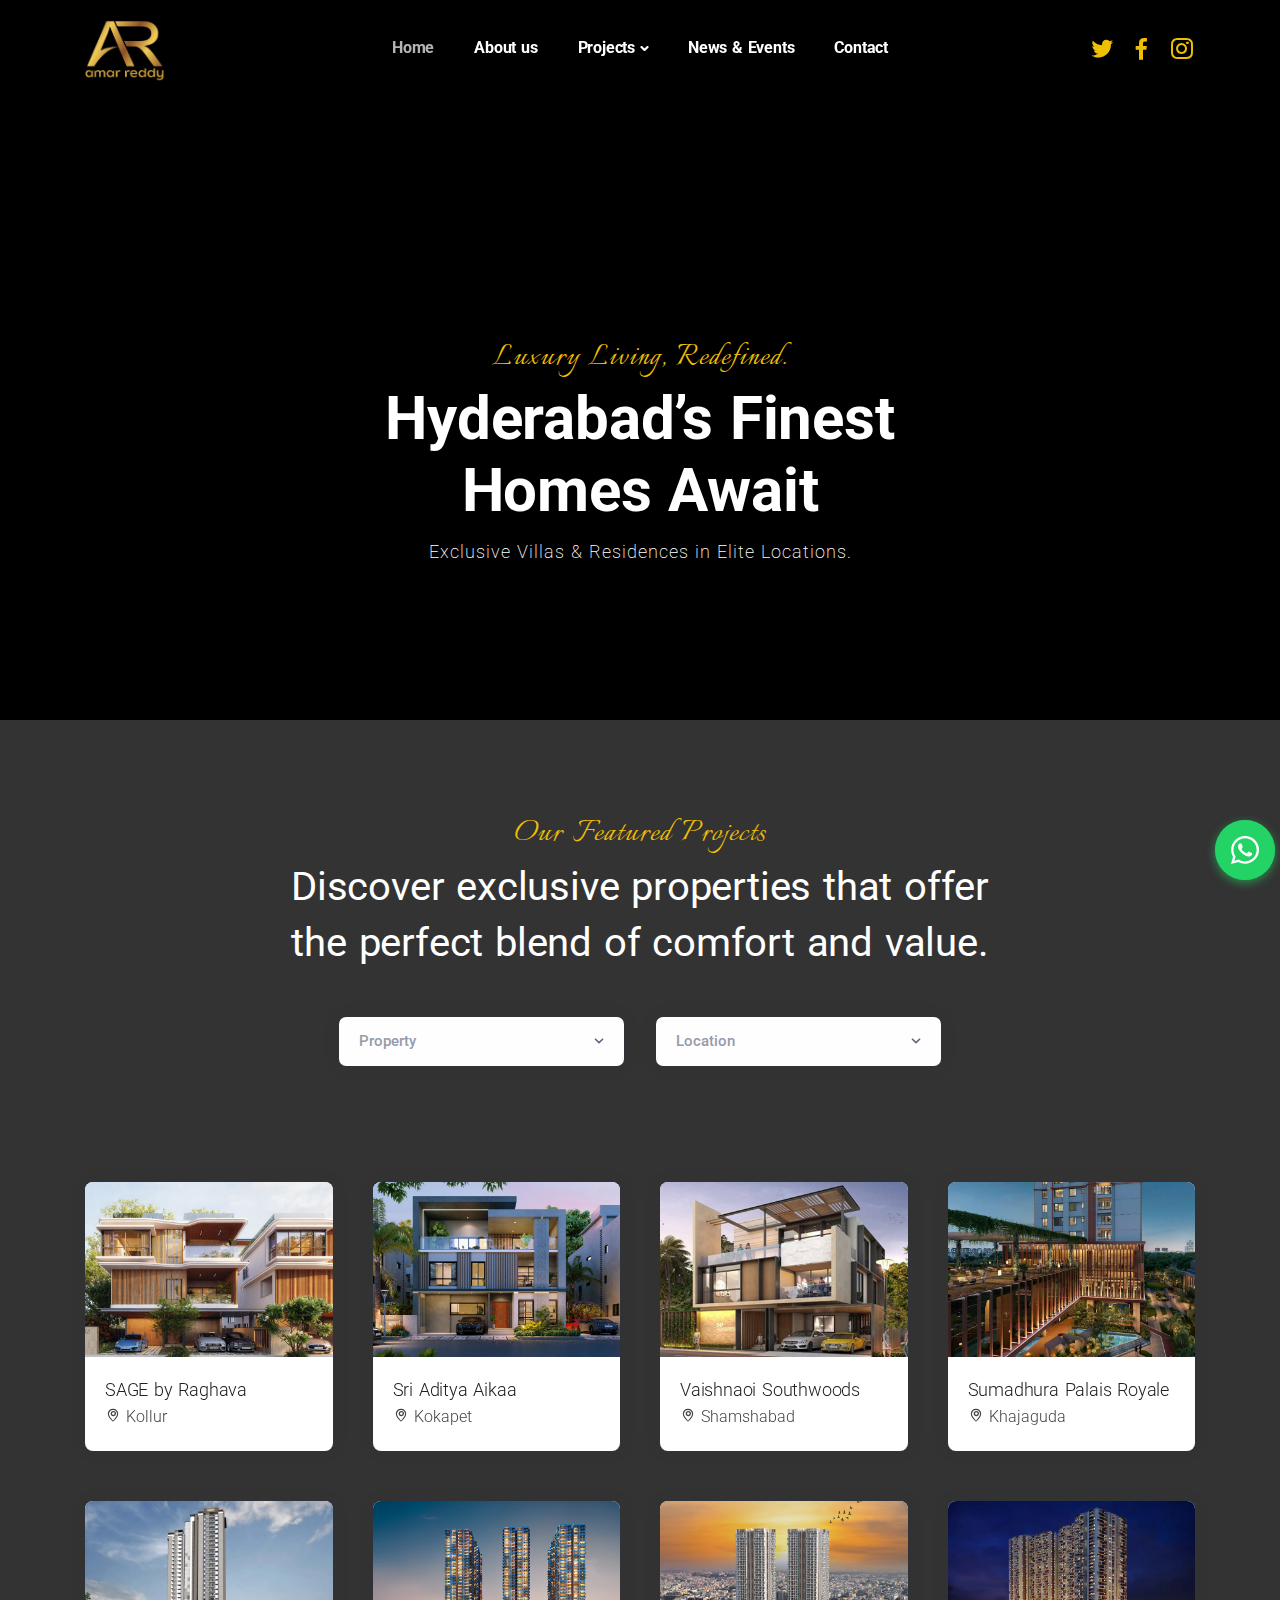
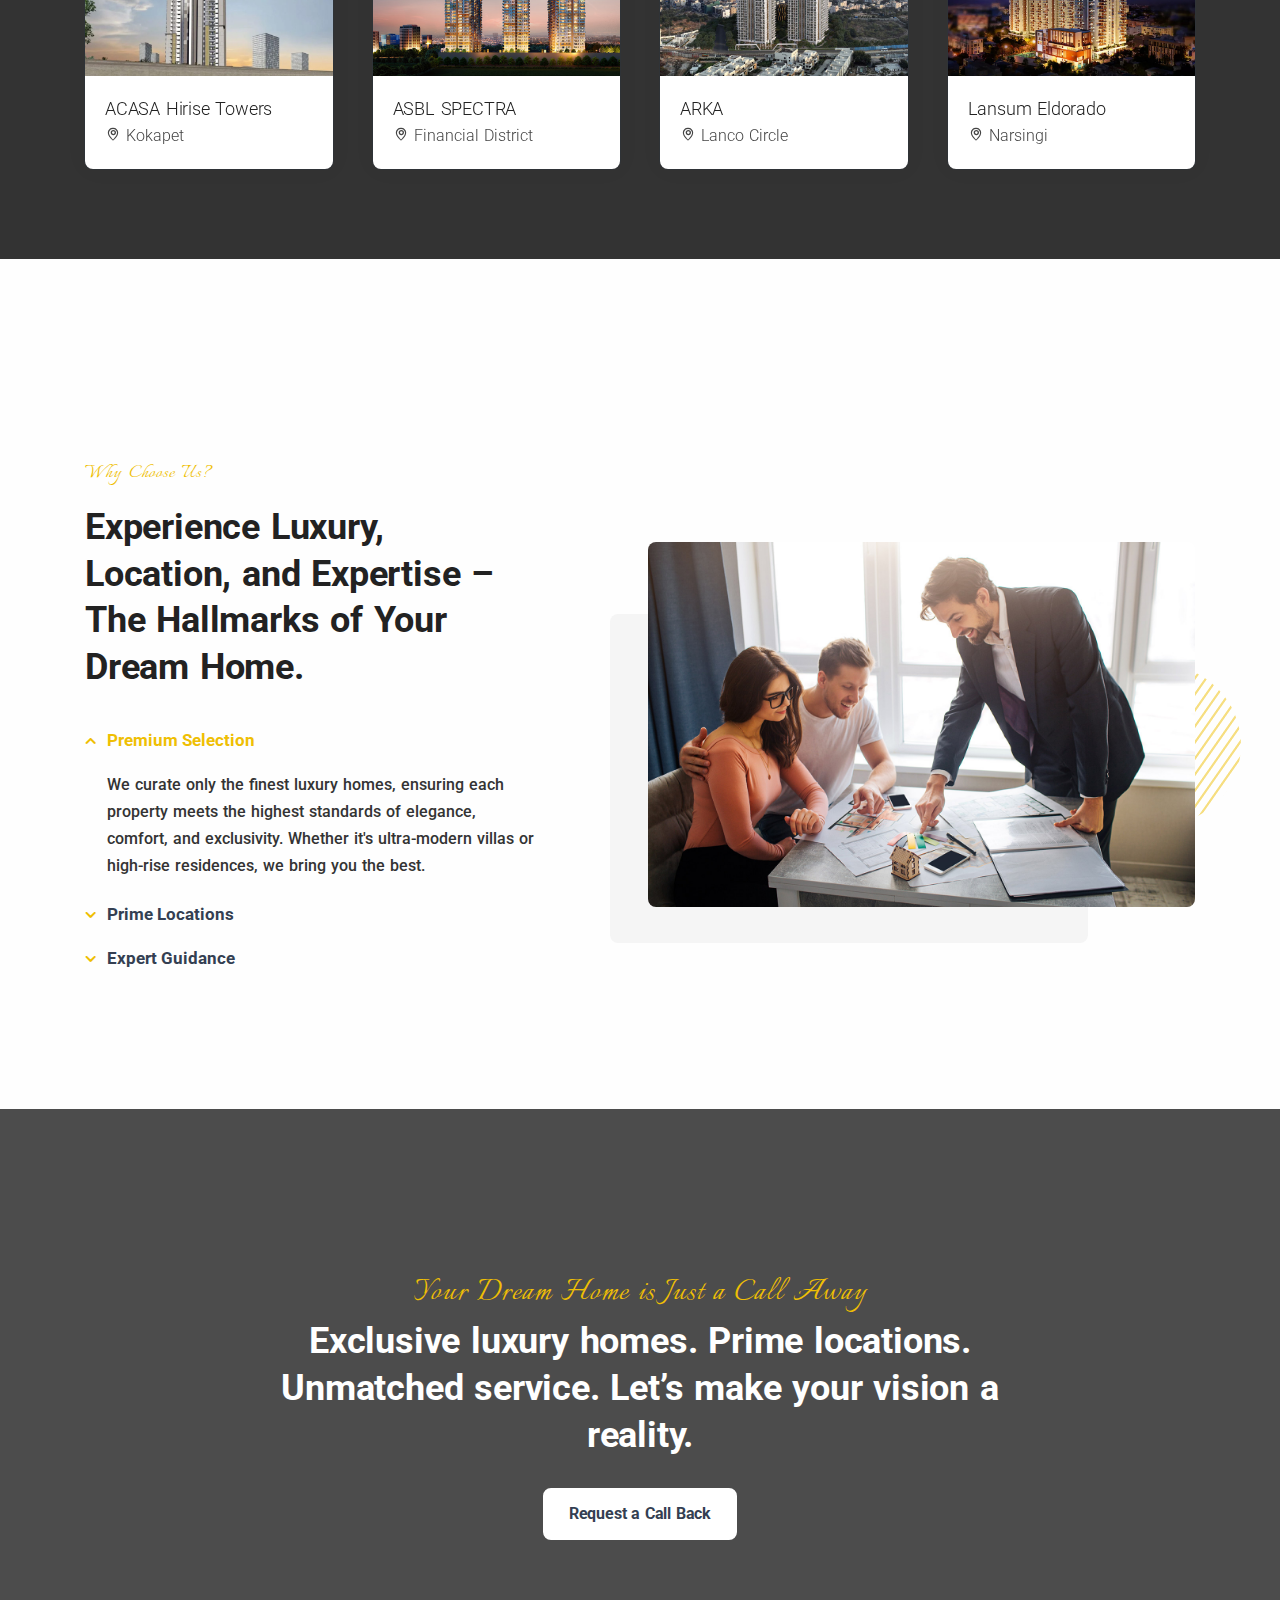
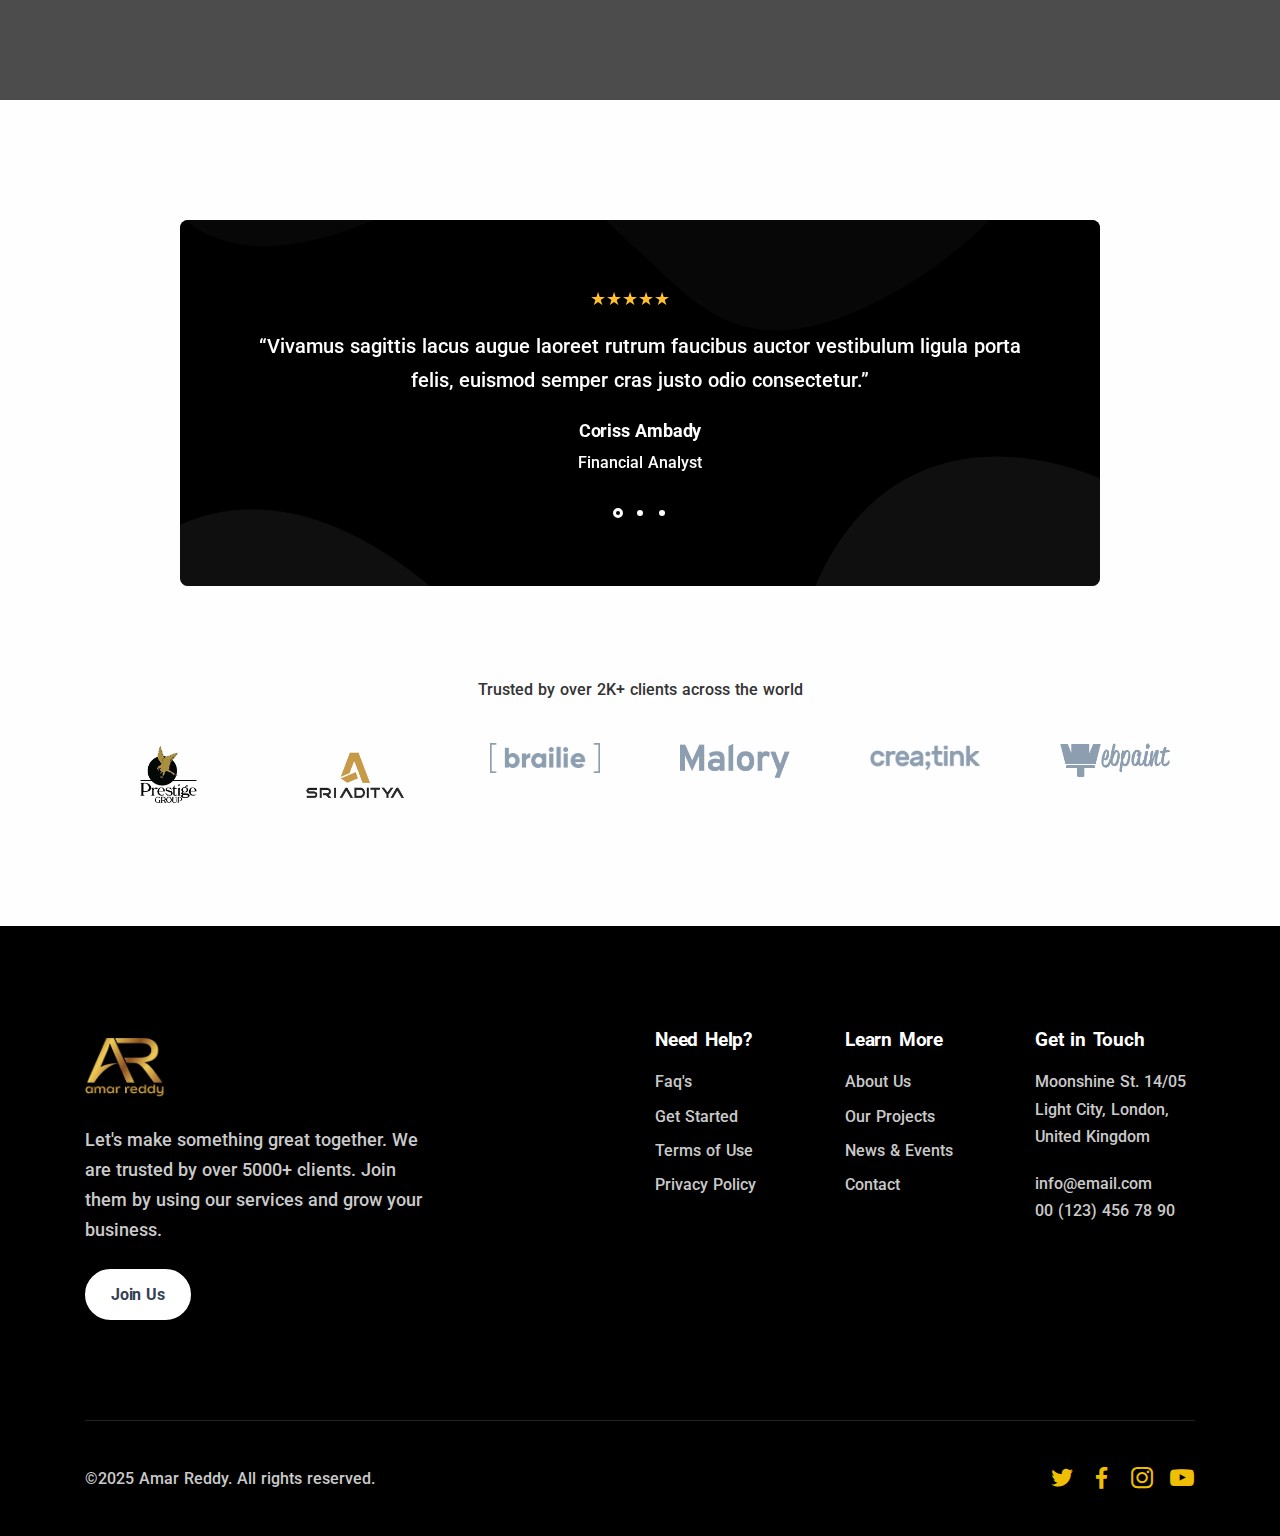
==== index.html @ 0ea3980a "first commit" ====
<!DOCTYPE html>
<html lang="en">
  <head>
    <meta charset="utf-8" />
    <meta name="viewport" content="width=device-width, initial-scale=1.0" />

    <meta name="Vinay" content="---" />
    <title>Amar Reddy</title>
    <link rel="shortcut icon" href="./assets/img/logo.png" />
    <link rel="stylesheet" href="./assets/css/plugins.css" />
    <link rel="stylesheet" href="./assets/css/style.css" />
    <link rel="stylesheet" href="./assets/css/colors/aqua.css" />
    <link
      href="https://fonts.googleapis.com/css2?family=Italianno&display=swap"
      rel="stylesheet"
    />
    <link rel="stylesheet" href="./assets/css/custom.css" />
  </head>

  <body>
    <div class="content-wrapper">
      <header class="wrapper bg-soft-primary">
        <nav
          class="navbar navbar-expand-lg navbar navbar-expand-lg navbar-dark navbar-bg-dark position-absolute navbar-dark"
        >
          <div class="container flex-lg-row flex-nowrap align-items-center">
            <div class="navbar-brand w-100">
              <a href="./index.html">
                <img
                  class="logo-dark"
                  src="./assets/img/logo.png"
                  alt=""
                  style="max-width: 80px"
                />
                <img
                  class="logo-light"
                  src="./assets/img/logo.png"
                  alt=""
                  style="max-width: 80px"
                />
              </a>
            </div>
            <div
              class="navbar-collapse offcanvas offcanvas-nav offcanvas-start"
            >
              <div class="offcanvas-header d-lg-none">
                <h3 class="text-white fs-30 mb-0">Amar Reddy</h3>
                <button
                  type="button"
                  class="btn-close btn-close-white"
                  data-bs-dismiss="offcanvas"
                  aria-label="Close"
                ></button>
              </div>
              <div class="offcanvas-body ms-lg-auto d-flex flex-column h-100">
                <ul class="navbar-nav">
                  <li class="nav-item dropdown">
                    <a class="nav-link active" href="/">Home</a>
                  </li>
                  <li class="nav-item">
                    <a class="nav-link" href="/about.html">About us</a>
                  </li>
                  <li class="nav-item dropdown">
                    <a
                      class="nav-link dropdown-toggle"
                      href="/projects.html"
                      data-bs-toggle="dropdown"
                      >Projects</a
                    >
                    <div class="dropdown-menu dropdown-lg">
                      <div class="dropdown-lg-content">
                        <div>
                          <h6 class="dropdown-header">Villas</h6>
                          <ul class="list-unstyled">
                            <li>
                              <a class="dropdown-item" href="#"
                                >SAGE by Raghava</a
                              >
                            </li>
                            <li>
                              <a class="dropdown-item" href="#"
                                >Sri Aditya Aikaa</a
                              >
                            </li>
                            <li>
                              <a class="dropdown-item" href="#"
                                >The Promenade Villas
                              </a>
                            </li>
                            <li>
                              <a class="dropdown-item" href="#"
                                >Vaishnaoi Southwoods</a
                              >
                            </li>
                          </ul>
                        </div>
                        <!-- /.column -->
                        <div>
                          <h6 class="dropdown-header">Flats</h6>
                          <ul class="list-unstyled">
                            <li>
                              <a
                                class="dropdown-item"
                                href="./single-project.html"
                                >Sumadhura Palais Royale
                              </a>
                            </li>
                            <li>
                              <a
                                class="dropdown-item"
                                href="./single-project2.html"
                                >ACASA Hirise Towers
                              </a>
                            </li>
                            <li>
                              <a
                                class="dropdown-item"
                                href="./single-project3.html"
                                >Lansum Elena (Elena Residences)
                              </a>
                            </li>
                            <li>
                              <a
                                class="dropdown-item"
                                href="./single-project4.html"
                                >ASBL SPECTRA
                              </a>
                            </li>
                          </ul>
                        </div>
                        <!-- /.column -->
                      </div>
                      <!-- /auto-column -->
                    </div>
                  </li>
                  <!-- <li class="nav-item">
                    <a class="nav-link" href="/services.html">Services</a>
                  </li> -->
                  <li class="nav-item">
                    <a class="nav-link" href="/blog.html">News & Events</a>
                  </li>
                  <li class="nav-item">
                    <a class="nav-link" href="/contact.html">Contact</a>
                  </li>
                </ul>
                <!-- /.navbar-nav -->
                <div class="offcanvas-footer d-lg-none">
                  <div>
                    <a href="mailto:info@pcrprojects.com" class="link-inverse"
                      >info@pcrprojects.com</a
                    >
                    <br />
                    +91 89779 00919 <br />
                    <nav class="nav social social-white mt-4">
                      <a href="https://x.com/pcr_projects" target="_blank"
                        ><i class="uil uil-twitter"></i
                      ></a>
                      <a
                        href="https://www.facebook.com/pcrprojects"
                        target="_blank"
                        ><i class="uil uil-facebook-f"></i
                      ></a>

                      <a
                        href="https://www.instagram.com/pcr.projects/"
                        target="_blank"
                        ><i class="uil uil-instagram"></i
                      ></a>
                      <!-- <a href="#"><i class="uil uil-youtube"></i></a> -->
                    </nav>
                    <!-- /.social -->
                  </div>
                </div>
                <!-- /.offcanvas-footer -->
              </div>
              <!-- /.offcanvas-body -->
            </div>
            <!-- /.navbar-collapse -->
            <div class="navbar-other w-100 d-flex ms-auto">
              <ul class="navbar-nav flex-row align-items-center ms-auto">
                <li class="nav-item">
                  <nav
                    class="nav social social-muted justify-content-end text-end"
                  >
                    <a href="#"><i class="uil uil-twitter"></i></a>
                    <a href="#"><i class="uil uil-facebook-f"></i></a>

                    <a href="#"><i class="uil uil-instagram"></i></a>
                  </nav>
                  <!-- /.social -->
                </li>
                <li class="nav-item d-lg-none">
                  <button class="hamburger offcanvas-nav-btn">
                    <span></span>
                  </button>
                </li>
              </ul>
              <!-- /.navbar-nav -->
            </div>
            <!-- /.navbar-other -->
          </div>
          <!-- /.container -->
        </nav>
        <!-- /.navbar -->
        <div
          class="offcanvas offcanvas-top bg-light"
          id="offcanvas-search"
          data-bs-scroll="true"
        >
          <div class="container d-flex flex-row py-6">
            <form class="search-form w-100">
              <input
                id="search-form"
                type="text"
                class="form-control"
                placeholder="Type keyword and hit enter"
              />
            </form>
            <!-- /.search-form -->
            <button
              type="button"
              class="btn-close"
              data-bs-dismiss="offcanvas"
              aria-label="Close"
            ></button>
          </div>
          <!-- /.container -->
        </div>
        <!-- /.offcanvas -->
      </header>
      <!-- /header -->

      <section class="video-wrapper bg-overlay ratio ratio-16x9">
        <style>
          .video-wrapper.bg-overlay:after {
            content: "";
            display: block;
            height: 100%;
            width: 100%;
            position: absolute;
            top: 0;
            left: 0;
            background: rgba(0, 0, 0, 0.8);
            z-index: 1;
          }
          .video-wrapper .video-content {
            height: 100vh;
          }
          .down-arrow {
            position: absolute;
            top: calc(100% - 120px);
            left: calc(50% - 60px);
            width: 60px;
            height: 60px;
            animation: jumpInfinite 1.5s infinite;

            text-align: center;
          }
          .down-arrow a {
            display: block;
            cursor: pointer;
            width: 60px;
            height: 60px;
            color: #999;
            text-transform: uppercase;
            font-size: 60px;
          }
          @keyframes jumpInfinite {
            0% {
              margin-top: 0;
            }
            50% {
              margin-top: 20px;
            }
            100% {
              margin-top: 0;
            }
          }
          .image-wrapper.bg-overlay:before {
            background-color: rgba(0, 0, 0, 0.7);
          }
          .video-content h1 {
            max-width: 50%;
            margin-left: auto;
            margin-right: auto;
          }
          .video-content p {
            font-weight: 200;
            font-size: 20px;
            letter-spacing: 1px;
          }
          @media (max-width: 767px) {
            .video-content h1 {
              max-width: 90%;
              margin-left: auto;
              margin-right: auto;
            }
          }
        </style>
        <video
          poster="./assets/img/photos/movie2.jpg"
          src="/assets/img/hero.mp4"
          autoplay
          loop
          playsinline
          muted
        ></video>
        <div class="video-content">
          <div class="container text-center">
            <h3 class="text-gold italianno fs-36 mb-0">
              Luxury Living, Redefined.
            </h3>
            <h1 class="display-1 text-white text-center">
              Hyderabad’s Finest Homes Await
            </h1>
            <p class="mb-0 text-white text-center fs-18">
              Exclusive Villas & Residences in Elite Locations.
            </p>
          </div>
          <!-- /.container -->
          <div class="down-arrow">
            <a href="#featuredProjects" class="scroll"
              ><i class="uil uil-angle-double-down"></i
            ></a>
          </div>
        </div>
        <!-- /.video-content -->
      </section>

      <section
        class="wrapper"
        style="background-color: #333"
        id="featuredProjects"
      >
        <style>
          .project .card-body {
            padding: 1rem;
          }
          .project .card-body h3 {
            font-weight: 300;
            font-size: 18px;
            margin-bottom: 0;
            /* letter-spacing: 1px; */
          }
          .project .card-body .location {
            font-weight: 300;
            color: #444;
          }
          .project .card-body .location i {
            font-weight: normal;
          }
        </style>
        <div class="container pb-14 pt-14">
          <div class="row">
            <div class="col-md-8 text-center offset-md-2">
              <h2 class="fs-16 italianno fs-36 text-primary mb-0">
                Our Featured Projects
              </h2>
              <h3
                class="mb-9 text-white"
                style="font-weight: 400; font-size: 2rem"
              >
                Discover exclusive properties that offer the perfect blend of
                comfort and value.
              </h3>
            </div>
            <!-- /column -->
          </div>
          <div class="grid grid-view projects-masonry">
            <div class="isotope-filter filter mb-10">
              <div class="row">
                <div class="col-xl-10 mx-auto">
                  <form class="filter-form mb-10">
                    <div class="row">
                      <div class="col-md-4 mb-3 offset-md-2">
                        <div class="form-select-wrapper">
                          <select
                            class="form-select filters-select"
                            aria-label=""
                          >
                            <option selected>Property</option>
                            <option value=".villa">Villa</option>
                            <option value=".flat">Flats</option>
                          </select>
                        </div>
                      </div>
                      <div class="col-md-4 mb-3">
                        <div class="form-select-wrapper">
                          <select class="form-select" aria-label="">
                            <option selected>Location</option>
                            <option value="type1">Full-time</option>
                            <option value="type3">Part-time</option>
                            <option value="type4">Remote</option>
                          </select>
                        </div>
                      </div>
                    </div>
                  </form>
                </div>
              </div>
            </div>
            <div class="row gx-md-8 gy-md-10 isotope">
              <div class="project item col-md-6 col-xl-3 villa lift">
                <div class="card">
                  <img
                    class="card-img-top"
                    src="/assets/img/sage-thumb.jpg"
                    alt=""
                  />
                  <div class="card-body">
                    <h3 class="mb-0">SAGE by Raghava</h3>
                    <div class="d-flex justify-content-between">
                      <span class="location"
                        ><i class="uil uil-map-marker pr-1"></i> Kollur</span
                      >
                    </div>
                  </div>
                  <!--/.card-body -->
                </div>
                <!--/.card -->
              </div>
              <!-- /.project -->

              <div class="project item col-md-6 col-xl-3 villa lift">
                <div class="card">
                  <img
                    class="card-img-top"
                    src="/assets/img/aikaa-thumb.jpg"
                    alt=""
                  />
                  <div class="card-body">
                    <h3>Sri Aditya Aikaa</h3>
                    <div class="d-flex justify-content-between">
                      <span class="location"
                        ><i class="uil uil-map-marker pr-1"></i> Kokapet</span
                      >
                    </div>
                  </div>
                  <!--/.card-body -->
                </div>
                <!--/.card -->
              </div>
              <!-- /.project -->

              <div class="project item col-md-6 col-xl-3 villa lift">
                <div class="card">
                  <img
                    class="card-img-top"
                    src="/assets/img/Vaishnaoi-Southwoods-thumb.jpg"
                    alt=""
                  />
                  <div class="card-body">
                    <h3>Vaishnaoi Southwoods</h3>
                    <div class="d-flex justify-content-between">
                      <span class="location"
                        ><i class="uil uil-map-marker pr-1"></i>
                        Shamshabad</span
                      >
                    </div>
                  </div>
                  <!--/.card-body -->
                </div>
                <!--/.card -->
              </div>
              <!-- /.project -->

              <div class="project item col-md-6 col-xl-3 flat lift">
                <div class="card">
                  <img
                    class="card-img-top"
                    src="/assets/img/Sumadhura-Palais-Royale.jpg"
                    alt=""
                  />
                  <div class="card-body">
                    <h3>Sumadhura Palais Royale</h3>
                    <div class="d-flex justify-content-between">
                      <span class="location"
                        ><i class="uil uil-map-marker pr-1"></i> Khajaguda</span
                      >
                    </div>
                  </div>
                  <!--/.card-body -->
                </div>
                <!--/.card -->
              </div>
              <!-- /.project -->

              <div class="project item col-md-6 col-xl-3 flat lift">
                <div class="card">
                  <img
                    class="card-img-top"
                    src="/assets/img/ACASA-thumb.jpg"
                    alt=""
                  />
                  <div class="card-body">
                    <h3>ACASA Hirise Towers</h3>
                    <div class="d-flex justify-content-between">
                      <span class="location"
                        ><i class="uil uil-map-marker pr-1"></i> Kokapet</span
                      >
                    </div>
                  </div>
                  <!--/.card-body -->
                </div>
                <!--/.card -->
              </div>
              <!-- /.project -->

              <div class="project item col-md-6 col-xl-3 flat lift">
                <div class="card">
                  <img
                    class="card-img-top"
                    src="/assets/img/asbl-spectra-thumb.jpg"
                    alt=""
                  />
                  <div class="card-body">
                    <h3>ASBL SPECTRA</h3>
                    <div class="d-flex justify-content-between">
                      <span class="location"
                        ><i class="uil uil-map-marker pr-1"></i> Financial
                        District</span
                      >
                    </div>
                  </div>
                  <!--/.card-body -->
                </div>
                <!--/.card -->
              </div>
              <!-- /.project -->

              <div class="project item col-md-6 col-xl-3 flat lift">
                <div class="card">
                  <img
                    class="card-img-top"
                    src="/assets/img/arka-thumb.jpg"
                    alt=""
                  />
                  <div class="card-body">
                    <h3>ARKA</h3>
                    <div class="d-flex justify-content-between">
                      <span class="location"
                        ><i class="uil uil-map-marker pr-1"></i> Lanco
                        Circle</span
                      >
                    </div>
                  </div>
                  <!--/.card-body -->
                </div>
                <!--/.card -->
              </div>
              <!-- /.project -->

              <div class="project item col-md-6 col-xl-3 flat lift">
                <div class="card">
                  <img
                    class="card-img-top"
                    src="/assets/img/LANSUM-ELDORADO-thumb.jpg"
                    alt=""
                  />
                  <div class="card-body">
                    <h3>Lansum Eldorado</h3>
                    <div class="d-flex justify-content-between">
                      <span class="location"
                        ><i class="uil uil-map-marker pr-1"></i> Narsingi</span
                      >
                    </div>
                  </div>
                  <!--/.card-body -->
                </div>
                <!--/.card -->
              </div>
              <!-- /.project -->
            </div>
            <!-- /.row -->
          </div>
          <!-- /.grid -->
        </div>
        <!-- /.container -->
      </section>
      <!-- /section -->

      <section class="wrapper">
        <div class="container pt-19 pb-14 pt-md-20 pb-md-16">
          <div class="row gy-10 gy-sm-13 gx-lg-3 align-items-center">
            <div
              class="col-md-8 col-lg-6 offset-lg-1 order-lg-2 position-relative"
            >
              <div
                class="shape rounded-circle bg-line primary rellax w-18 h-18"
                data-rellax-speed="1"
                style="top: -2rem; right: -1.9rem"
              ></div>
              <div
                class="shape rounded bg-soft-primary rellax d-md-block"
                data-rellax-speed="0"
                style="bottom: -1.8rem; left: -1.5rem; width: 85%; height: 90%"
              ></div>
              <figure class="rounded">
                <img src="/assets/img/why-pcr.jpg" alt="" />
              </figure>
            </div>
            <!--/column -->
            <div class="col-lg-5">
              <h2 class="fs-22 italianno text-primary mb-3">Why Choose Us?</h2>
              <h3 class="display-4 mb-7">
                Experience Luxury, Location, and Expertise – The Hallmarks of
                Your Dream Home.
              </h3>
              <div class="accordion accordion-wrapper" id="accordionExample">
                <div class="card plain accordion-item">
                  <div class="card-header" id="headingOne">
                    <button
                      class="accordion-button"
                      data-bs-toggle="collapse"
                      data-bs-target="#collapseOne"
                      aria-expanded="true"
                      aria-controls="collapseOne"
                    >
                      Premium Selection
                    </button>
                  </div>
                  <!--/.card-header -->
                  <div
                    id="collapseOne"
                    class="accordion-collapse collapse show"
                    aria-labelledby="headingOne"
                    data-bs-parent="#accordionExample"
                  >
                    <div class="card-body">
                      <p>
                        We curate only the finest luxury homes, ensuring each
                        property meets the highest standards of elegance,
                        comfort, and exclusivity. Whether it's ultra-modern
                        villas or high-rise residences, we bring you the best.
                      </p>
                    </div>
                    <!--/.card-body -->
                  </div>
                  <!--/.accordion-collapse -->
                </div>
                <!--/.accordion-item -->
                <div class="card plain accordion-item">
                  <div class="card-header" id="headingTwo">
                    <button
                      class="collapsed"
                      data-bs-toggle="collapse"
                      data-bs-target="#collapseTwo"
                      aria-expanded="false"
                      aria-controls="collapseTwo"
                    >
                      Prime Locations
                    </button>
                  </div>
                  <!--/.card-header -->
                  <div
                    id="collapseTwo"
                    class="accordion-collapse collapse"
                    aria-labelledby="headingTwo"
                    data-bs-parent="#accordionExample"
                  >
                    <div class="card-body">
                      <p>
                        Our portfolio features properties in Hyderabad’s most
                        prestigious neighborhoods, including Gandipet, Kokapet,
                        and Financial District. Live in a location that offers
                        luxury, convenience, and a thriving community.
                      </p>
                    </div>
                    <!--/.card-body -->
                  </div>
                  <!--/.accordion-collapse -->
                </div>
                <!--/.accordion-item -->
                <div class="card plain accordion-item">
                  <div class="card-header" id="headingThree">
                    <button
                      class="collapsed"
                      data-bs-toggle="collapse"
                      data-bs-target="#collapseThree"
                      aria-expanded="false"
                      aria-controls="collapseThree"
                    >
                      Expert Guidance
                    </button>
                  </div>
                  <!--/.card-header -->
                  <div
                    id="collapseThree"
                    class="accordion-collapse collapse"
                    aria-labelledby="headingThree"
                    data-bs-parent="#accordionExample"
                  >
                    <div class="card-body">
                      <p>
                        With years of experience in luxury real estate, we
                        provide personalized assistance at every step. From
                        property selection to finalizing the deal, our team
                        ensures a smooth and hassle-free buying experience.
                      </p>
                    </div>
                    <!--/.card-body -->
                  </div>
                  <!--/.accordion-collapse -->
                </div>
                <!--/.accordion-item -->
              </div>
              <!--/.accordion -->
            </div>
            <!--/column -->
          </div>
          <!--/.row -->
        </div>
      </section>
      <section
        class="wrapper image-wrapper bg-image bg-overlay text-center"
        data-image-src="./assets/img/bg1.jpg"
      >
        <div class="container py-18">
          <div class="row">
            <div class="col-md-8 offset-md-2">
              <h2 class="fs-36 italianno text-primary mb-0">
                Your Dream Home is Just a Call Away
              </h2>
              <h3 class="display-4 mb-6 text-white text-center">
                Exclusive luxury homes. Prime locations. Unmatched service.
                Let’s make your vision a reality.
              </h3>
              <a
                href="#"
                class="btn btn-white rounded mb-0 text-nowrap"
                data-bs-toggle="modal"
                data-bs-target="#modal-enquiry"
                >Request a Call Back</a
              >
            </div>
            <!-- /column -->
          </div>
          <!-- /.row -->
        </div>
        <!-- /.container -->
      </section>
      <!-- /section -->
      <section class="wrapper bg-light d-none">
        <div class="container py-14 py-md-16">
          <div class="row">
            <div class="col-lg-9 col-xl-8 col-xxl-7">
              <h2 class="fs-16 text-uppercase text-primary mb-3">
                Insights & Updates
              </h2>
              <h3 class="display-4 mb-9">
                Stay informed with the latest trends, tips, and updates in real
                estate.
              </h3>
            </div>
            <!-- /column -->
          </div>
          <!-- /.row -->
          <div
            class="swiper-container blog grid-view mb-10"
            data-margin="30"
            data-dots="true"
            data-items-xl="3"
            data-items-md="2"
            data-items-xs="1"
          >
            <div class="swiper">
              <div class="swiper-wrapper">
                <div class="swiper-slide">
                  <article>
                    <figure class="overlay overlay-1 hover-scale rounded mb-6">
                      <a href="/b1.html">
                        <img src="./assets/img/bi1.jpg" alt=""
                      /></a>
                      <figcaption>
                        <h5 class="from-top mb-0">Read More</h5>
                      </figcaption>
                    </figure>
                    <div class="post-header">
                      <h2 class="post-title h3 mb-3">
                        <a class="link-dark" href="./b1.html"
                          >5 Tips for First-Time Homebuyers: A Guide to Smart
                          Investments</a
                        >
                      </h2>
                    </div>
                    <!-- /.post-header -->
                    <div class="post-footer">
                      <ul class="post-meta">
                        <li class="post-date">
                          <i class="uil uil-calendar-alt"></i
                          ><span>12 Jan 2025</span>
                        </li>
                        <li class="post-comments">
                          <a href="/b1.html"
                            ><i class="uil uil-file-alt fs-15"></i>Buying
                            Guide</a
                          >
                        </li>
                      </ul>
                      <!-- /.post-meta -->
                    </div>
                    <!-- /.post-footer -->
                  </article>
                  <!-- /article -->
                </div>
                <!--/.swiper-slide -->
                <div class="swiper-slide">
                  <article>
                    <figure class="overlay overlay-1 hover-scale rounded mb-6">
                      <a href="/b1.html">
                        <img src="./assets/img/bi2.jpg" alt=""
                      /></a>
                      <figcaption>
                        <h5 class="from-top mb-0">Read More</h5>
                      </figcaption>
                    </figure>
                    <div class="post-header">
                      <h2 class="post-title h3 mb-3">
                        <a class="link-dark" href="#"
                          >The Future of Real Estate in Hyderabad: Trends to
                          Watch</a
                        >
                      </h2>
                    </div>
                    <!-- /.post-header -->
                    <div class="post-footer">
                      <ul class="post-meta">
                        <li class="post-date">
                          <i class="uil uil-calendar-alt"></i
                          ><span>12 Jan 2025</span>
                        </li>
                        <li class="post-comments">
                          <a href="/b1.html"
                            ><i class="uil uil-file-alt fs-15"></i>Market
                            Trends</a
                          >
                        </li>
                      </ul>
                      <!-- /.post-meta -->
                    </div>
                    <!-- /.post-footer -->
                  </article>
                  <!-- /article -->
                </div>
                <!--/.swiper-slide -->
                <div class="swiper-slide">
                  <article>
                    <figure class="overlay overlay-1 hover-scale rounded mb-6">
                      <a href="/b1.html">
                        <img src="./assets/img/bi3.jpg" alt=""
                      /></a>
                      <figcaption>
                        <h5 class="from-top mb-0">Read More</h5>
                      </figcaption>
                    </figure>
                    <div class="post-header">
                      <h2 class="post-title h3 mb-3">
                        <a class="link-dark" href="/b1.html"
                          >Maximizing Property Value: Interior Design Ideas That
                          Work</a
                        >
                      </h2>
                    </div>
                    <!-- /.post-header -->
                    <div class="post-footer">
                      <ul class="post-meta">
                        <li class="post-date">
                          <i class="uil uil-calendar-alt"></i
                          ><span>10 Jan 2025</span>
                        </li>
                        <li class="post-comments">
                          <a href="/b1.html"
                            ><i class="uil uil-file-alt fs-15"></i>Interior
                            Design</a
                          >
                        </li>
                      </ul>
                      <!-- /.post-meta -->
                    </div>
                    <!-- /.post-footer -->
                  </article>
                  <!-- /article -->
                </div>
                <!--/.swiper-slide -->
                <div class="swiper-slide">
                  <article>
                    <figure class="overlay overlay-1 hover-scale rounded mb-6">
                      <a href="/b1.html">
                        <img src="./assets/img/bi4.jpg" alt=""
                      /></a>
                      <figcaption>
                        <h5 class="from-top mb-0">Read More</h5>
                      </figcaption>
                    </figure>
                    <div class="post-header">
                      <h2 class="post-title h3 mb-3">
                        <a class="link-dark" href="/b1.html"
                          >Top 5 Real Estate Investment Strategies for Long-Term
                          Gains</a
                        >
                      </h2>
                    </div>
                    <div class="post-footer">
                      <ul class="post-meta">
                        <li class="post-date">
                          <i class="uil uil-calendar-alt"></i
                          ><span>10 Jan 2025</span>
                        </li>
                        <li class="post-comments">
                          <a href="#"
                            ><i class="uil uil-file-alt fs-15"></i>Investment
                            Advice</a
                          >
                        </li>
                      </ul>
                      <!-- /.post-meta -->
                    </div>
                    <!-- /.post-footer -->
                  </article>
                  <!-- /article -->
                </div>
                <!--/.swiper-slide -->
              </div>
              <!-- /.swiper-wrapper -->
            </div>
            <!-- /.swiper -->
          </div>
          <!-- /.swiper-container -->
        </div>
        <!-- /.container -->
      </section>
      <!-- /section -->
      <section class="wrapper bg-light">
        <div class="container py-14 py-md-16">
          <div class="row text-white text-center">
            <div class="col-xl-10 mx-auto mb-14 mb-lg-n6">
              <div
                class="card image-wrapper bg-full bg-image bg-overlay bg-overlay-400"
                data-image-src="./assets/img/bg-dark.png"
              >
                <div class="card-body p-9 p-xl-12">
                  <div class="row gx-0">
                    <div class="col-xxl-9 mx-auto">
                      <div
                        class="swiper-container dots-light dots-closer mb-6"
                        data-margin="30"
                        data-dots="true"
                      >
                        <div class="swiper">
                          <div class="swiper-wrapper">
                            <div class="swiper-slide">
                              <span class="ratings five mb-3"></span>
                              <blockquote class="border-0 fs-lg mb-2">
                                <p>
                                  “Vivamus sagittis lacus augue laoreet rutrum
                                  faucibus auctor vestibulum ligula porta felis,
                                  euismod semper cras justo odio consectetur.”
                                </p>
                                <div
                                  class="blockquote-details justify-content-center text-center"
                                >
                                  <div class="info ps-0">
                                    <h5 class="mb-1 text-white">
                                      Coriss Ambady
                                    </h5>
                                    <p class="mb-0">Financial Analyst</p>
                                  </div>
                                </div>
                              </blockquote>
                            </div>
                            <!--/.swiper-slide -->
                            <div class="swiper-slide">
                              <span class="ratings five mb-3"></span>
                              <blockquote class="border-0 fs-lg mb-2">
                                <p>
                                  “Vivamus sagittis lacus augue laoreet rutrum
                                  faucibus auctor vestibulum ligula porta felis,
                                  euismod semper cras justo odio consectetur.”
                                </p>
                                <div
                                  class="blockquote-details justify-content-center text-center"
                                >
                                  <div class="info ps-0">
                                    <h5 class="mb-1 text-white">Cory Zamora</h5>
                                    <p class="mb-0">Marketing Specialist</p>
                                  </div>
                                </div>
                              </blockquote>
                            </div>
                            <!--/.swiper-slide -->
                            <div class="swiper-slide">
                              <span class="ratings five mb-3"></span>
                              <blockquote class="border-0 fs-lg mb-2">
                                <p>
                                  “Vivamus sagittis lacus augue laoreet rutrum
                                  faucibus auctor vestibulum ligula porta felis,
                                  euismod semper cras justo odio consectetur.”
                                </p>
                                <div
                                  class="blockquote-details justify-content-center text-center"
                                >
                                  <div class="info ps-0">
                                    <h5 class="mb-1 text-white">
                                      Nikolas Brooten
                                    </h5>
                                    <p class="mb-0">Sales Manager</p>
                                  </div>
                                </div>
                              </blockquote>
                            </div>
                            <!--/.swiper-slide -->
                          </div>
                          <!--/.swiper-wrapper -->
                        </div>
                        <!-- /.swiper -->
                      </div>
                      <!-- /.swiper-container -->
                    </div>
                    <!-- /column -->
                  </div>
                  <!-- /.row -->
                </div>
                <!--/.card-body -->
              </div>
              <!--/.card -->
            </div>
            <!-- /column -->
          </div>
          <!-- /.row -->
        </div>
        <!-- /.container -->
      </section>
      <!-- /section -->

      <section class="wrapper bg-light">
        <div class="container pb-14 pb-md-16">
          <p class="text-center mb-8">
            Trusted by over 2K+ clients across the world
          </p>
          <div
            class="swiper-container clients mb-0"
            data-margin="30"
            data-dots="false"
            data-loop="true"
            data-autoplay="true"
            data-autoplaytime="1"
            data-drag="false"
            data-speed="5000"
            data-items-xxl="7"
            data-items-xl="6"
            data-items-lg="5"
            data-items-md="4"
            data-items-xs="2"
          >
            <div class="swiper">
              <div class="swiper-wrapper ticker">
                <div class="swiper-slide px-5">
                  <img src="./assets/img/brands/c1.png" alt="" />
                </div>
                <div class="swiper-slide px-5">
                  <img src="./assets/img/brands/c2.png" alt="" />
                </div>
                <div class="swiper-slide px-5">
                  <img src="./assets/img/brands/c3.png" alt="" />
                </div>
                <div class="swiper-slide px-5">
                  <img src="./assets/img/brands/c4.png" alt="" />
                </div>
                <div class="swiper-slide px-5">
                  <img src="./assets/img/brands/c5.png" alt="" />
                </div>
                <div class="swiper-slide px-5">
                  <img src="./assets/img/brands/c6.png" alt="" />
                </div>
                <div class="swiper-slide px-5">
                  <img src="./assets/img/brands/c7.png" alt="" />
                </div>
                <div class="swiper-slide px-5">
                  <img src="./assets/img/brands/c8.png" alt="" />
                </div>
                <div class="swiper-slide px-5">
                  <img src="./assets/img/brands/c9.png" alt="" />
                </div>
                <div class="swiper-slide px-5">
                  <img src="./assets/img/brands/c10.png" alt="" />
                </div>
                <div class="swiper-slide px-5">
                  <img src="./assets/img/brands/c11.png" alt="" />
                </div>
              </div>
              <!--/.swiper-wrapper -->
            </div>
            <!-- /.swiper -->
          </div>
          <!-- /.swiper-container -->
        </div>
        <!-- /.container -->
      </section>
      <!-- /section -->
    </div>
    <!-- /.content-wrapper -->
    <footer class="bg-dark text-inverse">
      <div class="container pt-13 pt-md-15 pb-7">
        <div class="row gy-6 gy-lg-0">
          <div class="col-lg-4">
            <div class="widget">
              <img
                class="mb-4 fooLogo"
                src="./assets/img/logo.png"
                style="max-width: 80px"
                alt=""
              />
              <p class="lead mb-5">
                Let's make something great together. We are trusted by over
                5000+ clients. Join them by using our services and grow your
                business.
              </p>
              <a href="#" class="btn btn-white rounded-pill">Join Us</a>
            </div>
            <!-- /.widget -->
          </div>
          <!-- /column -->
          <div class="col-md-4 col-lg-2 offset-lg-2">
            <div class="widget">
              <h4 class="widget-title text-white mb-3">Need Help?</h4>
              <ul class="list-unstyled text-reset mb-0">
                <li><a href="#">Faq's</a></li>
                <li><a href="#">Get Started</a></li>
                <li><a href="#">Terms of Use</a></li>
                <li><a href="#">Privacy Policy</a></li>
              </ul>
            </div>
            <!-- /.widget -->
          </div>
          <!-- /column -->
          <div class="col-md-4 col-lg-2">
            <div class="widget">
              <h4 class="widget-title text-white mb-3">Learn More</h4>
              <ul class="list-unstyled mb-0">
                <li><a href="#">About Us</a></li>
                <li><a href="#">Our Projects</a></li>
                <li><a href="#">News & Events</a></li>

                <li><a href="#">Contact</a></li>
              </ul>
            </div>
            <!-- /.widget -->
          </div>
          <!-- /column -->
          <div class="col-md-4 col-lg-2">
            <div class="widget">
              <h4 class="widget-title text-white mb-3">Get in Touch</h4>
              <address>
                Moonshine St. 14/05 Light City, London, United Kingdom
              </address>
              <a href="mailto:first.last@email.com">info@email.com</a><br />
              00 (123) 456 78 90
            </div>
            <!-- /.widget -->
          </div>
          <!-- /column -->
        </div>
        <!--/.row -->
        <hr class="mt-13 mt-md-15 mb-7" />
        <div class="d-md-flex align-items-center justify-content-between">
          <p class="mb-2 mb-lg-0">©2025 Amar Reddy. All rights reserved.</p>
          <nav class="nav social social-white text-md-end">
            <a href="#"><i class="uil uil-twitter"></i></a>
            <a href="#"><i class="uil uil-facebook-f"></i></a>

            <a href="#"><i class="uil uil-instagram"></i></a>
            <a href="#"><i class="uil uil-youtube"></i></a>
          </nav>
          <!-- /.social -->
        </div>
        <!-- /div -->
      </div>
      <!-- /.container -->
    </footer>

    <style>
      #wpp-fix {
        position: fixed;
        bottom: 20px;
        right: 5px;
        z-index: 12;
      }
      #wpp-fix .wpp-link {
        -webkit-transition: 0.3s ease-in-out;
        -moz-transition: 0.3s ease-in-out;
        -ms-transition: 0.3s ease-in-out;
        -o-transition: 0.3s ease-in-out;
        transition: 0.3s ease-in-out;
        background: #25d366;
        display: flex;
        z-index: 2;
        position: relative;
        padding: 15px;
        border: none;
        cursor: pointer;
        border-radius: 50%;
        box-shadow: 0 3px 10px rgba(37, 211, 102, 0.56);
        -webkit-transform: scale(1);
        -moz-transform: scale(1);
        -ms-transform: scale(1);
        -o-transform: scale(1);
        transform: scale(1);
      }
      #wpp-fix .wpp-link + .form-wpp,
      #wpp-fix .wpp-link + .form-wpp + .mask {
        -webkit-transition: 0.3s ease-in-out;
        -moz-transition: 0.3s ease-in-out;
        -ms-transition: 0.3s ease-in-out;
        -o-transition: 0.3s ease-in-out;
        width: 100%;
      }
      #wpp-fix .wpp-link > span {
        display: none;
      }
      #wpp-fix .wpp-link:hover {
        -webkit-transform: scale(1.05);
        -moz-transform: scale(1.05);
        -ms-transform: scale(1.05);
        -o-transform: scale(1.05);
        transform: scale(1.05);
        background: #1da851;
      }
      #wpp-fix .wpp-link.hide-this {
        opacity: 0;
        visibility: hidden;
        -webkit-transform: scale(0.5);
        -moz-transform: scale(0.5);
        -ms-transform: scale(0.5);
        -o-transform: scale(0.5);
        transform: scale(0.5);
      }
      #wpp-fix .wpp-link.hide-this + .form-wpp {
        visibility: visible;
        opacity: 1;
        -webkit-transform: scale(1);
        -moz-transform: scale(1);
        -ms-transform: scale(1);
        -o-transform: scale(1);
        transform: scale(1);
        border-radius: 1%;
      }
      #wpp-fix .wpp-link + .form-wpp form.submitting::after,
      #wpp-fix .wpp-link.hide-this + .form-wpp + .mask {
        opacity: 1;
        visibility: visible;
      }
      #wpp-fix .wpp-link + .form-wpp {
        transition: 0.3s ease-in-out;
        position: absolute;
        box-shadow: 0 0 20px 0 rgba(0, 0, 0, 0.12);
        border-radius: 50%;
        bottom: 0;
        right: 0;
        opacity: 0;
        overflow: hidden;
        -webkit-transform: scale(0.2);
        -moz-transform: scale(0.2);
        -ms-transform: scale(0.2);
        -o-transform: scale(0.2);
        transform: scale(0.2);
        z-index: 1;
        visibility: hidden;
        transform-origin: bottom right;
        max-width: 300px;
        min-width: 350px;
      }
      #wpp-fix .wpp-link + .form-wpp + .mask {
        transition: 0.3s ease-in-out;
        position: fixed;
        height: 100%;
        top: 0;
        left: 0;
        background: rgba(0, 0, 0, 0.8);
        opacity: 0;
        visibility: hidden;
      }
      #wpp-fix .wpp-link + .form-wpp .form-content,
      #wpp-fix .wpp-link + .form-wpp form {
        -webkit-transition: 0.3s ease-in-out;
        -moz-transition: 0.3s ease-in-out;
        -ms-transition: 0.3s ease-in-out;
        -o-transition: 0.3s ease-in-out;
      }
      #wpp-fix .wpp-link + .form-wpp .form-content {
        transition: 0.3s ease-in-out;
        padding: 15px;
        float: left;
        position: relative;
        width: 100%;
        background-color: #e9e0d7;
        background-position: 50%;
        background-size: cover;
        /*background-image: url(https://www.davidsonsilva.com.br/wp-content/uploads/2023/04/bg-whatsapp.png);*/
      }
      #wpp-fix .wpp-link + .form-wpp .buss-msg {
        background-color: #fff;
        padding: 10px;
        border-radius: 0 4px 4px;
        line-height: 1.3;
        font-size: 15px;
        max-width: 270px;
        margin: 0 0 10px;
        position: relative;
      }
      #wpp-fix .wpp-link + .form-wpp .buss-msg::before {
        content: "";
        position: absolute;
        border-top: 5px solid #fff;
        border-right: 5px solid #fff;
        border-bottom: 5px solid transparent;
        border-left: 5px solid transparent;
        left: -10px;
        top: 0;
      }
      #wpp-fix .wpp-link + .form-wpp form {
        width: 270px;
        transition: 0.3s ease-in-out;
        float: right;
        position: initial;
      }
      #wpp-fix .wpp-link + .form-wpp form .btn button,
      #wpp-fix .wpp-link + .form-wpp form::after {
        -webkit-transition: 0.3s ease-in-out;
        -moz-transition: 0.3s ease-in-out;
        -ms-transition: 0.3s ease-in-out;
        -o-transition: 0.3s ease-in-out;
      }
      #wpp-fix .wpp-link + .form-wpp form label {
        line-height: 1;
        margin-bottom: 0;
      }
      #wpp-fix .wpp-link + .form-wpp form label.error {
        font-size: 10px;
        padding: 0 5px;
        position: absolute;
        right: 0;
        bottom: 3px;
      }
      #wpp-fix .wpp-link + .form-wpp form .campo {
        position: relative;
        float: left;
        width: 100%;
        margin-bottom: 5px;
      }
      #wpp-fix .wpp-link + .form-wpp form .form-control-wrap {
        float: left;
        width: 100%;
        position: relative;
      }
      #wpp-fix .wpp-link + .form-wpp form .form-control-wrap::after {
        content: "";
        position: absolute;
        border-top: 5px solid #e7ffe7;
        border-right: 5px solid transparent;
        border-bottom: 5px solid transparent;
        border-left: 5px solid #e7ffe7;
        right: -10px;
        top: 0;
      }
      #wpp-fix .wpp-link + .form-wpp form input[type="email"],
      #wpp-fix .wpp-link + .form-wpp form input[type="tel"],
      #wpp-fix .wpp-link + .form-wpp form input[type="text"] {
        border-radius: 4px 0 4px 4px;
        width: 100%;
        padding: 10px;
        background: #e7ffe7;
        border: 1px solid #e7ffe7;
        font-size: 1rem;
      }
      #wpp-fix .wpp-link + .form-wpp form input.error,
      #wpp-fix .wpp-link + .form-wpp form input.not-valid {
        border-color: #f44336;
      }
      #wpp-fix .wpp-link + .form-wpp form input + .not-valid-tip {
        font-size: 10px;
        padding: 0 5px;
        position: absolute;
        right: 0;
        bottom: 0;
      }
      #wpp-fix .wpp-link + .form-wpp form .btn {
        float: right;
        margin-top: 5px;
      }
      #wpp-fix .wpp-link + .form-wpp form .btn button {
        transition: 0.3s ease-in-out;
        background-color: #0c6156;
        border: 1px solid #0c6156;
        text-transform: initial;
        cursor: pointer;
        padding: 8px 12px;
        color: #fff;
        border-radius: 4px;
        font-size: 1rem;
        position: relative;
        display: flex;
        align-items: center;
        justify-content: center;
        gap: 8px;
      }
      #wpp-fix .wpp-link + .form-wpp form .btn button:hover {
        border-color: #06342e;
        background-color: #06342e;
        box-shadow: 0 1px 4px 0 rgba(12, 97, 86, 0.52);
      }
      #wpp-fix .wpp-link + .form-wpp form .response-output {
        font-size: 0.9rem;
        line-height: 1.2;
        float: left;
        margin: 0;
        width: 100%;
        display: none;
        opacity: 0;
        @inclue transition();
      }
      #wpp-fix .wpp-link + .form-wpp form::after {
        transition: 0.3s ease-in-out;
        content: "";
        position: absolute;
        width: calc(100% + 4px);
        height: calc(100% + 15px);
        background: rgba(255, 255, 255, 0.93);
        left: -2px;
        top: -9px;
        z-index: 5;
        /*background-image: url(https://www.davidsonsilva.com.br/wp-content/uploads/2023/04/load.gif);*/
        background-size: 70px;
        background-repeat: no-repeat;
        background-position: 50%;
        opacity: 0;
        visibility: hidden;
      }
      #wpp-fix .wpp-link + .form-wpp form.sent {
        height: 50px;
      }
      #wpp-fix .wpp-link + .form-wpp form.sent .response-output {
        position: absolute;
        width: 100%;
        height: calc(100% + 15px);
        background: #fff;
        opacity: 1;
        left: 0;
        font-size: 1.4rem;
        text-align: center;
        top: 0;
        align-items: center;
        display: flex;
      }
      #wpp-fix .wpp-link + .form-wpp .head-wpp {
        width: 100%;
        padding: 12px 8px;
        background: #0c6156;
        position: relative;
        display: flex;
        flex-wrap: wrap;
        align-items: center;
        z-index: 6;
      }
      #wpp-fix .wpp-link + .form-wpp .head-wpp img {
        margin-right: 8px;
        width: 50px;
        border-radius: 50%;
      }
      #wpp-fix .wpp-link + .form-wpp .head-wpp h3 {
        word-break: keep-all;
        padding-right: 30px;
        font-size: 1.1rem;
        font-weight: 500;
        color: #fff;
        margin: 0 0 0 10px;
      }
      #wpp-fix .wpp-link + .form-wpp .close {
        color: #fff;
        position: absolute;
        cursor: pointer;
        right: 0;
        top: 0;
        padding: 7px 8px;
        font-size: 1.375rem;
      }
      #wpp-fix svg {
        width: initial;
        display: block;
        height: 30px;
      }
      #wpp-fix svg path {
        fill: #fff;
      }
      #wpp-fix.shake .wpp-link::before {
        -webkit-transition: 0.3s ease-in-out;
        -moz-transition: 0.3s ease-in-out;
        -ms-transition: 0.3s ease-in-out;
        -o-transition: 0.3s ease-in-out;
        transition: 0.3s ease-in-out;
        background: rgba(37, 211, 102, 0.6);
        content: "";
        width: 100%;
        height: 100%;
        position: absolute;
        border-radius: 50%;
        z-index: -1;
        top: 0;
        right: 0;
        -webkit-animation: 2s infinite pulse;
        -moz-animation: 2s infinite pulse;
        -o-animation: 2s infinite pulse;
        animation: 2s infinite pulse;
      }
      #wpp-fix.shake svg {
        -webkit-animation: 1s infinite wiggle;
        -moz-animation: 1s infinite wiggle;
        -o-animation: 1s infinite wiggle;
        animation: 1s infinite wiggle;
      }
      @media (max-width: 767px) {
        #wpp-fix {
          bottom: 10%;
        }
        #wpp-fix svg {
          height: 30px;
        }
        #wpp-fix .wpp-link {
          padding: 10px;
        }
        #wpp-fix .wpp-link + .form-wpp form {
          width: 260px;
        }
        #wpp-fix .wpp-link + .form-wpp form .btn button,
        #wpp-fix .wpp-link + .form-wpp form input[type="email"],
        #wpp-fix .wpp-link + .form-wpp form input[type="text"] {
          font-size: 0.875rem;
        }
      }
      @media (max-width: 395px) {
        #wpp-fix .wpp-link + .form-wpp {
          min-width: 290px;
        }
        #wpp-fix .wpp-link + .form-wpp .head-wpp img {
          width: 40px;
        }
      }
      @-webkit-keyframes wiggle {
        0% {
          -webkit-transform: rotate(-3deg);
          -moz-transform: rotate(-3deg);
          -ms-transform: rotate(-3deg);
          -o-transform: rotate(-3deg);
          transform: rotate(-3deg);
        }
        20% {
          -webkit-transform: rotate(20deg);
          -moz-transform: rotate(20deg);
          -ms-transform: rotate(20deg);
          -o-transform: rotate(20deg);
          transform: rotate(20deg);
        }
        40% {
          -webkit-transform: rotate(-15deg);
          -moz-transform: rotate(-15deg);
          -ms-transform: rotate(-15deg);
          -o-transform: rotate(-15deg);
          transform: rotate(-15deg);
        }
        60% {
          -webkit-transform: rotate(5deg);
          -moz-transform: rotate(5deg);
          -ms-transform: rotate(5deg);
          -o-transform: rotate(5deg);
          transform: rotate(5deg);
        }
        90% {
          -webkit-transform: rotate(-1deg);
          -moz-transform: rotate(-1deg);
          -ms-transform: rotate(-1deg);
          -o-transform: rotate(-1deg);
          transform: rotate(-1deg);
        }
        100% {
          -webkit-transform: rotate(0);
          -moz-transform: rotate(0);
          -ms-transform: rotate(0);
          -o-transform: rotate(0);
          transform: rotate(0);
        }
      }
      @-moz-keyframes wiggle {
        0% {
          -webkit-transform: rotate(-3deg);
          -moz-transform: rotate(-3deg);
          -ms-transform: rotate(-3deg);
          -o-transform: rotate(-3deg);
          transform: rotate(-3deg);
        }
        20% {
          -webkit-transform: rotate(20deg);
          -moz-transform: rotate(20deg);
          -ms-transform: rotate(20deg);
          -o-transform: rotate(20deg);
          transform: rotate(20deg);
        }
        40% {
          -webkit-transform: rotate(-15deg);
          -moz-transform: rotate(-15deg);
          -ms-transform: rotate(-15deg);
          -o-transform: rotate(-15deg);
          transform: rotate(-15deg);
        }
        60% {
          -webkit-transform: rotate(5deg);
          -moz-transform: rotate(5deg);
          -ms-transform: rotate(5deg);
          -o-transform: rotate(5deg);
          transform: rotate(5deg);
        }
        90% {
          -webkit-transform: rotate(-1deg);
          -moz-transform: rotate(-1deg);
          -ms-transform: rotate(-1deg);
          -o-transform: rotate(-1deg);
          transform: rotate(-1deg);
        }
        100% {
          -webkit-transform: rotate(0);
          -moz-transform: rotate(0);
          -ms-transform: rotate(0);
          -o-transform: rotate(0);
          transform: rotate(0);
        }
      }
      @-o-keyframes wiggle {
        0% {
          -webkit-transform: rotate(-3deg);
          -moz-transform: rotate(-3deg);
          -ms-transform: rotate(-3deg);
          -o-transform: rotate(-3deg);
          transform: rotate(-3deg);
        }
        20% {
          -webkit-transform: rotate(20deg);
          -moz-transform: rotate(20deg);
          -ms-transform: rotate(20deg);
          -o-transform: rotate(20deg);
          transform: rotate(20deg);
        }
        40% {
          -webkit-transform: rotate(-15deg);
          -moz-transform: rotate(-15deg);
          -ms-transform: rotate(-15deg);
          -o-transform: rotate(-15deg);
          transform: rotate(-15deg);
        }
        60% {
          -webkit-transform: rotate(5deg);
          -moz-transform: rotate(5deg);
          -ms-transform: rotate(5deg);
          -o-transform: rotate(5deg);
          transform: rotate(5deg);
        }
        90% {
          -webkit-transform: rotate(-1deg);
          -moz-transform: rotate(-1deg);
          -ms-transform: rotate(-1deg);
          -o-transform: rotate(-1deg);
          transform: rotate(-1deg);
        }
        100% {
          -webkit-transform: rotate(0);
          -moz-transform: rotate(0);
          -ms-transform: rotate(0);
          -o-transform: rotate(0);
          transform: rotate(0);
        }
      }
      @keyframes wiggle {
        0% {
          -webkit-transform: rotate(-3deg);
          -moz-transform: rotate(-3deg);
          -ms-transform: rotate(-3deg);
          -o-transform: rotate(-3deg);
          transform: rotate(-3deg);
        }
        20% {
          -webkit-transform: rotate(20deg);
          -moz-transform: rotate(20deg);
          -ms-transform: rotate(20deg);
          -o-transform: rotate(20deg);
          transform: rotate(20deg);
        }
        40% {
          -webkit-transform: rotate(-15deg);
          -moz-transform: rotate(-15deg);
          -ms-transform: rotate(-15deg);
          -o-transform: rotate(-15deg);
          transform: rotate(-15deg);
        }
        60% {
          -webkit-transform: rotate(5deg);
          -moz-transform: rotate(5deg);
          -ms-transform: rotate(5deg);
          -o-transform: rotate(5deg);
          transform: rotate(5deg);
        }
        90% {
          -webkit-transform: rotate(-1deg);
          -moz-transform: rotate(-1deg);
          -ms-transform: rotate(-1deg);
          -o-transform: rotate(-1deg);
          transform: rotate(-1deg);
        }
        100% {
          -webkit-transform: rotate(0);
          -moz-transform: rotate(0);
          -ms-transform: rotate(0);
          -o-transform: rotate(0);
          transform: rotate(0);
        }
      }
      @-webkit-keyframes pulse {
        0% {
          -webkit-transform: scale(1);
          -moz-transform: scale(1);
          -ms-transform: scale(1);
          -o-transform: scale(1);
          transform: scale(1);
        }
        50% {
          -webkit-transform: scale(1.6);
          -moz-transform: scale(1.6);
          -ms-transform: scale(1.6);
          -o-transform: scale(1.6);
          transform: scale(1.6);
        }
        100% {
          -webkit-transform: scale(1.7);
          -moz-transform: scale(1.7);
          -ms-transform: scale(1.7);
          -o-transform: scale(1.7);
          transform: scale(1.7);
          opacity: 0;
        }
      }
      @-moz-keyframes pulse {
        0% {
          -webkit-transform: scale(1);
          -moz-transform: scale(1);
          -ms-transform: scale(1);
          -o-transform: scale(1);
          transform: scale(1);
        }
        50% {
          -webkit-transform: scale(1.6);
          -moz-transform: scale(1.6);
          -ms-transform: scale(1.6);
          -o-transform: scale(1.6);
          transform: scale(1.6);
        }
        100% {
          -webkit-transform: scale(1.7);
          -moz-transform: scale(1.7);
          -ms-transform: scale(1.7);
          -o-transform: scale(1.7);
          transform: scale(1.7);
          opacity: 0;
        }
      }
      @-o-keyframes pulse {
        0% {
          -webkit-transform: scale(1);
          -moz-transform: scale(1);
          -ms-transform: scale(1);
          -o-transform: scale(1);
          transform: scale(1);
        }
        50% {
          -webkit-transform: scale(1.6);
          -moz-transform: scale(1.6);
          -ms-transform: scale(1.6);
          -o-transform: scale(1.6);
          transform: scale(1.6);
        }
        100% {
          -webkit-transform: scale(1.7);
          -moz-transform: scale(1.7);
          -ms-transform: scale(1.7);
          -o-transform: scale(1.7);
          transform: scale(1.7);
          opacity: 0;
        }
      }
      @keyframes pulse {
        0% {
          -webkit-transform: scale(1);
          -moz-transform: scale(1);
          -ms-transform: scale(1);
          -o-transform: scale(1);
          transform: scale(1);
        }
        50% {
          -webkit-transform: scale(1.6);
          -moz-transform: scale(1.6);
          -ms-transform: scale(1.6);
          -o-transform: scale(1.6);
          transform: scale(1.6);
        }
        100% {
          -webkit-transform: scale(1.7);
          -moz-transform: scale(1.7);
          -ms-transform: scale(1.7);
          -o-transform: scale(1.7);
          transform: scale(1.7);
          opacity: 0;
        }
      }
      #wpp-fix {
        position: fixed;
        bottom: 20px;
        right: 5px;
        z-index: 12;
      }
      #wpp-fix .wpp-link {
        -webkit-transition: 0.3s ease-in-out;
        -moz-transition: 0.3s ease-in-out;
        -ms-transition: 0.3s ease-in-out;
        -o-transition: 0.3s ease-in-out;
        transition: 0.3s ease-in-out;
        background: #25d366;
        display: flex;
        z-index: 2;
        position: relative;
        padding: 15px;
        border: none;
        cursor: pointer;
        border-radius: 50%;
        box-shadow: 0 3px 10px rgba(37, 211, 102, 0.56);
        -webkit-transform: scale(1);
        -moz-transform: scale(1);
        -ms-transform: scale(1);
        -o-transform: scale(1);
        transform: scale(1);
      }
      #wpp-fix .wpp-link + .form-wpp,
      #wpp-fix .wpp-link + .form-wpp + .mask {
        -webkit-transition: 0.3s ease-in-out;
        -moz-transition: 0.3s ease-in-out;
        -ms-transition: 0.3s ease-in-out;
        -o-transition: 0.3s ease-in-out;
        width: 100%;
      }
      #wpp-fix .wpp-link > span {
        display: none;
      }
      #wpp-fix .wpp-link:hover {
        -webkit-transform: scale(1.05);
        -moz-transform: scale(1.05);
        -ms-transform: scale(1.05);
        -o-transform: scale(1.05);
        transform: scale(1.05);
        background: #1da851;
      }
      #wpp-fix .wpp-link.hide-this {
        opacity: 0;
        visibility: hidden;
        -webkit-transform: scale(0.5);
        -moz-transform: scale(0.5);
        -ms-transform: scale(0.5);
        -o-transform: scale(0.5);
        transform: scale(0.5);
      }
      #wpp-fix .wpp-link.hide-this + .form-wpp {
        visibility: visible;
        opacity: 1;
        -webkit-transform: scale(1);
        -moz-transform: scale(1);
        -ms-transform: scale(1);
        -o-transform: scale(1);
        transform: scale(1);
        border-radius: 1%;
      }
      #wpp-fix .wpp-link + .form-wpp form.submitting::after,
      #wpp-fix .wpp-link.hide-this + .form-wpp + .mask {
        opacity: 1;
        visibility: visible;
      }
      #wpp-fix .wpp-link + .form-wpp {
        transition: 0.3s ease-in-out;
        position: absolute;
        box-shadow: 0 0 20px 0 rgba(0, 0, 0, 0.12);
        border-radius: 50%;
        bottom: 0;
        right: 0;
        opacity: 0;
        overflow: hidden;
        -webkit-transform: scale(0.2);
        -moz-transform: scale(0.2);
        -ms-transform: scale(0.2);
        -o-transform: scale(0.2);
        transform: scale(0.2);
        z-index: 1;
        visibility: hidden;
        transform-origin: bottom right;
        max-width: 300px;
        min-width: 350px;
      }
      #wpp-fix .wpp-link + .form-wpp + .mask {
        transition: 0.3s ease-in-out;
        position: fixed;
        height: 100%;
        top: 0;
        left: 0;
        background: rgba(0, 0, 0, 0.8);
        opacity: 0;
        visibility: hidden;
      }
      #wpp-fix .wpp-link + .form-wpp .form-content,
      #wpp-fix .wpp-link + .form-wpp form {
        -webkit-transition: 0.3s ease-in-out;
        -moz-transition: 0.3s ease-in-out;
        -ms-transition: 0.3s ease-in-out;
        -o-transition: 0.3s ease-in-out;
      }
      #wpp-fix .wpp-link + .form-wpp .form-content {
        transition: 0.3s ease-in-out;
        padding: 15px;
        float: left;
        position: relative;
        width: 100%;
        background-color: #e9e0d7;
        background-position: 50%;
        background-size: cover;
        /*background-image: url(https://www.davidsonsilva.com.br/wp-content/uploads/2023/04/bg-whatsapp.png);*/
      }
      #wpp-fix .wpp-link + .form-wpp .buss-msg {
        background-color: #fff;
        padding: 10px;
        border-radius: 0 4px 4px;
        line-height: 1.3;
        font-size: 15px;
        max-width: 270px;
        margin: 0 0 10px;
        position: relative;
      }
      #wpp-fix .wpp-link + .form-wpp .buss-msg::before {
        content: "";
        position: absolute;
        border-top: 5px solid #fff;
        border-right: 5px solid #fff;
        border-bottom: 5px solid transparent;
        border-left: 5px solid transparent;
        left: -10px;
        top: 0;
      }
      #wpp-fix .wpp-link + .form-wpp form {
        width: 270px;
        transition: 0.3s ease-in-out;
        float: right;
        position: initial;
      }
      #wpp-fix .wpp-link + .form-wpp form .btn button,
      #wpp-fix .wpp-link + .form-wpp form::after {
        -webkit-transition: 0.3s ease-in-out;
        -moz-transition: 0.3s ease-in-out;
        -ms-transition: 0.3s ease-in-out;
        -o-transition: 0.3s ease-in-out;
      }
      #wpp-fix .wpp-link + .form-wpp form label {
        line-height: 1;
        margin-bottom: 0;
      }
      #wpp-fix .wpp-link + .form-wpp form label.error {
        font-size: 10px;
        padding: 0 5px;
        position: absolute;
        right: 0;
        bottom: 3px;
      }
      #wpp-fix .wpp-link + .form-wpp form .campo {
        position: relative;
        float: left;
        width: 100%;
        margin-bottom: 5px;
      }
      #wpp-fix .wpp-link + .form-wpp form .form-control-wrap {
        float: left;
        width: 100%;
        position: relative;
      }
      #wpp-fix .wpp-link + .form-wpp form .form-control-wrap::after {
        content: "";
        position: absolute;
        border-top: 5px solid #e7ffe7;
        border-right: 5px solid transparent;
        border-bottom: 5px solid transparent;
        border-left: 5px solid #e7ffe7;
        right: -10px;
        top: 0;
      }
      #wpp-fix .wpp-link + .form-wpp form input[type="email"],
      #wpp-fix .wpp-link + .form-wpp form input[type="tel"],
      #wpp-fix .wpp-link + .form-wpp form input[type="text"] {
        border-radius: 4px 0 4px 4px;
        width: 100%;
        padding: 10px;
        background: #e7ffe7;
        border: 1px solid #e7ffe7;
        font-size: 1rem;
      }
      #wpp-fix .wpp-link + .form-wpp form input.error,
      #wpp-fix .wpp-link + .form-wpp form input.not-valid {
        border-color: #f44336;
      }
      #wpp-fix .wpp-link + .form-wpp form input + .not-valid-tip {
        font-size: 10px;
        padding: 0 5px;
        position: absolute;
        right: 0;
        bottom: 0;
      }
      #wpp-fix .wpp-link + .form-wpp form .btn {
        float: right;
        margin-top: 5px;
      }
      #wpp-fix .wpp-link + .form-wpp form .btn button {
        transition: 0.3s ease-in-out;
        background-color: #0c6156;
        border: 1px solid #0c6156;
        text-transform: initial;
        cursor: pointer;
        padding: 8px 12px;
        color: #fff;
        border-radius: 4px;
        font-size: 1rem;
        position: relative;
        display: flex;
        align-items: center;
        justify-content: center;
        gap: 8px;
      }
      #wpp-fix .wpp-link + .form-wpp form .btn button:hover {
        border-color: #06342e;
        background-color: #06342e;
        box-shadow: 0 1px 4px 0 rgba(12, 97, 86, 0.52);
      }
      #wpp-fix .wpp-link + .form-wpp form .response-output {
        font-size: 0.9rem;
        line-height: 1.2;
        float: left;
        margin: 0;
        width: 100%;
        display: none;
        opacity: 0;
        @inclue transition();
      }
      #wpp-fix .wpp-link + .form-wpp form::after {
        transition: 0.3s ease-in-out;
        content: "";
        position: absolute;
        width: calc(100% + 4px);
        height: calc(100% + 15px);
        background: rgba(255, 255, 255, 0.93);
        left: -2px;
        top: -9px;
        z-index: 5;
        /*background-image: url(https://www.davidsonsilva.com.br/wp-content/uploads/2023/04/load.gif);*/
        background-size: 70px;
        background-repeat: no-repeat;
        background-position: 50%;
        opacity: 0;
        visibility: hidden;
      }
      #wpp-fix .wpp-link + .form-wpp form.sent {
        height: 50px;
      }
      #wpp-fix .wpp-link + .form-wpp form.sent .response-output {
        position: absolute;
        width: 100%;
        height: calc(100% + 15px);
        background: #fff;
        opacity: 1;
        left: 0;
        font-size: 1.4rem;
        text-align: center;
        top: 0;
        align-items: center;
        display: flex;
      }
      #wpp-fix .wpp-link + .form-wpp .head-wpp {
        width: 100%;
        padding: 12px 8px;
        background: #0c6156;
        position: relative;
        display: flex;
        flex-wrap: wrap;
        align-items: center;
        z-index: 6;
      }
      #wpp-fix .wpp-link + .form-wpp .head-wpp img {
        margin-right: 8px;
        width: 50px;
        border-radius: 50%;
      }
      #wpp-fix .wpp-link + .form-wpp .head-wpp h3 {
        word-break: keep-all;
        padding-right: 30px;
        font-size: 1.1rem;
        font-weight: 500;
        color: #fff;
        margin: 0 0 0 10px;
      }
      #wpp-fix .wpp-link + .form-wpp .close {
        color: #fff;
        position: absolute;
        cursor: pointer;
        right: 0;
        top: 0;
        padding: 7px 8px;
        font-size: 1.375rem;
      }
      #wpp-fix svg {
        width: initial;
        display: block;
        height: 30px;
      }
      #wpp-fix svg path {
        fill: #fff;
      }
      #wpp-fix.shake .wpp-link::before {
        -webkit-transition: 0.3s ease-in-out;
        -moz-transition: 0.3s ease-in-out;
        -ms-transition: 0.3s ease-in-out;
        -o-transition: 0.3s ease-in-out;
        transition: 0.3s ease-in-out;
        background: rgba(37, 211, 102, 0.6);
        content: "";
        width: 100%;
        height: 100%;
        position: absolute;
        border-radius: 50%;
        z-index: -1;
        top: 0;
        right: 0;
        -webkit-animation: 2s infinite pulse;
        -moz-animation: 2s infinite pulse;
        -o-animation: 2s infinite pulse;
        animation: 2s infinite pulse;
      }
      #wpp-fix.shake svg {
        -webkit-animation: 1s infinite wiggle;
        -moz-animation: 1s infinite wiggle;
        -o-animation: 1s infinite wiggle;
        animation: 1s infinite wiggle;
      }
      @media (max-width: 767px) {
        #wpp-fix {
          bottom: 10%;
        }
        #wpp-fix svg {
          height: 30px;
        }
        #wpp-fix .wpp-link {
          padding: 10px;
        }
        #wpp-fix .wpp-link + .form-wpp form {
          width: 260px;
        }
        #wpp-fix .wpp-link + .form-wpp form .btn button,
        #wpp-fix .wpp-link + .form-wpp form input[type="email"],
        #wpp-fix .wpp-link + .form-wpp form input[type="text"] {
          font-size: 0.875rem;
        }
      }
      @media (max-width: 395px) {
        #wpp-fix .wpp-link + .form-wpp {
          min-width: 290px;
        }
        #wpp-fix .wpp-link + .form-wpp .head-wpp img {
          width: 40px;
        }
      }
    </style>

    <div class="modal fade" id="modal-enquiry" tabindex="-1">
      <div class="modal-dialog modal-dialog-centered modal-md">
        <div class="modal-content text-center">
          <div class="modal-body">
            <div class="container-fluid">
              <div class="row">
                <!-- <div class="col-md-4"></div> -->
                <div class="col-12">
                  <button
                    type="button"
                    class="btn-close"
                    data-bs-dismiss="modal"
                    aria-label="Close"
                  ></button>
                  <h2 class="mb-3 text-start text-primary">
                    Interested in Our Projects?
                  </h2>
                  <p class="lead mb-6 text-start">
                    Share your details with us, and we’ll get back to you with
                    all the information you need about our projects.
                  </p>
                  <form class="text-start mb-3">
                    <div class="form-floating mb-4">
                      <input
                        type="text"
                        class="form-control"
                        placeholder="Name"
                        id="loginName"
                      />
                      <label for="loginName">Name</label>
                    </div>
                    <div class="form-floating mb-4">
                      <input
                        type="number"
                        class="form-control"
                        placeholder="Contact Number"
                        id="contactNumber"
                      />
                      <label for="loginEmail">Contact Number</label>
                    </div>
                    <div class="form-floating mb-4">
                      <input
                        type="email"
                        class="form-control"
                        placeholder="Email"
                        id="loginEmail"
                      />
                      <label for="loginEmail">Email</label>
                    </div>
                    <div class="form-floating mb-4">
                      <input
                        type="text"
                        class="form-control"
                        placeholder="Location Preference"
                        id="locationPreference"
                      />
                      <label for="loginName">Location Preference</label>
                    </div>
                    <div class="form-select-wrapper mb-4">
                      <select
                        class="form-select"
                        aria-label="Default select example"
                      >
                        <option selected>Project Name</option>
                        <option value="1">One</option>
                        <option value="2">Two</option>
                        <option value="3">Three</option>
                      </select>
                    </div>
                    <div class="form-floating mb-4">
                      <textarea
                        class="form-control"
                        rows="6"
                        style="height: 120px"
                        placeholder="Tell us about your business goals"
                        id="message"
                      ></textarea>
                      <label for="loginEmail">Message</label>
                    </div>

                    <a class="btn btn-primary btn-login w-100 mb-2">Sign Up</a>
                  </form>
                  <!-- /form -->
                </div>
              </div>
            </div>
          </div>
          <!--/.modal-content -->
        </div>
        <!--/.modal-body -->
      </div>
      <!--/.modal-dialog -->
    </div>
    <!--/.modal -->
    <div id="wpp-fix" class="right shake" style="z-index: 9999">
      <a
        href="https://api.whatsapp.com/send?phone=919985294300&amp;text=Kindly%20share%20more%20details"
        target="_blank"
      >
        <button id="wpp-link" class="wpp-form wpp-link">
          <svg
            height="682pt"
            viewBox="-23 -21 682 682.667"
            width="682pt"
            xmlns="https://www.w3.org/2000/svg"
          >
            <path
              d="M544.387 93.008C484.512 33.063 404.883.035 320.05 0 145.246 0 2.98 142.262 2.91 317.113c-.024 55.895 14.577 110.457 42.331 158.551L.25 640l168.121-44.102c46.324 25.27 98.477 38.586 151.55 38.602h.134c174.785 0 317.066-142.273 317.132-317.133.036-84.742-32.921-164.418-92.8-224.36zM320.05 580.94h-.11c-47.296-.02-93.683-12.73-134.16-36.742l-9.62-5.715-99.766 26.172 26.628-97.27-6.27-9.972c-26.386-41.969-40.32-90.476-40.296-140.281.055-145.332 118.305-263.57 263.7-263.57 70.406.023 136.59 27.476 186.355 77.3s77.156 116.051 77.133 186.485C583.582 462.69 465.34 580.94 320.05 580.94zm144.586-197.418c-7.922-3.968-46.883-23.132-54.149-25.78-7.258-2.645-12.547-3.962-17.824 3.968-5.285 7.93-20.469 25.781-25.094 31.066-4.625 5.29-9.242 5.953-17.168 1.985-7.925-3.965-33.457-12.336-63.726-39.332-23.555-21.012-39.457-46.961-44.082-54.89-4.617-7.938-.04-11.813 3.476-16.173 8.578-10.652 17.168-21.82 19.809-27.105 2.644-5.29 1.32-9.918-.664-13.883-1.977-3.965-17.824-42.969-24.426-58.84-6.437-15.445-12.965-13.36-17.832-13.601-4.617-.231-9.902-.278-15.187-.278-5.282 0-13.868 1.98-21.133 9.918-7.262 7.934-27.73 27.102-27.73 66.106s28.394 76.683 32.355 81.972c3.96 5.29 55.879 85.328 135.367 119.649 18.906 8.172 33.664 13.043 45.176 16.695 18.984 6.031 36.254 5.18 49.91 3.14 15.226-2.277 46.879-19.171 53.488-37.68 6.602-18.51 6.602-34.374 4.617-37.683-1.976-3.304-7.261-5.285-15.183-9.254zm0 0"
              fill-rule="evenodd"
            ></path>
          </svg>
        </button>
      </a>
    </div>
    <script src="./assets/js/plugins.js"></script>
    <script src="./assets/js/theme.js"></script>
    <script src="//cdnjs.cloudflare.com/ajax/libs/jquery/2.2.2/jquery.min.js"></script>
    <script id="rendered-js">
      // init Isotope
      var $grid = $(".grid").isotope({
        itemSelector: ".project",
        layoutMode: "fitRows",
      });

      // filter functions
      var filterFns = {
        // show if number is greater than 50
        numberGreaterThan50: function () {
          var number = $(this).find(".number").text();
          return parseInt(number, 10) > 50;
        },
        // show if name ends with -ium
        ium: function () {
          var name = $(this).find(".name").text();
          return name.match(/ium$/);
        },
      };

      // bind filter on select change
      $(".filters-select").on("change", function () {
        // get filter value from option value
        var filterValue = this.value;
        // use filterFn if matches value
        filterValue = filterFns[filterValue] || filterValue;
        $grid.isotope({ filter: filterValue });
      });
      //# sourceURL=pen.js
    </script>
  </body>
</html>
---- assets/css/plugins.css ----
@charset "UTF-8";
/*!
 * animate.css - https://animate.style/
 * Version - 4.1.1
 * Licensed under the MIT license - http://opensource.org/licenses/MIT
 *
 * Copyright (c) 2020 Animate.css
 */
:root {
  --animate-duration: 1s;
  --animate-delay: 1s;
  --animate-repeat: 1
}
.animate__animated {
  -webkit-animation-duration: 1s;
  animation-duration: 1s;
  -webkit-animation-duration: var(--animate-duration);
  animation-duration: var(--animate-duration);
  -webkit-animation-fill-mode: both;
  animation-fill-mode: both
}
.animate__animated.animate__infinite {
  -webkit-animation-iteration-count: infinite;
  animation-iteration-count: infinite
}
.animate__animated.animate__repeat-1 {
  -webkit-animation-iteration-count: 1;
  animation-iteration-count: 1;
  -webkit-animation-iteration-count: var(--animate-repeat);
  animation-iteration-count: var(--animate-repeat)
}
.animate__animated.animate__repeat-2 {
  -webkit-animation-iteration-count: 2;
  animation-iteration-count: 2;
  -webkit-animation-iteration-count: calc(var(--animate-repeat)*2);
  animation-iteration-count: calc(var(--animate-repeat)*2)
}
.animate__animated.animate__repeat-3 {
  -webkit-animation-iteration-count: 3;
  animation-iteration-count: 3;
  -webkit-animation-iteration-count: calc(var(--animate-repeat)*3);
  animation-iteration-count: calc(var(--animate-repeat)*3)
}
.animate__animated.animate__delay-1s {
  -webkit-animation-delay: 1s;
  animation-delay: 1s;
  -webkit-animation-delay: var(--animate-delay);
  animation-delay: var(--animate-delay)
}
.animate__animated.animate__delay-2s {
  -webkit-animation-delay: 2s;
  animation-delay: 2s;
  -webkit-animation-delay: calc(var(--animate-delay)*2);
  animation-delay: calc(var(--animate-delay)*2)
}
.animate__animated.animate__delay-3s {
  -webkit-animation-delay: 3s;
  animation-delay: 3s;
  -webkit-animation-delay: calc(var(--animate-delay)*3);
  animation-delay: calc(var(--animate-delay)*3)
}
.animate__animated.animate__delay-4s {
  -webkit-animation-delay: 4s;
  animation-delay: 4s;
  -webkit-animation-delay: calc(var(--animate-delay)*4);
  animation-delay: calc(var(--animate-delay)*4)
}
.animate__animated.animate__delay-5s {
  -webkit-animation-delay: 5s;
  animation-delay: 5s;
  -webkit-animation-delay: calc(var(--animate-delay)*5);
  animation-delay: calc(var(--animate-delay)*5)
}
.animate__animated.animate__faster {
  -webkit-animation-duration: .5s;
  animation-duration: .5s;
  -webkit-animation-duration: calc(var(--animate-duration)/2);
  animation-duration: calc(var(--animate-duration)/2)
}
.animate__animated.animate__fast {
  -webkit-animation-duration: .8s;
  animation-duration: .8s;
  -webkit-animation-duration: calc(var(--animate-duration)*0.8);
  animation-duration: calc(var(--animate-duration)*0.8)
}
.animate__animated.animate__slow {
  -webkit-animation-duration: 2s;
  animation-duration: 2s;
  -webkit-animation-duration: calc(var(--animate-duration)*2);
  animation-duration: calc(var(--animate-duration)*2)
}
.animate__animated.animate__slower {
  -webkit-animation-duration: 3s;
  animation-duration: 3s;
  -webkit-animation-duration: calc(var(--animate-duration)*3);
  animation-duration: calc(var(--animate-duration)*3)
}
@media (prefers-reduced-motion:reduce),
print {
  .animate__animated {
    -webkit-animation-duration: 1ms !important;
    animation-duration: 1ms !important;
    -webkit-transition-duration: 1ms !important;
    transition-duration: 1ms !important;
    -webkit-animation-iteration-count: 1 !important;
    animation-iteration-count: 1 !important
  }
  .animate__animated[class*=Out] {
    opacity: 0
  }
}
@-webkit-keyframes bounce {
  0%,
  20%,
  53%,
  to {
    -webkit-animation-timing-function: cubic-bezier(.215, .61, .355, 1);
    animation-timing-function: cubic-bezier(.215, .61, .355, 1);
    -webkit-transform: translateZ(0);
    transform: translateZ(0)
  }
  40%,
  43% {
    -webkit-animation-timing-function: cubic-bezier(.755, .05, .855, .06);
    animation-timing-function: cubic-bezier(.755, .05, .855, .06);
    -webkit-transform: translate3d(0, -30px, 0) scaleY(1.1);
    transform: translate3d(0, -30px, 0) scaleY(1.1)
  }
  70% {
    -webkit-animation-timing-function: cubic-bezier(.755, .05, .855, .06);
    animation-timing-function: cubic-bezier(.755, .05, .855, .06);
    -webkit-transform: translate3d(0, -15px, 0) scaleY(1.05);
    transform: translate3d(0, -15px, 0) scaleY(1.05)
  }
  80% {
    -webkit-transition-timing-function: cubic-bezier(.215, .61, .355, 1);
    transition-timing-function: cubic-bezier(.215, .61, .355, 1);
    -webkit-transform: translateZ(0) scaleY(.95);
    transform: translateZ(0) scaleY(.95)
  }
  90% {
    -webkit-transform: translate3d(0, -4px, 0) scaleY(1.02);
    transform: translate3d(0, -4px, 0) scaleY(1.02)
  }
}
@keyframes bounce {
  0%,
  20%,
  53%,
  to {
    -webkit-animation-timing-function: cubic-bezier(.215, .61, .355, 1);
    animation-timing-function: cubic-bezier(.215, .61, .355, 1);
    -webkit-transform: translateZ(0);
    transform: translateZ(0)
  }
  40%,
  43% {
    -webkit-animation-timing-function: cubic-bezier(.755, .05, .855, .06);
    animation-timing-function: cubic-bezier(.755, .05, .855, .06);
    -webkit-transform: translate3d(0, -30px, 0) scaleY(1.1);
    transform: translate3d(0, -30px, 0) scaleY(1.1)
  }
  70% {
    -webkit-animation-timing-function: cubic-bezier(.755, .05, .855, .06);
    animation-timing-function: cubic-bezier(.755, .05, .855, .06);
    -webkit-transform: translate3d(0, -15px, 0) scaleY(1.05);
    transform: translate3d(0, -15px, 0) scaleY(1.05)
  }
  80% {
    -webkit-transition-timing-function: cubic-bezier(.215, .61, .355, 1);
    transition-timing-function: cubic-bezier(.215, .61, .355, 1);
    -webkit-transform: translateZ(0) scaleY(.95);
    transform: translateZ(0) scaleY(.95)
  }
  90% {
    -webkit-transform: translate3d(0, -4px, 0) scaleY(1.02);
    transform: translate3d(0, -4px, 0) scaleY(1.02)
  }
}
.animate__bounce {
  -webkit-animation-name: bounce;
  animation-name: bounce;
  -webkit-transform-origin: center bottom;
  transform-origin: center bottom
}
@-webkit-keyframes flash {
  0%,
  50%,
  to {
    opacity: 1
  }
  25%,
  75% {
    opacity: 0
  }
}
@keyframes flash {
  0%,
  50%,
  to {
    opacity: 1
  }
  25%,
  75% {
    opacity: 0
  }
}
.animate__flash {
  -webkit-animation-name: flash;
  animation-name: flash
}
@-webkit-keyframes pulse {
  0% {
    -webkit-transform: scaleX(1);
    transform: scaleX(1)
  }
  50% {
    -webkit-transform: scale3d(1.05, 1.05, 1.05);
    transform: scale3d(1.05, 1.05, 1.05)
  }
  to {
    -webkit-transform: scaleX(1);
    transform: scaleX(1)
  }
}
@keyframes pulse {
  0% {
    -webkit-transform: scaleX(1);
    transform: scaleX(1)
  }
  50% {
    -webkit-transform: scale3d(1.05, 1.05, 1.05);
    transform: scale3d(1.05, 1.05, 1.05)
  }
  to {
    -webkit-transform: scaleX(1);
    transform: scaleX(1)
  }
}
.animate__pulse {
  -webkit-animation-name: pulse;
  animation-name: pulse;
  -webkit-animation-timing-function: ease-in-out;
  animation-timing-function: ease-in-out
}
@-webkit-keyframes rubberBand {
  0% {
    -webkit-transform: scaleX(1);
    transform: scaleX(1)
  }
  30% {
    -webkit-transform: scale3d(1.25, .75, 1);
    transform: scale3d(1.25, .75, 1)
  }
  40% {
    -webkit-transform: scale3d(.75, 1.25, 1);
    transform: scale3d(.75, 1.25, 1)
  }
  50% {
    -webkit-transform: scale3d(1.15, .85, 1);
    transform: scale3d(1.15, .85, 1)
  }
  65% {
    -webkit-transform: scale3d(.95, 1.05, 1);
    transform: scale3d(.95, 1.05, 1)
  }
  75% {
    -webkit-transform: scale3d(1.05, .95, 1);
    transform: scale3d(1.05, .95, 1)
  }
  to {
    -webkit-transform: scaleX(1);
    transform: scaleX(1)
  }
}
@keyframes rubberBand {
  0% {
    -webkit-transform: scaleX(1);
    transform: scaleX(1)
  }
  30% {
    -webkit-transform: scale3d(1.25, .75, 1);
    transform: scale3d(1.25, .75, 1)
  }
  40% {
    -webkit-transform: scale3d(.75, 1.25, 1);
    transform: scale3d(.75, 1.25, 1)
  }
  50% {
    -webkit-transform: scale3d(1.15, .85, 1);
    transform: scale3d(1.15, .85, 1)
  }
  65% {
    -webkit-transform: scale3d(.95, 1.05, 1);
    transform: scale3d(.95, 1.05, 1)
  }
  75% {
    -webkit-transform: scale3d(1.05, .95, 1);
    transform: scale3d(1.05, .95, 1)
  }
  to {
    -webkit-transform: scaleX(1);
    transform: scaleX(1)
  }
}
.animate__rubberBand {
  -webkit-animation-name: rubberBand;
  animation-name: rubberBand
}
@-webkit-keyframes shakeX {
  0%,
  to {
    -webkit-transform: translateZ(0);
    transform: translateZ(0)
  }
  10%,
  30%,
  50%,
  70%,
  90% {
    -webkit-transform: translate3d(-10px, 0, 0);
    transform: translate3d(-10px, 0, 0)
  }
  20%,
  40%,
  60%,
  80% {
    -webkit-transform: translate3d(10px, 0, 0);
    transform: translate3d(10px, 0, 0)
  }
}
@keyframes shakeX {
  0%,
  to {
    -webkit-transform: translateZ(0);
    transform: translateZ(0)
  }
  10%,
  30%,
  50%,
  70%,
  90% {
    -webkit-transform: translate3d(-10px, 0, 0);
    transform: translate3d(-10px, 0, 0)
  }
  20%,
  40%,
  60%,
  80% {
    -webkit-transform: translate3d(10px, 0, 0);
    transform: translate3d(10px, 0, 0)
  }
}
.animate__shakeX {
  -webkit-animation-name: shakeX;
  animation-name: shakeX
}
@-webkit-keyframes shakeY {
  0%,
  to {
    -webkit-transform: translateZ(0);
    transform: translateZ(0)
  }
  10%,
  30%,
  50%,
  70%,
  90% {
    -webkit-transform: translate3d(0, -10px, 0);
    transform: translate3d(0, -10px, 0)
  }
  20%,
  40%,
  60%,
  80% {
    -webkit-transform: translate3d(0, 10px, 0);
    transform: translate3d(0, 10px, 0)
  }
}
@keyframes shakeY {
  0%,
  to {
    -webkit-transform: translateZ(0);
    transform: translateZ(0)
  }
  10%,
  30%,
  50%,
  70%,
  90% {
    -webkit-transform: translate3d(0, -10px, 0);
    transform: translate3d(0, -10px, 0)
  }
  20%,
  40%,
  60%,
  80% {
    -webkit-transform: translate3d(0, 10px, 0);
    transform: translate3d(0, 10px, 0)
  }
}
.animate__shakeY {
  -webkit-animation-name: shakeY;
  animation-name: shakeY
}
@-webkit-keyframes headShake {
  0% {
    -webkit-transform: translateX(0);
    transform: translateX(0)
  }
  6.5% {
    -webkit-transform: translateX(-6px) rotateY(-9deg);
    transform: translateX(-6px) rotateY(-9deg)
  }
  18.5% {
    -webkit-transform: translateX(5px) rotateY(7deg);
    transform: translateX(5px) rotateY(7deg)
  }
  31.5% {
    -webkit-transform: translateX(-3px) rotateY(-5deg);
    transform: translateX(-3px) rotateY(-5deg)
  }
  43.5% {
    -webkit-transform: translateX(2px) rotateY(3deg);
    transform: translateX(2px) rotateY(3deg)
  }
  50% {
    -webkit-transform: translateX(0);
    transform: translateX(0)
  }
}
@keyframes headShake {
  0% {
    -webkit-transform: translateX(0);
    transform: translateX(0)
  }
  6.5% {
    -webkit-transform: translateX(-6px) rotateY(-9deg);
    transform: translateX(-6px) rotateY(-9deg)
  }
  18.5% {
    -webkit-transform: translateX(5px) rotateY(7deg);
    transform: translateX(5px) rotateY(7deg)
  }
  31.5% {
    -webkit-transform: translateX(-3px) rotateY(-5deg);
    transform: translateX(-3px) rotateY(-5deg)
  }
  43.5% {
    -webkit-transform: translateX(2px) rotateY(3deg);
    transform: translateX(2px) rotateY(3deg)
  }
  50% {
    -webkit-transform: translateX(0);
    transform: translateX(0)
  }
}
.animate__headShake {
  -webkit-animation-timing-function: ease-in-out;
  animation-timing-function: ease-in-out;
  -webkit-animation-name: headShake;
  animation-name: headShake
}
@-webkit-keyframes swing {
  20% {
    -webkit-transform: rotate(15deg);
    transform: rotate(15deg)
  }
  40% {
    -webkit-transform: rotate(-10deg);
    transform: rotate(-10deg)
  }
  60% {
    -webkit-transform: rotate(5deg);
    transform: rotate(5deg)
  }
  80% {
    -webkit-transform: rotate(-5deg);
    transform: rotate(-5deg)
  }
  to {
    -webkit-transform: rotate(0deg);
    transform: rotate(0deg)
  }
}
@keyframes swing {
  20% {
    -webkit-transform: rotate(15deg);
    transform: rotate(15deg)
  }
  40% {
    -webkit-transform: rotate(-10deg);
    transform: rotate(-10deg)
  }
  60% {
    -webkit-transform: rotate(5deg);
    transform: rotate(5deg)
  }
  80% {
    -webkit-transform: rotate(-5deg);
    transform: rotate(-5deg)
  }
  to {
    -webkit-transform: rotate(0deg);
    transform: rotate(0deg)
  }
}
.animate__swing {
  -webkit-transform-origin: top center;
  transform-origin: top center;
  -webkit-animation-name: swing;
  animation-name: swing
}
@-webkit-keyframes tada {
  0% {
    -webkit-transform: scaleX(1);
    transform: scaleX(1)
  }
  10%,
  20% {
    -webkit-transform: scale3d(.9, .9, .9) rotate(-3deg);
    transform: scale3d(.9, .9, .9) rotate(-3deg)
  }
  30%,
  50%,
  70%,
  90% {
    -webkit-transform: scale3d(1.1, 1.1, 1.1) rotate(3deg);
    transform: scale3d(1.1, 1.1, 1.1) rotate(3deg)
  }
  40%,
  60%,
  80% {
    -webkit-transform: scale3d(1.1, 1.1, 1.1) rotate(-3deg);
    transform: scale3d(1.1, 1.1, 1.1) rotate(-3deg)
  }
  to {
    -webkit-transform: scaleX(1);
    transform: scaleX(1)
  }
}
@keyframes tada {
  0% {
    -webkit-transform: scaleX(1);
    transform: scaleX(1)
  }
  10%,
  20% {
    -webkit-transform: scale3d(.9, .9, .9) rotate(-3deg);
    transform: scale3d(.9, .9, .9) rotate(-3deg)
  }
  30%,
  50%,
  70%,
  90% {
    -webkit-transform: scale3d(1.1, 1.1, 1.1) rotate(3deg);
    transform: scale3d(1.1, 1.1, 1.1) rotate(3deg)
  }
  40%,
  60%,
  80% {
    -webkit-transform: scale3d(1.1, 1.1, 1.1) rotate(-3deg);
    transform: scale3d(1.1, 1.1, 1.1) rotate(-3deg)
  }
  to {
    -webkit-transform: scaleX(1);
    transform: scaleX(1)
  }
}
.animate__tada {
  -webkit-animation-name: tada;
  animation-name: tada
}
@-webkit-keyframes wobble {
  0% {
    -webkit-transform: translateZ(0);
    transform: translateZ(0)
  }
  15% {
    -webkit-transform: translate3d(-25%, 0, 0) rotate(-5deg);
    transform: translate3d(-25%, 0, 0) rotate(-5deg)
  }
  30% {
    -webkit-transform: translate3d(20%, 0, 0) rotate(3deg);
    transform: translate3d(20%, 0, 0) rotate(3deg)
  }
  45% {
    -webkit-transform: translate3d(-15%, 0, 0) rotate(-3deg);
    transform: translate3d(-15%, 0, 0) rotate(-3deg)
  }
  60% {
    -webkit-transform: translate3d(10%, 0, 0) rotate(2deg);
    transform: translate3d(10%, 0, 0) rotate(2deg)
  }
  75% {
    -webkit-transform: translate3d(-5%, 0, 0) rotate(-1deg);
    transform: translate3d(-5%, 0, 0) rotate(-1deg)
  }
  to {
    -webkit-transform: translateZ(0);
    transform: translateZ(0)
  }
}
@keyframes wobble {
  0% {
    -webkit-transform: translateZ(0);
    transform: translateZ(0)
  }
  15% {
    -webkit-transform: translate3d(-25%, 0, 0) rotate(-5deg);
    transform: translate3d(-25%, 0, 0) rotate(-5deg)
  }
  30% {
    -webkit-transform: translate3d(20%, 0, 0) rotate(3deg);
    transform: translate3d(20%, 0, 0) rotate(3deg)
  }
  45% {
    -webkit-transform: translate3d(-15%, 0, 0) rotate(-3deg);
    transform: translate3d(-15%, 0, 0) rotate(-3deg)
  }
  60% {
    -webkit-transform: translate3d(10%, 0, 0) rotate(2deg);
    transform: translate3d(10%, 0, 0) rotate(2deg)
  }
  75% {
    -webkit-transform: translate3d(-5%, 0, 0) rotate(-1deg);
    transform: translate3d(-5%, 0, 0) rotate(-1deg)
  }
  to {
    -webkit-transform: translateZ(0);
    transform: translateZ(0)
  }
}
.animate__wobble {
  -webkit-animation-name: wobble;
  animation-name: wobble
}
@-webkit-keyframes jello {
  0%,
  11.1%,
  to {
    -webkit-transform: translateZ(0);
    transform: translateZ(0)
  }
  22.2% {
    -webkit-transform: skewX(-12.5deg) skewY(-12.5deg);
    transform: skewX(-12.5deg) skewY(-12.5deg)
  }
  33.3% {
    -webkit-transform: skewX(6.25deg) skewY(6.25deg);
    transform: skewX(6.25deg) skewY(6.25deg)
  }
  44.4% {
    -webkit-transform: skewX(-3.125deg) skewY(-3.125deg);
    transform: skewX(-3.125deg) skewY(-3.125deg)
  }
  55.5% {
    -webkit-transform: skewX(1.5625deg) skewY(1.5625deg);
    transform: skewX(1.5625deg) skewY(1.5625deg)
  }
  66.6% {
    -webkit-transform: skewX(-.78125deg) skewY(-.78125deg);
    transform: skewX(-.78125deg) skewY(-.78125deg)
  }
  77.7% {
    -webkit-transform: skewX(.390625deg) skewY(.390625deg);
    transform: skewX(.390625deg) skewY(.390625deg)
  }
  88.8% {
    -webkit-transform: skewX(-.1953125deg) skewY(-.1953125deg);
    transform: skewX(-.1953125deg) skewY(-.1953125deg)
  }
}
@keyframes jello {
  0%,
  11.1%,
  to {
    -webkit-transform: translateZ(0);
    transform: translateZ(0)
  }
  22.2% {
    -webkit-transform: skewX(-12.5deg) skewY(-12.5deg);
    transform: skewX(-12.5deg) skewY(-12.5deg)
  }
  33.3% {
    -webkit-transform: skewX(6.25deg) skewY(6.25deg);
    transform: skewX(6.25deg) skewY(6.25deg)
  }
  44.4% {
    -webkit-transform: skewX(-3.125deg) skewY(-3.125deg);
    transform: skewX(-3.125deg) skewY(-3.125deg)
  }
  55.5% {
    -webkit-transform: skewX(1.5625deg) skewY(1.5625deg);
    transform: skewX(1.5625deg) skewY(1.5625deg)
  }
  66.6% {
    -webkit-transform: skewX(-.78125deg) skewY(-.78125deg);
    transform: skewX(-.78125deg) skewY(-.78125deg)
  }
  77.7% {
    -webkit-transform: skewX(.390625deg) skewY(.390625deg);
    transform: skewX(.390625deg) skewY(.390625deg)
  }
  88.8% {
    -webkit-transform: skewX(-.1953125deg) skewY(-.1953125deg);
    transform: skewX(-.1953125deg) skewY(-.1953125deg)
  }
}
.animate__jello {
  -webkit-animation-name: jello;
  animation-name: jello;
  -webkit-transform-origin: center;
  transform-origin: center
}
@-webkit-keyframes heartBeat {
  0% {
    -webkit-transform: scale(1);
    transform: scale(1)
  }
  14% {
    -webkit-transform: scale(1.3);
    transform: scale(1.3)
  }
  28% {
    -webkit-transform: scale(1);
    transform: scale(1)
  }
  42% {
    -webkit-transform: scale(1.3);
    transform: scale(1.3)
  }
  70% {
    -webkit-transform: scale(1);
    transform: scale(1)
  }
}
@keyframes heartBeat {
  0% {
    -webkit-transform: scale(1);
    transform: scale(1)
  }
  14% {
    -webkit-transform: scale(1.3);
    transform: scale(1.3)
  }
  28% {
    -webkit-transform: scale(1);
    transform: scale(1)
  }
  42% {
    -webkit-transform: scale(1.3);
    transform: scale(1.3)
  }
  70% {
    -webkit-transform: scale(1);
    transform: scale(1)
  }
}
.animate__heartBeat {
  -webkit-animation-name: heartBeat;
  animation-name: heartBeat;
  -webkit-animation-duration: 1.3s;
  animation-duration: 1.3s;
  -webkit-animation-duration: calc(var(--animate-duration)*1.3);
  animation-duration: calc(var(--animate-duration)*1.3);
  -webkit-animation-timing-function: ease-in-out;
  animation-timing-function: ease-in-out
}
@-webkit-keyframes backInDown {
  0% {
    -webkit-transform: translateY(-1200px) scale(.7);
    transform: translateY(-1200px) scale(.7);
    opacity: .7
  }
  80% {
    -webkit-transform: translateY(0) scale(.7);
    transform: translateY(0) scale(.7);
    opacity: .7
  }
  to {
    -webkit-transform: scale(1);
    transform: scale(1);
    opacity: 1
  }
}
@keyframes backInDown {
  0% {
    -webkit-transform: translateY(-1200px) scale(.7);
    transform: translateY(-1200px) scale(.7);
    opacity: .7
  }
  80% {
    -webkit-transform: translateY(0) scale(.7);
    transform: translateY(0) scale(.7);
    opacity: .7
  }
  to {
    -webkit-transform: scale(1);
    transform: scale(1);
    opacity: 1
  }
}
.animate__backInDown {
  -webkit-animation-name: backInDown;
  animation-name: backInDown
}
@-webkit-keyframes backInLeft {
  0% {
    -webkit-transform: translateX(-2000px) scale(.7);
    transform: translateX(-2000px) scale(.7);
    opacity: .7
  }
  80% {
    -webkit-transform: translateX(0) scale(.7);
    transform: translateX(0) scale(.7);
    opacity: .7
  }
  to {
    -webkit-transform: scale(1);
    transform: scale(1);
    opacity: 1
  }
}
@keyframes backInLeft {
  0% {
    -webkit-transform: translateX(-2000px) scale(.7);
    transform: translateX(-2000px) scale(.7);
    opacity: .7
  }
  80% {
    -webkit-transform: translateX(0) scale(.7);
    transform: translateX(0) scale(.7);
    opacity: .7
  }
  to {
    -webkit-transform: scale(1);
    transform: scale(1);
    opacity: 1
  }
}
.animate__backInLeft {
  -webkit-animation-name: backInLeft;
  animation-name: backInLeft
}
@-webkit-keyframes backInRight {
  0% {
    -webkit-transform: translateX(2000px) scale(.7);
    transform: translateX(2000px) scale(.7);
    opacity: .7
  }
  80% {
    -webkit-transform: translateX(0) scale(.7);
    transform: translateX(0) scale(.7);
    opacity: .7
  }
  to {
    -webkit-transform: scale(1);
    transform: scale(1);
    opacity: 1
  }
}
@keyframes backInRight {
  0% {
    -webkit-transform: translateX(2000px) scale(.7);
    transform: translateX(2000px) scale(.7);
    opacity: .7
  }
  80% {
    -webkit-transform: translateX(0) scale(.7);
    transform: translateX(0) scale(.7);
    opacity: .7
  }
  to {
    -webkit-transform: scale(1);
    transform: scale(1);
    opacity: 1
  }
}
.animate__backInRight {
  -webkit-animation-name: backInRight;
  animation-name: backInRight
}
@-webkit-keyframes backInUp {
  0% {
    -webkit-transform: translateY(1200px) scale(.7);
    transform: translateY(1200px) scale(.7);
    opacity: .7
  }
  80% {
    -webkit-transform: translateY(0) scale(.7);
    transform: translateY(0) scale(.7);
    opacity: .7
  }
  to {
    -webkit-transform: scale(1);
    transform: scale(1);
    opacity: 1
  }
}
@keyframes backInUp {
  0% {
    -webkit-transform: translateY(1200px) scale(.7);
    transform: translateY(1200px) scale(.7);
    opacity: .7
  }
  80% {
    -webkit-transform: translateY(0) scale(.7);
    transform: translateY(0) scale(.7);
    opacity: .7
  }
  to {
    -webkit-transform: scale(1);
    transform: scale(1);
    opacity: 1
  }
}
.animate__backInUp {
  -webkit-animation-name: backInUp;
  animation-name: backInUp
}
@-webkit-keyframes backOutDown {
  0% {
    -webkit-transform: scale(1);
    transform: scale(1);
    opacity: 1
  }
  20% {
    -webkit-transform: translateY(0) scale(.7);
    transform: translateY(0) scale(.7);
    opacity: .7
  }
  to {
    -webkit-transform: translateY(700px) scale(.7);
    transform: translateY(700px) scale(.7);
    opacity: .7
  }
}
@keyframes backOutDown {
  0% {
    -webkit-transform: scale(1);
    transform: scale(1);
    opacity: 1
  }
  20% {
    -webkit-transform: translateY(0) scale(.7);
    transform: translateY(0) scale(.7);
    opacity: .7
  }
  to {
    -webkit-transform: translateY(700px) scale(.7);
    transform: translateY(700px) scale(.7);
    opacity: .7
  }
}
.animate__backOutDown {
  -webkit-animation-name: backOutDown;
  animation-name: backOutDown
}
@-webkit-keyframes backOutLeft {
  0% {
    -webkit-transform: scale(1);
    transform: scale(1);
    opacity: 1
  }
  20% {
    -webkit-transform: translateX(0) scale(.7);
    transform: translateX(0) scale(.7);
    opacity: .7
  }
  to {
    -webkit-transform: translateX(-2000px) scale(.7);
    transform: translateX(-2000px) scale(.7);
    opacity: .7
  }
}
@keyframes backOutLeft {
  0% {
    -webkit-transform: scale(1);
    transform: scale(1);
    opacity: 1
  }
  20% {
    -webkit-transform: translateX(0) scale(.7);
    transform: translateX(0) scale(.7);
    opacity: .7
  }
  to {
    -webkit-transform: translateX(-2000px) scale(.7);
    transform: translateX(-2000px) scale(.7);
    opacity: .7
  }
}
.animate__backOutLeft {
  -webkit-animation-name: backOutLeft;
  animation-name: backOutLeft
}
@-webkit-keyframes backOutRight {
  0% {
    -webkit-transform: scale(1);
    transform: scale(1);
    opacity: 1
  }
  20% {
    -webkit-transform: translateX(0) scale(.7);
    transform: translateX(0) scale(.7);
    opacity: .7
  }
  to {
    -webkit-transform: translateX(2000px) scale(.7);
    transform: translateX(2000px) scale(.7);
    opacity: .7
  }
}
@keyframes backOutRight {
  0% {
    -webkit-transform: scale(1);
    transform: scale(1);
    opacity: 1
  }
  20% {
    -webkit-transform: translateX(0) scale(.7);
    transform: translateX(0) scale(.7);
    opacity: .7
  }
  to {
    -webkit-transform: translateX(2000px) scale(.7);
    transform: translateX(2000px) scale(.7);
    opacity: .7
  }
}
.animate__backOutRight {
  -webkit-animation-name: backOutRight;
  animation-name: backOutRight
}
@-webkit-keyframes backOutUp {
  0% {
    -webkit-transform: scale(1);
    transform: scale(1);
    opacity: 1
  }
  20% {
    -webkit-transform: translateY(0) scale(.7);
    transform: translateY(0) scale(.7);
    opacity: .7
  }
  to {
    -webkit-transform: translateY(-700px) scale(.7);
    transform: translateY(-700px) scale(.7);
    opacity: .7
  }
}
@keyframes backOutUp {
  0% {
    -webkit-transform: scale(1);
    transform: scale(1);
    opacity: 1
  }
  20% {
    -webkit-transform: translateY(0) scale(.7);
    transform: translateY(0) scale(.7);
    opacity: .7
  }
  to {
    -webkit-transform: translateY(-700px) scale(.7);
    transform: translateY(-700px) scale(.7);
    opacity: .7
  }
}
.animate__backOutUp {
  -webkit-animation-name: backOutUp;
  animation-name: backOutUp
}
@-webkit-keyframes bounceIn {
  0%,
  20%,
  40%,
  60%,
  80%,
  to {
    -webkit-animation-timing-function: cubic-bezier(.215, .61, .355, 1);
    animation-timing-function: cubic-bezier(.215, .61, .355, 1)
  }
  0% {
    opacity: 0;
    -webkit-transform: scale3d(.3, .3, .3);
    transform: scale3d(.3, .3, .3)
  }
  20% {
    -webkit-transform: scale3d(1.1, 1.1, 1.1);
    transform: scale3d(1.1, 1.1, 1.1)
  }
  40% {
    -webkit-transform: scale3d(.9, .9, .9);
    transform: scale3d(.9, .9, .9)
  }
  60% {
    opacity: 1;
    -webkit-transform: scale3d(1.03, 1.03, 1.03);
    transform: scale3d(1.03, 1.03, 1.03)
  }
  80% {
    -webkit-transform: scale3d(.97, .97, .97);
    transform: scale3d(.97, .97, .97)
  }
  to {
    opacity: 1;
    -webkit-transform: scaleX(1);
    transform: scaleX(1)
  }
}
@keyframes bounceIn {
  0%,
  20%,
  40%,
  60%,
  80%,
  to {
    -webkit-animation-timing-function: cubic-bezier(.215, .61, .355, 1);
    animation-timing-function: cubic-bezier(.215, .61, .355, 1)
  }
  0% {
    opacity: 0;
    -webkit-transform: scale3d(.3, .3, .3);
    transform: scale3d(.3, .3, .3)
  }
  20% {
    -webkit-transform: scale3d(1.1, 1.1, 1.1);
    transform: scale3d(1.1, 1.1, 1.1)
  }
  40% {
    -webkit-transform: scale3d(.9, .9, .9);
    transform: scale3d(.9, .9, .9)
  }
  60% {
    opacity: 1;
    -webkit-transform: scale3d(1.03, 1.03, 1.03);
    transform: scale3d(1.03, 1.03, 1.03)
  }
  80% {
    -webkit-transform: scale3d(.97, .97, .97);
    transform: scale3d(.97, .97, .97)
  }
  to {
    opacity: 1;
    -webkit-transform: scaleX(1);
    transform: scaleX(1)
  }
}
.animate__bounceIn {
  -webkit-animation-duration: .75s;
  animation-duration: .75s;
  -webkit-animation-duration: calc(var(--animate-duration)*0.75);
  animation-duration: calc(var(--animate-duration)*0.75);
  -webkit-animation-name: bounceIn;
  animation-name: bounceIn
}
@-webkit-keyframes bounceInDown {
  0%,
  60%,
  75%,
  90%,
  to {
    -webkit-animation-timing-function: cubic-bezier(.215, .61, .355, 1);
    animation-timing-function: cubic-bezier(.215, .61, .355, 1)
  }
  0% {
    opacity: 0;
    -webkit-transform: translate3d(0, -3000px, 0) scaleY(3);
    transform: translate3d(0, -3000px, 0) scaleY(3)
  }
  60% {
    opacity: 1;
    -webkit-transform: translate3d(0, 25px, 0) scaleY(.9);
    transform: translate3d(0, 25px, 0) scaleY(.9)
  }
  75% {
    -webkit-transform: translate3d(0, -10px, 0) scaleY(.95);
    transform: translate3d(0, -10px, 0) scaleY(.95)
  }
  90% {
    -webkit-transform: translate3d(0, 5px, 0) scaleY(.985);
    transform: translate3d(0, 5px, 0) scaleY(.985)
  }
  to {
    -webkit-transform: translateZ(0);
    transform: translateZ(0)
  }
}
@keyframes bounceInDown {
  0%,
  60%,
  75%,
  90%,
  to {
    -webkit-animation-timing-function: cubic-bezier(.215, .61, .355, 1);
    animation-timing-function: cubic-bezier(.215, .61, .355, 1)
  }
  0% {
    opacity: 0;
    -webkit-transform: translate3d(0, -3000px, 0) scaleY(3);
    transform: translate3d(0, -3000px, 0) scaleY(3)
  }
  60% {
    opacity: 1;
    -webkit-transform: translate3d(0, 25px, 0) scaleY(.9);
    transform: translate3d(0, 25px, 0) scaleY(.9)
  }
  75% {
    -webkit-transform: translate3d(0, -10px, 0) scaleY(.95);
    transform: translate3d(0, -10px, 0) scaleY(.95)
  }
  90% {
    -webkit-transform: translate3d(0, 5px, 0) scaleY(.985);
    transform: translate3d(0, 5px, 0) scaleY(.985)
  }
  to {
    -webkit-transform: translateZ(0);
    transform: translateZ(0)
  }
}
.animate__bounceInDown {
  -webkit-animation-name: bounceInDown;
  animation-name: bounceInDown
}
@-webkit-keyframes bounceInLeft {
  0%,
  60%,
  75%,
  90%,
  to {
    -webkit-animation-timing-function: cubic-bezier(.215, .61, .355, 1);
    animation-timing-function: cubic-bezier(.215, .61, .355, 1)
  }
  0% {
    opacity: 0;
    -webkit-transform: translate3d(-3000px, 0, 0) scaleX(3);
    transform: translate3d(-3000px, 0, 0) scaleX(3)
  }
  60% {
    opacity: 1;
    -webkit-transform: translate3d(25px, 0, 0) scaleX(1);
    transform: translate3d(25px, 0, 0) scaleX(1)
  }
  75% {
    -webkit-transform: translate3d(-10px, 0, 0) scaleX(.98);
    transform: translate3d(-10px, 0, 0) scaleX(.98)
  }
  90% {
    -webkit-transform: translate3d(5px, 0, 0) scaleX(.995);
    transform: translate3d(5px, 0, 0) scaleX(.995)
  }
  to {
    -webkit-transform: translateZ(0);
    transform: translateZ(0)
  }
}
@keyframes bounceInLeft {
  0%,
  60%,
  75%,
  90%,
  to {
    -webkit-animation-timing-function: cubic-bezier(.215, .61, .355, 1);
    animation-timing-function: cubic-bezier(.215, .61, .355, 1)
  }
  0% {
    opacity: 0;
    -webkit-transform: translate3d(-3000px, 0, 0) scaleX(3);
    transform: translate3d(-3000px, 0, 0) scaleX(3)
  }
  60% {
    opacity: 1;
    -webkit-transform: translate3d(25px, 0, 0) scaleX(1);
    transform: translate3d(25px, 0, 0) scaleX(1)
  }
  75% {
    -webkit-transform: translate3d(-10px, 0, 0) scaleX(.98);
    transform: translate3d(-10px, 0, 0) scaleX(.98)
  }
  90% {
    -webkit-transform: translate3d(5px, 0, 0) scaleX(.995);
    transform: translate3d(5px, 0, 0) scaleX(.995)
  }
  to {
    -webkit-transform: translateZ(0);
    transform: translateZ(0)
  }
}
.animate__bounceInLeft {
  -webkit-animation-name: bounceInLeft;
  animation-name: bounceInLeft
}
@-webkit-keyframes bounceInRight {
  0%,
  60%,
  75%,
  90%,
  to {
    -webkit-animation-timing-function: cubic-bezier(.215, .61, .355, 1);
    animation-timing-function: cubic-bezier(.215, .61, .355, 1)
  }
  0% {
    opacity: 0;
    -webkit-transform: translate3d(3000px, 0, 0) scaleX(3);
    transform: translate3d(3000px, 0, 0) scaleX(3)
  }
  60% {
    opacity: 1;
    -webkit-transform: translate3d(-25px, 0, 0) scaleX(1);
    transform: translate3d(-25px, 0, 0) scaleX(1)
  }
  75% {
    -webkit-transform: translate3d(10px, 0, 0) scaleX(.98);
    transform: translate3d(10px, 0, 0) scaleX(.98)
  }
  90% {
    -webkit-transform: translate3d(-5px, 0, 0) scaleX(.995);
    transform: translate3d(-5px, 0, 0) scaleX(.995)
  }
  to {
    -webkit-transform: translateZ(0);
    transform: translateZ(0)
  }
}
@keyframes bounceInRight {
  0%,
  60%,
  75%,
  90%,
  to {
    -webkit-animation-timing-function: cubic-bezier(.215, .61, .355, 1);
    animation-timing-function: cubic-bezier(.215, .61, .355, 1)
  }
  0% {
    opacity: 0;
    -webkit-transform: translate3d(3000px, 0, 0) scaleX(3);
    transform: translate3d(3000px, 0, 0) scaleX(3)
  }
  60% {
    opacity: 1;
    -webkit-transform: translate3d(-25px, 0, 0) scaleX(1);
    transform: translate3d(-25px, 0, 0) scaleX(1)
  }
  75% {
    -webkit-transform: translate3d(10px, 0, 0) scaleX(.98);
    transform: translate3d(10px, 0, 0) scaleX(.98)
  }
  90% {
    -webkit-transform: translate3d(-5px, 0, 0) scaleX(.995);
    transform: translate3d(-5px, 0, 0) scaleX(.995)
  }
  to {
    -webkit-transform: translateZ(0);
    transform: translateZ(0)
  }
}
.animate__bounceInRight {
  -webkit-animation-name: bounceInRight;
  animation-name: bounceInRight
}
@-webkit-keyframes bounceInUp {
  0%,
  60%,
  75%,
  90%,
  to {
    -webkit-animation-timing-function: cubic-bezier(.215, .61, .355, 1);
    animation-timing-function: cubic-bezier(.215, .61, .355, 1)
  }
  0% {
    opacity: 0;
    -webkit-transform: translate3d(0, 3000px, 0) scaleY(5);
    transform: translate3d(0, 3000px, 0) scaleY(5)
  }
  60% {
    opacity: 1;
    -webkit-transform: translate3d(0, -20px, 0) scaleY(.9);
    transform: translate3d(0, -20px, 0) scaleY(.9)
  }
  75% {
    -webkit-transform: translate3d(0, 10px, 0) scaleY(.95);
    transform: translate3d(0, 10px, 0) scaleY(.95)
  }
  90% {
    -webkit-transform: translate3d(0, -5px, 0) scaleY(.985);
    transform: translate3d(0, -5px, 0) scaleY(.985)
  }
  to {
    -webkit-transform: translateZ(0);
    transform: translateZ(0)
  }
}
@keyframes bounceInUp {
  0%,
  60%,
  75%,
  90%,
  to {
    -webkit-animation-timing-function: cubic-bezier(.215, .61, .355, 1);
    animation-timing-function: cubic-bezier(.215, .61, .355, 1)
  }
  0% {
    opacity: 0;
    -webkit-transform: translate3d(0, 3000px, 0) scaleY(5);
    transform: translate3d(0, 3000px, 0) scaleY(5)
  }
  60% {
    opacity: 1;
    -webkit-transform: translate3d(0, -20px, 0) scaleY(.9);
    transform: translate3d(0, -20px, 0) scaleY(.9)
  }
  75% {
    -webkit-transform: translate3d(0, 10px, 0) scaleY(.95);
    transform: translate3d(0, 10px, 0) scaleY(.95)
  }
  90% {
    -webkit-transform: translate3d(0, -5px, 0) scaleY(.985);
    transform: translate3d(0, -5px, 0) scaleY(.985)
  }
  to {
    -webkit-transform: translateZ(0);
    transform: translateZ(0)
  }
}
.animate__bounceInUp {
  -webkit-animation-name: bounceInUp;
  animation-name: bounceInUp
}
@-webkit-keyframes bounceOut {
  20% {
    -webkit-transform: scale3d(.9, .9, .9);
    transform: scale3d(.9, .9, .9)
  }
  50%,
  55% {
    opacity: 1;
    -webkit-transform: scale3d(1.1, 1.1, 1.1);
    transform: scale3d(1.1, 1.1, 1.1)
  }
  to {
    opacity: 0;
    -webkit-transform: scale3d(.3, .3, .3);
    transform: scale3d(.3, .3, .3)
  }
}
@keyframes bounceOut {
  20% {
    -webkit-transform: scale3d(.9, .9, .9);
    transform: scale3d(.9, .9, .9)
  }
  50%,
  55% {
    opacity: 1;
    -webkit-transform: scale3d(1.1, 1.1, 1.1);
    transform: scale3d(1.1, 1.1, 1.1)
  }
  to {
    opacity: 0;
    -webkit-transform: scale3d(.3, .3, .3);
    transform: scale3d(.3, .3, .3)
  }
}
.animate__bounceOut {
  -webkit-animation-duration: .75s;
  animation-duration: .75s;
  -webkit-animation-duration: calc(var(--animate-duration)*0.75);
  animation-duration: calc(var(--animate-duration)*0.75);
  -webkit-animation-name: bounceOut;
  animation-name: bounceOut
}
@-webkit-keyframes bounceOutDown {
  20% {
    -webkit-transform: translate3d(0, 10px, 0) scaleY(.985);
    transform: translate3d(0, 10px, 0) scaleY(.985)
  }
  40%,
  45% {
    opacity: 1;
    -webkit-transform: translate3d(0, -20px, 0) scaleY(.9);
    transform: translate3d(0, -20px, 0) scaleY(.9)
  }
  to {
    opacity: 0;
    -webkit-transform: translate3d(0, 2000px, 0) scaleY(3);
    transform: translate3d(0, 2000px, 0) scaleY(3)
  }
}
@keyframes bounceOutDown {
  20% {
    -webkit-transform: translate3d(0, 10px, 0) scaleY(.985);
    transform: translate3d(0, 10px, 0) scaleY(.985)
  }
  40%,
  45% {
    opacity: 1;
    -webkit-transform: translate3d(0, -20px, 0) scaleY(.9);
    transform: translate3d(0, -20px, 0) scaleY(.9)
  }
  to {
    opacity: 0;
    -webkit-transform: translate3d(0, 2000px, 0) scaleY(3);
    transform: translate3d(0, 2000px, 0) scaleY(3)
  }
}
.animate__bounceOutDown {
  -webkit-animation-name: bounceOutDown;
  animation-name: bounceOutDown
}
@-webkit-keyframes bounceOutLeft {
  20% {
    opacity: 1;
    -webkit-transform: translate3d(20px, 0, 0) scaleX(.9);
    transform: translate3d(20px, 0, 0) scaleX(.9)
  }
  to {
    opacity: 0;
    -webkit-transform: translate3d(-2000px, 0, 0) scaleX(2);
    transform: translate3d(-2000px, 0, 0) scaleX(2)
  }
}
@keyframes bounceOutLeft {
  20% {
    opacity: 1;
    -webkit-transform: translate3d(20px, 0, 0) scaleX(.9);
    transform: translate3d(20px, 0, 0) scaleX(.9)
  }
  to {
    opacity: 0;
    -webkit-transform: translate3d(-2000px, 0, 0) scaleX(2);
    transform: translate3d(-2000px, 0, 0) scaleX(2)
  }
}
.animate__bounceOutLeft {
  -webkit-animation-name: bounceOutLeft;
  animation-name: bounceOutLeft
}
@-webkit-keyframes bounceOutRight {
  20% {
    opacity: 1;
    -webkit-transform: translate3d(-20px, 0, 0) scaleX(.9);
    transform: translate3d(-20px, 0, 0) scaleX(.9)
  }
  to {
    opacity: 0;
    -webkit-transform: translate3d(2000px, 0, 0) scaleX(2);
    transform: translate3d(2000px, 0, 0) scaleX(2)
  }
}
@keyframes bounceOutRight {
  20% {
    opacity: 1;
    -webkit-transform: translate3d(-20px, 0, 0) scaleX(.9);
    transform: translate3d(-20px, 0, 0) scaleX(.9)
  }
  to {
    opacity: 0;
    -webkit-transform: translate3d(2000px, 0, 0) scaleX(2);
    transform: translate3d(2000px, 0, 0) scaleX(2)
  }
}
.animate__bounceOutRight {
  -webkit-animation-name: bounceOutRight;
  animation-name: bounceOutRight
}
@-webkit-keyframes bounceOutUp {
  20% {
    -webkit-transform: translate3d(0, -10px, 0) scaleY(.985);
    transform: translate3d(0, -10px, 0) scaleY(.985)
  }
  40%,
  45% {
    opacity: 1;
    -webkit-transform: translate3d(0, 20px, 0) scaleY(.9);
    transform: translate3d(0, 20px, 0) scaleY(.9)
  }
  to {
    opacity: 0;
    -webkit-transform: translate3d(0, -2000px, 0) scaleY(3);
    transform: translate3d(0, -2000px, 0) scaleY(3)
  }
}
@keyframes bounceOutUp {
  20% {
    -webkit-transform: translate3d(0, -10px, 0) scaleY(.985);
    transform: translate3d(0, -10px, 0) scaleY(.985)
  }
  40%,
  45% {
    opacity: 1;
    -webkit-transform: translate3d(0, 20px, 0) scaleY(.9);
    transform: translate3d(0, 20px, 0) scaleY(.9)
  }
  to {
    opacity: 0;
    -webkit-transform: translate3d(0, -2000px, 0) scaleY(3);
    transform: translate3d(0, -2000px, 0) scaleY(3)
  }
}
.animate__bounceOutUp {
  -webkit-animation-name: bounceOutUp;
  animation-name: bounceOutUp
}
@-webkit-keyframes fadeIn {
  0% {
    opacity: 0
  }
  to {
    opacity: 1
  }
}
@keyframes fadeIn {
  0% {
    opacity: 0
  }
  to {
    opacity: 1
  }
}
.animate__fadeIn {
  -webkit-animation-name: fadeIn;
  animation-name: fadeIn
}
@-webkit-keyframes fadeInDown {
  0% {
    opacity: 0;
    -webkit-transform: translate3d(0, -100%, 0);
    transform: translate3d(0, -100%, 0)
  }
  to {
    opacity: 1;
    -webkit-transform: translateZ(0);
    transform: translateZ(0)
  }
}
@keyframes fadeInDown {
  0% {
    opacity: 0;
    -webkit-transform: translate3d(0, -100%, 0);
    transform: translate3d(0, -100%, 0)
  }
  to {
    opacity: 1;
    -webkit-transform: translateZ(0);
    transform: translateZ(0)
  }
}
.animate__fadeInDown {
  -webkit-animation-name: fadeInDown;
  animation-name: fadeInDown
}
@-webkit-keyframes fadeInDownBig {
  0% {
    opacity: 0;
    -webkit-transform: translate3d(0, -2000px, 0);
    transform: translate3d(0, -2000px, 0)
  }
  to {
    opacity: 1;
    -webkit-transform: translateZ(0);
    transform: translateZ(0)
  }
}
@keyframes fadeInDownBig {
  0% {
    opacity: 0;
    -webkit-transform: translate3d(0, -2000px, 0);
    transform: translate3d(0, -2000px, 0)
  }
  to {
    opacity: 1;
    -webkit-transform: translateZ(0);
    transform: translateZ(0)
  }
}
.animate__fadeInDownBig {
  -webkit-animation-name: fadeInDownBig;
  animation-name: fadeInDownBig
}
@-webkit-keyframes fadeInLeft {
  0% {
    opacity: 0;
    -webkit-transform: translate3d(-100%, 0, 0);
    transform: translate3d(-100%, 0, 0)
  }
  to {
    opacity: 1;
    -webkit-transform: translateZ(0);
    transform: translateZ(0)
  }
}
@keyframes fadeInLeft {
  0% {
    opacity: 0;
    -webkit-transform: translate3d(-100%, 0, 0);
    transform: translate3d(-100%, 0, 0)
  }
  to {
    opacity: 1;
    -webkit-transform: translateZ(0);
    transform: translateZ(0)
  }
}
.animate__fadeInLeft {
  -webkit-animation-name: fadeInLeft;
  animation-name: fadeInLeft
}
@-webkit-keyframes fadeInLeftBig {
  0% {
    opacity: 0;
    -webkit-transform: translate3d(-2000px, 0, 0);
    transform: translate3d(-2000px, 0, 0)
  }
  to {
    opacity: 1;
    -webkit-transform: translateZ(0);
    transform: translateZ(0)
  }
}
@keyframes fadeInLeftBig {
  0% {
    opacity: 0;
    -webkit-transform: translate3d(-2000px, 0, 0);
    transform: translate3d(-2000px, 0, 0)
  }
  to {
    opacity: 1;
    -webkit-transform: translateZ(0);
    transform: translateZ(0)
  }
}
.animate__fadeInLeftBig {
  -webkit-animation-name: fadeInLeftBig;
  animation-name: fadeInLeftBig
}
@-webkit-keyframes fadeInRight {
  0% {
    opacity: 0;
    -webkit-transform: translate3d(100%, 0, 0);
    transform: translate3d(100%, 0, 0)
  }
  to {
    opacity: 1;
    -webkit-transform: translateZ(0);
    transform: translateZ(0)
  }
}
@keyframes fadeInRight {
  0% {
    opacity: 0;
    -webkit-transform: translate3d(100%, 0, 0);
    transform: translate3d(100%, 0, 0)
  }
  to {
    opacity: 1;
    -webkit-transform: translateZ(0);
    transform: translateZ(0)
  }
}
.animate__fadeInRight {
  -webkit-animation-name: fadeInRight;
  animation-name: fadeInRight
}
@-webkit-keyframes fadeInRightBig {
  0% {
    opacity: 0;
    -webkit-transform: translate3d(2000px, 0, 0);
    transform: translate3d(2000px, 0, 0)
  }
  to {
    opacity: 1;
    -webkit-transform: translateZ(0);
    transform: translateZ(0)
  }
}
@keyframes fadeInRightBig {
  0% {
    opacity: 0;
    -webkit-transform: translate3d(2000px, 0, 0);
    transform: translate3d(2000px, 0, 0)
  }
  to {
    opacity: 1;
    -webkit-transform: translateZ(0);
    transform: translateZ(0)
  }
}
.animate__fadeInRightBig {
  -webkit-animation-name: fadeInRightBig;
  animation-name: fadeInRightBig
}
@-webkit-keyframes fadeInUp {
  0% {
    opacity: 0;
    -webkit-transform: translate3d(0, 100%, 0);
    transform: translate3d(0, 100%, 0)
  }
  to {
    opacity: 1;
    -webkit-transform: translateZ(0);
    transform: translateZ(0)
  }
}
@keyframes fadeInUp {
  0% {
    opacity: 0;
    -webkit-transform: translate3d(0, 100%, 0);
    transform: translate3d(0, 100%, 0)
  }
  to {
    opacity: 1;
    -webkit-transform: translateZ(0);
    transform: translateZ(0)
  }
}
.animate__fadeInUp {
  -webkit-animation-name: fadeInUp;
  animation-name: fadeInUp
}
@-webkit-keyframes fadeInUpBig {
  0% {
    opacity: 0;
    -webkit-transform: translate3d(0, 2000px, 0);
    transform: translate3d(0, 2000px, 0)
  }
  to {
    opacity: 1;
    -webkit-transform: translateZ(0);
    transform: translateZ(0)
  }
}
@keyframes fadeInUpBig {
  0% {
    opacity: 0;
    -webkit-transform: translate3d(0, 2000px, 0);
    transform: translate3d(0, 2000px, 0)
  }
  to {
    opacity: 1;
    -webkit-transform: translateZ(0);
    transform: translateZ(0)
  }
}
.animate__fadeInUpBig {
  -webkit-animation-name: fadeInUpBig;
  animation-name: fadeInUpBig
}
@-webkit-keyframes fadeInTopLeft {
  0% {
    opacity: 0;
    -webkit-transform: translate3d(-100%, -100%, 0);
    transform: translate3d(-100%, -100%, 0)
  }
  to {
    opacity: 1;
    -webkit-transform: translateZ(0);
    transform: translateZ(0)
  }
}
@keyframes fadeInTopLeft {
  0% {
    opacity: 0;
    -webkit-transform: translate3d(-100%, -100%, 0);
    transform: translate3d(-100%, -100%, 0)
  }
  to {
    opacity: 1;
    -webkit-transform: translateZ(0);
    transform: translateZ(0)
  }
}
.animate__fadeInTopLeft {
  -webkit-animation-name: fadeInTopLeft;
  animation-name: fadeInTopLeft
}
@-webkit-keyframes fadeInTopRight {
  0% {
    opacity: 0;
    -webkit-transform: translate3d(100%, -100%, 0);
    transform: translate3d(100%, -100%, 0)
  }
  to {
    opacity: 1;
    -webkit-transform: translateZ(0);
    transform: translateZ(0)
  }
}
@keyframes fadeInTopRight {
  0% {
    opacity: 0;
    -webkit-transform: translate3d(100%, -100%, 0);
    transform: translate3d(100%, -100%, 0)
  }
  to {
    opacity: 1;
    -webkit-transform: translateZ(0);
    transform: translateZ(0)
  }
}
.animate__fadeInTopRight {
  -webkit-animation-name: fadeInTopRight;
  animation-name: fadeInTopRight
}
@-webkit-keyframes fadeInBottomLeft {
  0% {
    opacity: 0;
    -webkit-transform: translate3d(-100%, 100%, 0);
    transform: translate3d(-100%, 100%, 0)
  }
  to {
    opacity: 1;
    -webkit-transform: translateZ(0);
    transform: translateZ(0)
  }
}
@keyframes fadeInBottomLeft {
  0% {
    opacity: 0;
    -webkit-transform: translate3d(-100%, 100%, 0);
    transform: translate3d(-100%, 100%, 0)
  }
  to {
    opacity: 1;
    -webkit-transform: translateZ(0);
    transform: translateZ(0)
  }
}
.animate__fadeInBottomLeft {
  -webkit-animation-name: fadeInBottomLeft;
  animation-name: fadeInBottomLeft
}
@-webkit-keyframes fadeInBottomRight {
  0% {
    opacity: 0;
    -webkit-transform: translate3d(100%, 100%, 0);
    transform: translate3d(100%, 100%, 0)
  }
  to {
    opacity: 1;
    -webkit-transform: translateZ(0);
    transform: translateZ(0)
  }
}
@keyframes fadeInBottomRight {
  0% {
    opacity: 0;
    -webkit-transform: translate3d(100%, 100%, 0);
    transform: translate3d(100%, 100%, 0)
  }
  to {
    opacity: 1;
    -webkit-transform: translateZ(0);
    transform: translateZ(0)
  }
}
.animate__fadeInBottomRight {
  -webkit-animation-name: fadeInBottomRight;
  animation-name: fadeInBottomRight
}
@-webkit-keyframes fadeOut {
  0% {
    opacity: 1
  }
  to {
    opacity: 0
  }
}
@keyframes fadeOut {
  0% {
    opacity: 1
  }
  to {
    opacity: 0
  }
}
.animate__fadeOut {
  -webkit-animation-name: fadeOut;
  animation-name: fadeOut
}
@-webkit-keyframes fadeOutDown {
  0% {
    opacity: 1
  }
  to {
    opacity: 0;
    -webkit-transform: translate3d(0, 100%, 0);
    transform: translate3d(0, 100%, 0)
  }
}
@keyframes fadeOutDown {
  0% {
    opacity: 1
  }
  to {
    opacity: 0;
    -webkit-transform: translate3d(0, 100%, 0);
    transform: translate3d(0, 100%, 0)
  }
}
.animate__fadeOutDown {
  -webkit-animation-name: fadeOutDown;
  animation-name: fadeOutDown
}
@-webkit-keyframes fadeOutDownBig {
  0% {
    opacity: 1
  }
  to {
    opacity: 0;
    -webkit-transform: translate3d(0, 2000px, 0);
    transform: translate3d(0, 2000px, 0)
  }
}
@keyframes fadeOutDownBig {
  0% {
    opacity: 1
  }
  to {
    opacity: 0;
    -webkit-transform: translate3d(0, 2000px, 0);
    transform: translate3d(0, 2000px, 0)
  }
}
.animate__fadeOutDownBig {
  -webkit-animation-name: fadeOutDownBig;
  animation-name: fadeOutDownBig
}
@-webkit-keyframes fadeOutLeft {
  0% {
    opacity: 1
  }
  to {
    opacity: 0;
    -webkit-transform: translate3d(-100%, 0, 0);
    transform: translate3d(-100%, 0, 0)
  }
}
@keyframes fadeOutLeft {
  0% {
    opacity: 1
  }
  to {
    opacity: 0;
    -webkit-transform: translate3d(-100%, 0, 0);
    transform: translate3d(-100%, 0, 0)
  }
}
.animate__fadeOutLeft {
  -webkit-animation-name: fadeOutLeft;
  animation-name: fadeOutLeft
}
@-webkit-keyframes fadeOutLeftBig {
  0% {
    opacity: 1
  }
  to {
    opacity: 0;
    -webkit-transform: translate3d(-2000px, 0, 0);
    transform: translate3d(-2000px, 0, 0)
  }
}
@keyframes fadeOutLeftBig {
  0% {
    opacity: 1
  }
  to {
    opacity: 0;
    -webkit-transform: translate3d(-2000px, 0, 0);
    transform: translate3d(-2000px, 0, 0)
  }
}
.animate__fadeOutLeftBig {
  -webkit-animation-name: fadeOutLeftBig;
  animation-name: fadeOutLeftBig
}
@-webkit-keyframes fadeOutRight {
  0% {
    opacity: 1
  }
  to {
    opacity: 0;
    -webkit-transform: translate3d(100%, 0, 0);
    transform: translate3d(100%, 0, 0)
  }
}
@keyframes fadeOutRight {
  0% {
    opacity: 1
  }
  to {
    opacity: 0;
    -webkit-transform: translate3d(100%, 0, 0);
    transform: translate3d(100%, 0, 0)
  }
}
.animate__fadeOutRight {
  -webkit-animation-name: fadeOutRight;
  animation-name: fadeOutRight
}
@-webkit-keyframes fadeOutRightBig {
  0% {
    opacity: 1
  }
  to {
    opacity: 0;
    -webkit-transform: translate3d(2000px, 0, 0);
    transform: translate3d(2000px, 0, 0)
  }
}
@keyframes fadeOutRightBig {
  0% {
    opacity: 1
  }
  to {
    opacity: 0;
    -webkit-transform: translate3d(2000px, 0, 0);
    transform: translate3d(2000px, 0, 0)
  }
}
.animate__fadeOutRightBig {
  -webkit-animation-name: fadeOutRightBig;
  animation-name: fadeOutRightBig
}
@-webkit-keyframes fadeOutUp {
  0% {
    opacity: 1
  }
  to {
    opacity: 0;
    -webkit-transform: translate3d(0, -100%, 0);
    transform: translate3d(0, -100%, 0)
  }
}
@keyframes fadeOutUp {
  0% {
    opacity: 1
  }
  to {
    opacity: 0;
    -webkit-transform: translate3d(0, -100%, 0);
    transform: translate3d(0, -100%, 0)
  }
}
.animate__fadeOutUp {
  -webkit-animation-name: fadeOutUp;
  animation-name: fadeOutUp
}
@-webkit-keyframes fadeOutUpBig {
  0% {
    opacity: 1
  }
  to {
    opacity: 0;
    -webkit-transform: translate3d(0, -2000px, 0);
    transform: translate3d(0, -2000px, 0)
  }
}
@keyframes fadeOutUpBig {
  0% {
    opacity: 1
  }
  to {
    opacity: 0;
    -webkit-transform: translate3d(0, -2000px, 0);
    transform: translate3d(0, -2000px, 0)
  }
}
.animate__fadeOutUpBig {
  -webkit-animation-name: fadeOutUpBig;
  animation-name: fadeOutUpBig
}
@-webkit-keyframes fadeOutTopLeft {
  0% {
    opacity: 1;
    -webkit-transform: translateZ(0);
    transform: translateZ(0)
  }
  to {
    opacity: 0;
    -webkit-transform: translate3d(-100%, -100%, 0);
    transform: translate3d(-100%, -100%, 0)
  }
}
@keyframes fadeOutTopLeft {
  0% {
    opacity: 1;
    -webkit-transform: translateZ(0);
    transform: translateZ(0)
  }
  to {
    opacity: 0;
    -webkit-transform: translate3d(-100%, -100%, 0);
    transform: translate3d(-100%, -100%, 0)
  }
}
.animate__fadeOutTopLeft {
  -webkit-animation-name: fadeOutTopLeft;
  animation-name: fadeOutTopLeft
}
@-webkit-keyframes fadeOutTopRight {
  0% {
    opacity: 1;
    -webkit-transform: translateZ(0);
    transform: translateZ(0)
  }
  to {
    opacity: 0;
    -webkit-transform: translate3d(100%, -100%, 0);
    transform: translate3d(100%, -100%, 0)
  }
}
@keyframes fadeOutTopRight {
  0% {
    opacity: 1;
    -webkit-transform: translateZ(0);
    transform: translateZ(0)
  }
  to {
    opacity: 0;
    -webkit-transform: translate3d(100%, -100%, 0);
    transform: translate3d(100%, -100%, 0)
  }
}
.animate__fadeOutTopRight {
  -webkit-animation-name: fadeOutTopRight;
  animation-name: fadeOutTopRight
}
@-webkit-keyframes fadeOutBottomRight {
  0% {
    opacity: 1;
    -webkit-transform: translateZ(0);
    transform: translateZ(0)
  }
  to {
    opacity: 0;
    -webkit-transform: translate3d(100%, 100%, 0);
    transform: translate3d(100%, 100%, 0)
  }
}
@keyframes fadeOutBottomRight {
  0% {
    opacity: 1;
    -webkit-transform: translateZ(0);
    transform: translateZ(0)
  }
  to {
    opacity: 0;
    -webkit-transform: translate3d(100%, 100%, 0);
    transform: translate3d(100%, 100%, 0)
  }
}
.animate__fadeOutBottomRight {
  -webkit-animation-name: fadeOutBottomRight;
  animation-name: fadeOutBottomRight
}
@-webkit-keyframes fadeOutBottomLeft {
  0% {
    opacity: 1;
    -webkit-transform: translateZ(0);
    transform: translateZ(0)
  }
  to {
    opacity: 0;
    -webkit-transform: translate3d(-100%, 100%, 0);
    transform: translate3d(-100%, 100%, 0)
  }
}
@keyframes fadeOutBottomLeft {
  0% {
    opacity: 1;
    -webkit-transform: translateZ(0);
    transform: translateZ(0)
  }
  to {
    opacity: 0;
    -webkit-transform: translate3d(-100%, 100%, 0);
    transform: translate3d(-100%, 100%, 0)
  }
}
.animate__fadeOutBottomLeft {
  -webkit-animation-name: fadeOutBottomLeft;
  animation-name: fadeOutBottomLeft
}
@-webkit-keyframes flip {
  0% {
    -webkit-transform: perspective(400px) scaleX(1) translateZ(0) rotateY(-1turn);
    transform: perspective(400px) scaleX(1) translateZ(0) rotateY(-1turn);
    -webkit-animation-timing-function: ease-out;
    animation-timing-function: ease-out
  }
  40% {
    -webkit-transform: perspective(400px) scaleX(1) translateZ(150px) rotateY(-190deg);
    transform: perspective(400px) scaleX(1) translateZ(150px) rotateY(-190deg);
    -webkit-animation-timing-function: ease-out;
    animation-timing-function: ease-out
  }
  50% {
    -webkit-transform: perspective(400px) scaleX(1) translateZ(150px) rotateY(-170deg);
    transform: perspective(400px) scaleX(1) translateZ(150px) rotateY(-170deg);
    -webkit-animation-timing-function: ease-in;
    animation-timing-function: ease-in
  }
  80% {
    -webkit-transform: perspective(400px) scale3d(.95, .95, .95) translateZ(0) rotateY(0deg);
    transform: perspective(400px) scale3d(.95, .95, .95) translateZ(0) rotateY(0deg);
    -webkit-animation-timing-function: ease-in;
    animation-timing-function: ease-in
  }
  to {
    -webkit-transform: perspective(400px) scaleX(1) translateZ(0) rotateY(0deg);
    transform: perspective(400px) scaleX(1) translateZ(0) rotateY(0deg);
    -webkit-animation-timing-function: ease-in;
    animation-timing-function: ease-in
  }
}
@keyframes flip {
  0% {
    -webkit-transform: perspective(400px) scaleX(1) translateZ(0) rotateY(-1turn);
    transform: perspective(400px) scaleX(1) translateZ(0) rotateY(-1turn);
    -webkit-animation-timing-function: ease-out;
    animation-timing-function: ease-out
  }
  40% {
    -webkit-transform: perspective(400px) scaleX(1) translateZ(150px) rotateY(-190deg);
    transform: perspective(400px) scaleX(1) translateZ(150px) rotateY(-190deg);
    -webkit-animation-timing-function: ease-out;
    animation-timing-function: ease-out
  }
  50% {
    -webkit-transform: perspective(400px) scaleX(1) translateZ(150px) rotateY(-170deg);
    transform: perspective(400px) scaleX(1) translateZ(150px) rotateY(-170deg);
    -webkit-animation-timing-function: ease-in;
    animation-timing-function: ease-in
  }
  80% {
    -webkit-transform: perspective(400px) scale3d(.95, .95, .95) translateZ(0) rotateY(0deg);
    transform: perspective(400px) scale3d(.95, .95, .95) translateZ(0) rotateY(0deg);
    -webkit-animation-timing-function: ease-in;
    animation-timing-function: ease-in
  }
  to {
    -webkit-transform: perspective(400px) scaleX(1) translateZ(0) rotateY(0deg);
    transform: perspective(400px) scaleX(1) translateZ(0) rotateY(0deg);
    -webkit-animation-timing-function: ease-in;
    animation-timing-function: ease-in
  }
}
.animate__animated.animate__flip {
  -webkit-backface-visibility: visible;
  backface-visibility: visible;
  -webkit-animation-name: flip;
  animation-name: flip
}
@-webkit-keyframes flipInX {
  0% {
    -webkit-transform: perspective(400px) rotateX(90deg);
    transform: perspective(400px) rotateX(90deg);
    -webkit-animation-timing-function: ease-in;
    animation-timing-function: ease-in;
    opacity: 0
  }
  40% {
    -webkit-transform: perspective(400px) rotateX(-20deg);
    transform: perspective(400px) rotateX(-20deg);
    -webkit-animation-timing-function: ease-in;
    animation-timing-function: ease-in
  }
  60% {
    -webkit-transform: perspective(400px) rotateX(10deg);
    transform: perspective(400px) rotateX(10deg);
    opacity: 1
  }
  80% {
    -webkit-transform: perspective(400px) rotateX(-5deg);
    transform: perspective(400px) rotateX(-5deg)
  }
  to {
    -webkit-transform: perspective(400px);
    transform: perspective(400px)
  }
}
@keyframes flipInX {
  0% {
    -webkit-transform: perspective(400px) rotateX(90deg);
    transform: perspective(400px) rotateX(90deg);
    -webkit-animation-timing-function: ease-in;
    animation-timing-function: ease-in;
    opacity: 0
  }
  40% {
    -webkit-transform: perspective(400px) rotateX(-20deg);
    transform: perspective(400px) rotateX(-20deg);
    -webkit-animation-timing-function: ease-in;
    animation-timing-function: ease-in
  }
  60% {
    -webkit-transform: perspective(400px) rotateX(10deg);
    transform: perspective(400px) rotateX(10deg);
    opacity: 1
  }
  80% {
    -webkit-transform: perspective(400px) rotateX(-5deg);
    transform: perspective(400px) rotateX(-5deg)
  }
  to {
    -webkit-transform: perspective(400px);
    transform: perspective(400px)
  }
}
.animate__flipInX {
  -webkit-backface-visibility: visible !important;
  backface-visibility: visible !important;
  -webkit-animation-name: flipInX;
  animation-name: flipInX
}
@-webkit-keyframes flipInY {
  0% {
    -webkit-transform: perspective(400px) rotateY(90deg);
    transform: perspective(400px) rotateY(90deg);
    -webkit-animation-timing-function: ease-in;
    animation-timing-function: ease-in;
    opacity: 0
  }
  40% {
    -webkit-transform: perspective(400px) rotateY(-20deg);
    transform: perspective(400px) rotateY(-20deg);
    -webkit-animation-timing-function: ease-in;
    animation-timing-function: ease-in
  }
  60% {
    -webkit-transform: perspective(400px) rotateY(10deg);
    transform: perspective(400px) rotateY(10deg);
    opacity: 1
  }
  80% {
    -webkit-transform: perspective(400px) rotateY(-5deg);
    transform: perspective(400px) rotateY(-5deg)
  }
  to {
    -webkit-transform: perspective(400px);
    transform: perspective(400px)
  }
}
@keyframes flipInY {
  0% {
    -webkit-transform: perspective(400px) rotateY(90deg);
    transform: perspective(400px) rotateY(90deg);
    -webkit-animation-timing-function: ease-in;
    animation-timing-function: ease-in;
    opacity: 0
  }
  40% {
    -webkit-transform: perspective(400px) rotateY(-20deg);
    transform: perspective(400px) rotateY(-20deg);
    -webkit-animation-timing-function: ease-in;
    animation-timing-function: ease-in
  }
  60% {
    -webkit-transform: perspective(400px) rotateY(10deg);
    transform: perspective(400px) rotateY(10deg);
    opacity: 1
  }
  80% {
    -webkit-transform: perspective(400px) rotateY(-5deg);
    transform: perspective(400px) rotateY(-5deg)
  }
  to {
    -webkit-transform: perspective(400px);
    transform: perspective(400px)
  }
}
.animate__flipInY {
  -webkit-backface-visibility: visible !important;
  backface-visibility: visible !important;
  -webkit-animation-name: flipInY;
  animation-name: flipInY
}
@-webkit-keyframes flipOutX {
  0% {
    -webkit-transform: perspective(400px);
    transform: perspective(400px)
  }
  30% {
    -webkit-transform: perspective(400px) rotateX(-20deg);
    transform: perspective(400px) rotateX(-20deg);
    opacity: 1
  }
  to {
    -webkit-transform: perspective(400px) rotateX(90deg);
    transform: perspective(400px) rotateX(90deg);
    opacity: 0
  }
}
@keyframes flipOutX {
  0% {
    -webkit-transform: perspective(400px);
    transform: perspective(400px)
  }
  30% {
    -webkit-transform: perspective(400px) rotateX(-20deg);
    transform: perspective(400px) rotateX(-20deg);
    opacity: 1
  }
  to {
    -webkit-transform: perspective(400px) rotateX(90deg);
    transform: perspective(400px) rotateX(90deg);
    opacity: 0
  }
}
.animate__flipOutX {
  -webkit-animation-duration: .75s;
  animation-duration: .75s;
  -webkit-animation-duration: calc(var(--animate-duration)*0.75);
  animation-duration: calc(var(--animate-duration)*0.75);
  -webkit-animation-name: flipOutX;
  animation-name: flipOutX;
  -webkit-backface-visibility: visible !important;
  backface-visibility: visible !important
}
@-webkit-keyframes flipOutY {
  0% {
    -webkit-transform: perspective(400px);
    transform: perspective(400px)
  }
  30% {
    -webkit-transform: perspective(400px) rotateY(-15deg);
    transform: perspective(400px) rotateY(-15deg);
    opacity: 1
  }
  to {
    -webkit-transform: perspective(400px) rotateY(90deg);
    transform: perspective(400px) rotateY(90deg);
    opacity: 0
  }
}
@keyframes flipOutY {
  0% {
    -webkit-transform: perspective(400px);
    transform: perspective(400px)
  }
  30% {
    -webkit-transform: perspective(400px) rotateY(-15deg);
    transform: perspective(400px) rotateY(-15deg);
    opacity: 1
  }
  to {
    -webkit-transform: perspective(400px) rotateY(90deg);
    transform: perspective(400px) rotateY(90deg);
    opacity: 0
  }
}
.animate__flipOutY {
  -webkit-animation-duration: .75s;
  animation-duration: .75s;
  -webkit-animation-duration: calc(var(--animate-duration)*0.75);
  animation-duration: calc(var(--animate-duration)*0.75);
  -webkit-backface-visibility: visible !important;
  backface-visibility: visible !important;
  -webkit-animation-name: flipOutY;
  animation-name: flipOutY
}
@-webkit-keyframes lightSpeedInRight {
  0% {
    -webkit-transform: translate3d(100%, 0, 0) skewX(-30deg);
    transform: translate3d(100%, 0, 0) skewX(-30deg);
    opacity: 0
  }
  60% {
    -webkit-transform: skewX(20deg);
    transform: skewX(20deg);
    opacity: 1
  }
  80% {
    -webkit-transform: skewX(-5deg);
    transform: skewX(-5deg)
  }
  to {
    -webkit-transform: translateZ(0);
    transform: translateZ(0)
  }
}
@keyframes lightSpeedInRight {
  0% {
    -webkit-transform: translate3d(100%, 0, 0) skewX(-30deg);
    transform: translate3d(100%, 0, 0) skewX(-30deg);
    opacity: 0
  }
  60% {
    -webkit-transform: skewX(20deg);
    transform: skewX(20deg);
    opacity: 1
  }
  80% {
    -webkit-transform: skewX(-5deg);
    transform: skewX(-5deg)
  }
  to {
    -webkit-transform: translateZ(0);
    transform: translateZ(0)
  }
}
.animate__lightSpeedInRight {
  -webkit-animation-name: lightSpeedInRight;
  animation-name: lightSpeedInRight;
  -webkit-animation-timing-function: ease-out;
  animation-timing-function: ease-out
}
@-webkit-keyframes lightSpeedInLeft {
  0% {
    -webkit-transform: translate3d(-100%, 0, 0) skewX(30deg);
    transform: translate3d(-100%, 0, 0) skewX(30deg);
    opacity: 0
  }
  60% {
    -webkit-transform: skewX(-20deg);
    transform: skewX(-20deg);
    opacity: 1
  }
  80% {
    -webkit-transform: skewX(5deg);
    transform: skewX(5deg)
  }
  to {
    -webkit-transform: translateZ(0);
    transform: translateZ(0)
  }
}
@keyframes lightSpeedInLeft {
  0% {
    -webkit-transform: translate3d(-100%, 0, 0) skewX(30deg);
    transform: translate3d(-100%, 0, 0) skewX(30deg);
    opacity: 0
  }
  60% {
    -webkit-transform: skewX(-20deg);
    transform: skewX(-20deg);
    opacity: 1
  }
  80% {
    -webkit-transform: skewX(5deg);
    transform: skewX(5deg)
  }
  to {
    -webkit-transform: translateZ(0);
    transform: translateZ(0)
  }
}
.animate__lightSpeedInLeft {
  -webkit-animation-name: lightSpeedInLeft;
  animation-name: lightSpeedInLeft;
  -webkit-animation-timing-function: ease-out;
  animation-timing-function: ease-out
}
@-webkit-keyframes lightSpeedOutRight {
  0% {
    opacity: 1
  }
  to {
    -webkit-transform: translate3d(100%, 0, 0) skewX(30deg);
    transform: translate3d(100%, 0, 0) skewX(30deg);
    opacity: 0
  }
}
@keyframes lightSpeedOutRight {
  0% {
    opacity: 1
  }
  to {
    -webkit-transform: translate3d(100%, 0, 0) skewX(30deg);
    transform: translate3d(100%, 0, 0) skewX(30deg);
    opacity: 0
  }
}
.animate__lightSpeedOutRight {
  -webkit-animation-name: lightSpeedOutRight;
  animation-name: lightSpeedOutRight;
  -webkit-animation-timing-function: ease-in;
  animation-timing-function: ease-in
}
@-webkit-keyframes lightSpeedOutLeft {
  0% {
    opacity: 1
  }
  to {
    -webkit-transform: translate3d(-100%, 0, 0) skewX(-30deg);
    transform: translate3d(-100%, 0, 0) skewX(-30deg);
    opacity: 0
  }
}
@keyframes lightSpeedOutLeft {
  0% {
    opacity: 1
  }
  to {
    -webkit-transform: translate3d(-100%, 0, 0) skewX(-30deg);
    transform: translate3d(-100%, 0, 0) skewX(-30deg);
    opacity: 0
  }
}
.animate__lightSpeedOutLeft {
  -webkit-animation-name: lightSpeedOutLeft;
  animation-name: lightSpeedOutLeft;
  -webkit-animation-timing-function: ease-in;
  animation-timing-function: ease-in
}
@-webkit-keyframes rotateIn {
  0% {
    -webkit-transform: rotate(-200deg);
    transform: rotate(-200deg);
    opacity: 0
  }
  to {
    -webkit-transform: translateZ(0);
    transform: translateZ(0);
    opacity: 1
  }
}
@keyframes rotateIn {
  0% {
    -webkit-transform: rotate(-200deg);
    transform: rotate(-200deg);
    opacity: 0
  }
  to {
    -webkit-transform: translateZ(0);
    transform: translateZ(0);
    opacity: 1
  }
}
.animate__rotateIn {
  -webkit-animation-name: rotateIn;
  animation-name: rotateIn;
  -webkit-transform-origin: center;
  transform-origin: center
}
@-webkit-keyframes rotateInDownLeft {
  0% {
    -webkit-transform: rotate(-45deg);
    transform: rotate(-45deg);
    opacity: 0
  }
  to {
    -webkit-transform: translateZ(0);
    transform: translateZ(0);
    opacity: 1
  }
}
@keyframes rotateInDownLeft {
  0% {
    -webkit-transform: rotate(-45deg);
    transform: rotate(-45deg);
    opacity: 0
  }
  to {
    -webkit-transform: translateZ(0);
    transform: translateZ(0);
    opacity: 1
  }
}
.animate__rotateInDownLeft {
  -webkit-animation-name: rotateInDownLeft;
  animation-name: rotateInDownLeft;
  -webkit-transform-origin: left bottom;
  transform-origin: left bottom
}
@-webkit-keyframes rotateInDownRight {
  0% {
    -webkit-transform: rotate(45deg);
    transform: rotate(45deg);
    opacity: 0
  }
  to {
    -webkit-transform: translateZ(0);
    transform: translateZ(0);
    opacity: 1
  }
}
@keyframes rotateInDownRight {
  0% {
    -webkit-transform: rotate(45deg);
    transform: rotate(45deg);
    opacity: 0
  }
  to {
    -webkit-transform: translateZ(0);
    transform: translateZ(0);
    opacity: 1
  }
}
.animate__rotateInDownRight {
  -webkit-animation-name: rotateInDownRight;
  animation-name: rotateInDownRight;
  -webkit-transform-origin: right bottom;
  transform-origin: right bottom
}
@-webkit-keyframes rotateInUpLeft {
  0% {
    -webkit-transform: rotate(45deg);
    transform: rotate(45deg);
    opacity: 0
  }
  to {
    -webkit-transform: translateZ(0);
    transform: translateZ(0);
    opacity: 1
  }
}
@keyframes rotateInUpLeft {
  0% {
    -webkit-transform: rotate(45deg);
    transform: rotate(45deg);
    opacity: 0
  }
  to {
    -webkit-transform: translateZ(0);
    transform: translateZ(0);
    opacity: 1
  }
}
.animate__rotateInUpLeft {
  -webkit-animation-name: rotateInUpLeft;
  animation-name: rotateInUpLeft;
  -webkit-transform-origin: left bottom;
  transform-origin: left bottom
}
@-webkit-keyframes rotateInUpRight {
  0% {
    -webkit-transform: rotate(-90deg);
    transform: rotate(-90deg);
    opacity: 0
  }
  to {
    -webkit-transform: translateZ(0);
    transform: translateZ(0);
    opacity: 1
  }
}
@keyframes rotateInUpRight {
  0% {
    -webkit-transform: rotate(-90deg);
    transform: rotate(-90deg);
    opacity: 0
  }
  to {
    -webkit-transform: translateZ(0);
    transform: translateZ(0);
    opacity: 1
  }
}
.animate__rotateInUpRight {
  -webkit-animation-name: rotateInUpRight;
  animation-name: rotateInUpRight;
  -webkit-transform-origin: right bottom;
  transform-origin: right bottom
}
@-webkit-keyframes rotateOut {
  0% {
    opacity: 1
  }
  to {
    -webkit-transform: rotate(200deg);
    transform: rotate(200deg);
    opacity: 0
  }
}
@keyframes rotateOut {
  0% {
    opacity: 1
  }
  to {
    -webkit-transform: rotate(200deg);
    transform: rotate(200deg);
    opacity: 0
  }
}
.animate__rotateOut {
  -webkit-animation-name: rotateOut;
  animation-name: rotateOut;
  -webkit-transform-origin: center;
  transform-origin: center
}
@-webkit-keyframes rotateOutDownLeft {
  0% {
    opacity: 1
  }
  to {
    -webkit-transform: rotate(45deg);
    transform: rotate(45deg);
    opacity: 0
  }
}
@keyframes rotateOutDownLeft {
  0% {
    opacity: 1
  }
  to {
    -webkit-transform: rotate(45deg);
    transform: rotate(45deg);
    opacity: 0
  }
}
.animate__rotateOutDownLeft {
  -webkit-animation-name: rotateOutDownLeft;
  animation-name: rotateOutDownLeft;
  -webkit-transform-origin: left bottom;
  transform-origin: left bottom
}
@-webkit-keyframes rotateOutDownRight {
  0% {
    opacity: 1
  }
  to {
    -webkit-transform: rotate(-45deg);
    transform: rotate(-45deg);
    opacity: 0
  }
}
@keyframes rotateOutDownRight {
  0% {
    opacity: 1
  }
  to {
    -webkit-transform: rotate(-45deg);
    transform: rotate(-45deg);
    opacity: 0
  }
}
.animate__rotateOutDownRight {
  -webkit-animation-name: rotateOutDownRight;
  animation-name: rotateOutDownRight;
  -webkit-transform-origin: right bottom;
  transform-origin: right bottom
}
@-webkit-keyframes rotateOutUpLeft {
  0% {
    opacity: 1
  }
  to {
    -webkit-transform: rotate(-45deg);
    transform: rotate(-45deg);
    opacity: 0
  }
}
@keyframes rotateOutUpLeft {
  0% {
    opacity: 1
  }
  to {
    -webkit-transform: rotate(-45deg);
    transform: rotate(-45deg);
    opacity: 0
  }
}
.animate__rotateOutUpLeft {
  -webkit-animation-name: rotateOutUpLeft;
  animation-name: rotateOutUpLeft;
  -webkit-transform-origin: left bottom;
  transform-origin: left bottom
}
@-webkit-keyframes rotateOutUpRight {
  0% {
    opacity: 1
  }
  to {
    -webkit-transform: rotate(90deg);
    transform: rotate(90deg);
    opacity: 0
  }
}
@keyframes rotateOutUpRight {
  0% {
    opacity: 1
  }
  to {
    -webkit-transform: rotate(90deg);
    transform: rotate(90deg);
    opacity: 0
  }
}
.animate__rotateOutUpRight {
  -webkit-animation-name: rotateOutUpRight;
  animation-name: rotateOutUpRight;
  -webkit-transform-origin: right bottom;
  transform-origin: right bottom
}
@-webkit-keyframes hinge {
  0% {
    -webkit-animation-timing-function: ease-in-out;
    animation-timing-function: ease-in-out
  }
  20%,
  60% {
    -webkit-transform: rotate(80deg);
    transform: rotate(80deg);
    -webkit-animation-timing-function: ease-in-out;
    animation-timing-function: ease-in-out
  }
  40%,
  80% {
    -webkit-transform: rotate(60deg);
    transform: rotate(60deg);
    -webkit-animation-timing-function: ease-in-out;
    animation-timing-function: ease-in-out;
    opacity: 1
  }
  to {
    -webkit-transform: translate3d(0, 700px, 0);
    transform: translate3d(0, 700px, 0);
    opacity: 0
  }
}
@keyframes hinge {
  0% {
    -webkit-animation-timing-function: ease-in-out;
    animation-timing-function: ease-in-out
  }
  20%,
  60% {
    -webkit-transform: rotate(80deg);
    transform: rotate(80deg);
    -webkit-animation-timing-function: ease-in-out;
    animation-timing-function: ease-in-out
  }
  40%,
  80% {
    -webkit-transform: rotate(60deg);
    transform: rotate(60deg);
    -webkit-animation-timing-function: ease-in-out;
    animation-timing-function: ease-in-out;
    opacity: 1
  }
  to {
    -webkit-transform: translate3d(0, 700px, 0);
    transform: translate3d(0, 700px, 0);
    opacity: 0
  }
}
.animate__hinge {
  -webkit-animation-duration: 2s;
  animation-duration: 2s;
  -webkit-animation-duration: calc(var(--animate-duration)*2);
  animation-duration: calc(var(--animate-duration)*2);
  -webkit-animation-name: hinge;
  animation-name: hinge;
  -webkit-transform-origin: top left;
  transform-origin: top left
}
@-webkit-keyframes jackInTheBox {
  0% {
    opacity: 0;
    -webkit-transform: scale(.1) rotate(30deg);
    transform: scale(.1) rotate(30deg);
    -webkit-transform-origin: center bottom;
    transform-origin: center bottom
  }
  50% {
    -webkit-transform: rotate(-10deg);
    transform: rotate(-10deg)
  }
  70% {
    -webkit-transform: rotate(3deg);
    transform: rotate(3deg)
  }
  to {
    opacity: 1;
    -webkit-transform: scale(1);
    transform: scale(1)
  }
}
@keyframes jackInTheBox {
  0% {
    opacity: 0;
    -webkit-transform: scale(.1) rotate(30deg);
    transform: scale(.1) rotate(30deg);
    -webkit-transform-origin: center bottom;
    transform-origin: center bottom
  }
  50% {
    -webkit-transform: rotate(-10deg);
    transform: rotate(-10deg)
  }
  70% {
    -webkit-transform: rotate(3deg);
    transform: rotate(3deg)
  }
  to {
    opacity: 1;
    -webkit-transform: scale(1);
    transform: scale(1)
  }
}
.animate__jackInTheBox {
  -webkit-animation-name: jackInTheBox;
  animation-name: jackInTheBox
}
@-webkit-keyframes rollIn {
  0% {
    opacity: 0;
    -webkit-transform: translate3d(-100%, 0, 0) rotate(-120deg);
    transform: translate3d(-100%, 0, 0) rotate(-120deg)
  }
  to {
    opacity: 1;
    -webkit-transform: translateZ(0);
    transform: translateZ(0)
  }
}
@keyframes rollIn {
  0% {
    opacity: 0;
    -webkit-transform: translate3d(-100%, 0, 0) rotate(-120deg);
    transform: translate3d(-100%, 0, 0) rotate(-120deg)
  }
  to {
    opacity: 1;
    -webkit-transform: translateZ(0);
    transform: translateZ(0)
  }
}
.animate__rollIn {
  -webkit-animation-name: rollIn;
  animation-name: rollIn
}
@-webkit-keyframes rollOut {
  0% {
    opacity: 1
  }
  to {
    opacity: 0;
    -webkit-transform: translate3d(100%, 0, 0) rotate(120deg);
    transform: translate3d(100%, 0, 0) rotate(120deg)
  }
}
@keyframes rollOut {
  0% {
    opacity: 1
  }
  to {
    opacity: 0;
    -webkit-transform: translate3d(100%, 0, 0) rotate(120deg);
    transform: translate3d(100%, 0, 0) rotate(120deg)
  }
}
.animate__rollOut {
  -webkit-animation-name: rollOut;
  animation-name: rollOut
}
@-webkit-keyframes zoomIn {
  0% {
    opacity: 0;
    -webkit-transform: scale3d(.3, .3, .3);
    transform: scale3d(.3, .3, .3)
  }
  50% {
    opacity: 1
  }
}
@keyframes zoomIn {
  0% {
    opacity: 0;
    -webkit-transform: scale3d(.3, .3, .3);
    transform: scale3d(.3, .3, .3)
  }
  50% {
    opacity: 1
  }
}
.animate__zoomIn {
  -webkit-animation-name: zoomIn;
  animation-name: zoomIn
}
@-webkit-keyframes zoomInDown {
  0% {
    opacity: 0;
    -webkit-transform: scale3d(.1, .1, .1) translate3d(0, -1000px, 0);
    transform: scale3d(.1, .1, .1) translate3d(0, -1000px, 0);
    -webkit-animation-timing-function: cubic-bezier(.55, .055, .675, .19);
    animation-timing-function: cubic-bezier(.55, .055, .675, .19)
  }
  60% {
    opacity: 1;
    -webkit-transform: scale3d(.475, .475, .475) translate3d(0, 60px, 0);
    transform: scale3d(.475, .475, .475) translate3d(0, 60px, 0);
    -webkit-animation-timing-function: cubic-bezier(.175, .885, .32, 1);
    animation-timing-function: cubic-bezier(.175, .885, .32, 1)
  }
}
@keyframes zoomInDown {
  0% {
    opacity: 0;
    -webkit-transform: scale3d(.1, .1, .1) translate3d(0, -1000px, 0);
    transform: scale3d(.1, .1, .1) translate3d(0, -1000px, 0);
    -webkit-animation-timing-function: cubic-bezier(.55, .055, .675, .19);
    animation-timing-function: cubic-bezier(.55, .055, .675, .19)
  }
  60% {
    opacity: 1;
    -webkit-transform: scale3d(.475, .475, .475) translate3d(0, 60px, 0);
    transform: scale3d(.475, .475, .475) translate3d(0, 60px, 0);
    -webkit-animation-timing-function: cubic-bezier(.175, .885, .32, 1);
    animation-timing-function: cubic-bezier(.175, .885, .32, 1)
  }
}
.animate__zoomInDown {
  -webkit-animation-name: zoomInDown;
  animation-name: zoomInDown
}
@-webkit-keyframes zoomInLeft {
  0% {
    opacity: 0;
    -webkit-transform: scale3d(.1, .1, .1) translate3d(-1000px, 0, 0);
    transform: scale3d(.1, .1, .1) translate3d(-1000px, 0, 0);
    -webkit-animation-timing-function: cubic-bezier(.55, .055, .675, .19);
    animation-timing-function: cubic-bezier(.55, .055, .675, .19)
  }
  60% {
    opacity: 1;
    -webkit-transform: scale3d(.475, .475, .475) translate3d(10px, 0, 0);
    transform: scale3d(.475, .475, .475) translate3d(10px, 0, 0);
    -webkit-animation-timing-function: cubic-bezier(.175, .885, .32, 1);
    animation-timing-function: cubic-bezier(.175, .885, .32, 1)
  }
}
@keyframes zoomInLeft {
  0% {
    opacity: 0;
    -webkit-transform: scale3d(.1, .1, .1) translate3d(-1000px, 0, 0);
    transform: scale3d(.1, .1, .1) translate3d(-1000px, 0, 0);
    -webkit-animation-timing-function: cubic-bezier(.55, .055, .675, .19);
    animation-timing-function: cubic-bezier(.55, .055, .675, .19)
  }
  60% {
    opacity: 1;
    -webkit-transform: scale3d(.475, .475, .475) translate3d(10px, 0, 0);
    transform: scale3d(.475, .475, .475) translate3d(10px, 0, 0);
    -webkit-animation-timing-function: cubic-bezier(.175, .885, .32, 1);
    animation-timing-function: cubic-bezier(.175, .885, .32, 1)
  }
}
.animate__zoomInLeft {
  -webkit-animation-name: zoomInLeft;
  animation-name: zoomInLeft
}
@-webkit-keyframes zoomInRight {
  0% {
    opacity: 0;
    -webkit-transform: scale3d(.1, .1, .1) translate3d(1000px, 0, 0);
    transform: scale3d(.1, .1, .1) translate3d(1000px, 0, 0);
    -webkit-animation-timing-function: cubic-bezier(.55, .055, .675, .19);
    animation-timing-function: cubic-bezier(.55, .055, .675, .19)
  }
  60% {
    opacity: 1;
    -webkit-transform: scale3d(.475, .475, .475) translate3d(-10px, 0, 0);
    transform: scale3d(.475, .475, .475) translate3d(-10px, 0, 0);
    -webkit-animation-timing-function: cubic-bezier(.175, .885, .32, 1);
    animation-timing-function: cubic-bezier(.175, .885, .32, 1)
  }
}
@keyframes zoomInRight {
  0% {
    opacity: 0;
    -webkit-transform: scale3d(.1, .1, .1) translate3d(1000px, 0, 0);
    transform: scale3d(.1, .1, .1) translate3d(1000px, 0, 0);
    -webkit-animation-timing-function: cubic-bezier(.55, .055, .675, .19);
    animation-timing-function: cubic-bezier(.55, .055, .675, .19)
  }
  60% {
    opacity: 1;
    -webkit-transform: scale3d(.475, .475, .475) translate3d(-10px, 0, 0);
    transform: scale3d(.475, .475, .475) translate3d(-10px, 0, 0);
    -webkit-animation-timing-function: cubic-bezier(.175, .885, .32, 1);
    animation-timing-function: cubic-bezier(.175, .885, .32, 1)
  }
}
.animate__zoomInRight {
  -webkit-animation-name: zoomInRight;
  animation-name: zoomInRight
}
@-webkit-keyframes zoomInUp {
  0% {
    opacity: 0;
    -webkit-transform: scale3d(.1, .1, .1) translate3d(0, 1000px, 0);
    transform: scale3d(.1, .1, .1) translate3d(0, 1000px, 0);
    -webkit-animation-timing-function: cubic-bezier(.55, .055, .675, .19);
    animation-timing-function: cubic-bezier(.55, .055, .675, .19)
  }
  60% {
    opacity: 1;
    -webkit-transform: scale3d(.475, .475, .475) translate3d(0, -60px, 0);
    transform: scale3d(.475, .475, .475) translate3d(0, -60px, 0);
    -webkit-animation-timing-function: cubic-bezier(.175, .885, .32, 1);
    animation-timing-function: cubic-bezier(.175, .885, .32, 1)
  }
}
@keyframes zoomInUp {
  0% {
    opacity: 0;
    -webkit-transform: scale3d(.1, .1, .1) translate3d(0, 1000px, 0);
    transform: scale3d(.1, .1, .1) translate3d(0, 1000px, 0);
    -webkit-animation-timing-function: cubic-bezier(.55, .055, .675, .19);
    animation-timing-function: cubic-bezier(.55, .055, .675, .19)
  }
  60% {
    opacity: 1;
    -webkit-transform: scale3d(.475, .475, .475) translate3d(0, -60px, 0);
    transform: scale3d(.475, .475, .475) translate3d(0, -60px, 0);
    -webkit-animation-timing-function: cubic-bezier(.175, .885, .32, 1);
    animation-timing-function: cubic-bezier(.175, .885, .32, 1)
  }
}
.animate__zoomInUp {
  -webkit-animation-name: zoomInUp;
  animation-name: zoomInUp
}
@-webkit-keyframes zoomOut {
  0% {
    opacity: 1
  }
  50% {
    opacity: 0;
    -webkit-transform: scale3d(.3, .3, .3);
    transform: scale3d(.3, .3, .3)
  }
  to {
    opacity: 0
  }
}
@keyframes zoomOut {
  0% {
    opacity: 1
  }
  50% {
    opacity: 0;
    -webkit-transform: scale3d(.3, .3, .3);
    transform: scale3d(.3, .3, .3)
  }
  to {
    opacity: 0
  }
}
.animate__zoomOut {
  -webkit-animation-name: zoomOut;
  animation-name: zoomOut
}
@-webkit-keyframes zoomOutDown {
  40% {
    opacity: 1;
    -webkit-transform: scale3d(.475, .475, .475) translate3d(0, -60px, 0);
    transform: scale3d(.475, .475, .475) translate3d(0, -60px, 0);
    -webkit-animation-timing-function: cubic-bezier(.55, .055, .675, .19);
    animation-timing-function: cubic-bezier(.55, .055, .675, .19)
  }
  to {
    opacity: 0;
    -webkit-transform: scale3d(.1, .1, .1) translate3d(0, 2000px, 0);
    transform: scale3d(.1, .1, .1) translate3d(0, 2000px, 0);
    -webkit-animation-timing-function: cubic-bezier(.175, .885, .32, 1);
    animation-timing-function: cubic-bezier(.175, .885, .32, 1)
  }
}
@keyframes zoomOutDown {
  40% {
    opacity: 1;
    -webkit-transform: scale3d(.475, .475, .475) translate3d(0, -60px, 0);
    transform: scale3d(.475, .475, .475) translate3d(0, -60px, 0);
    -webkit-animation-timing-function: cubic-bezier(.55, .055, .675, .19);
    animation-timing-function: cubic-bezier(.55, .055, .675, .19)
  }
  to {
    opacity: 0;
    -webkit-transform: scale3d(.1, .1, .1) translate3d(0, 2000px, 0);
    transform: scale3d(.1, .1, .1) translate3d(0, 2000px, 0);
    -webkit-animation-timing-function: cubic-bezier(.175, .885, .32, 1);
    animation-timing-function: cubic-bezier(.175, .885, .32, 1)
  }
}
.animate__zoomOutDown {
  -webkit-animation-name: zoomOutDown;
  animation-name: zoomOutDown;
  -webkit-transform-origin: center bottom;
  transform-origin: center bottom
}
@-webkit-keyframes zoomOutLeft {
  40% {
    opacity: 1;
    -webkit-transform: scale3d(.475, .475, .475) translate3d(42px, 0, 0);
    transform: scale3d(.475, .475, .475) translate3d(42px, 0, 0)
  }
  to {
    opacity: 0;
    -webkit-transform: scale(.1) translate3d(-2000px, 0, 0);
    transform: scale(.1) translate3d(-2000px, 0, 0)
  }
}
@keyframes zoomOutLeft {
  40% {
    opacity: 1;
    -webkit-transform: scale3d(.475, .475, .475) translate3d(42px, 0, 0);
    transform: scale3d(.475, .475, .475) translate3d(42px, 0, 0)
  }
  to {
    opacity: 0;
    -webkit-transform: scale(.1) translate3d(-2000px, 0, 0);
    transform: scale(.1) translate3d(-2000px, 0, 0)
  }
}
.animate__zoomOutLeft {
  -webkit-animation-name: zoomOutLeft;
  animation-name: zoomOutLeft;
  -webkit-transform-origin: left center;
  transform-origin: left center
}
@-webkit-keyframes zoomOutRight {
  40% {
    opacity: 1;
    -webkit-transform: scale3d(.475, .475, .475) translate3d(-42px, 0, 0);
    transform: scale3d(.475, .475, .475) translate3d(-42px, 0, 0)
  }
  to {
    opacity: 0;
    -webkit-transform: scale(.1) translate3d(2000px, 0, 0);
    transform: scale(.1) translate3d(2000px, 0, 0)
  }
}
@keyframes zoomOutRight {
  40% {
    opacity: 1;
    -webkit-transform: scale3d(.475, .475, .475) translate3d(-42px, 0, 0);
    transform: scale3d(.475, .475, .475) translate3d(-42px, 0, 0)
  }
  to {
    opacity: 0;
    -webkit-transform: scale(.1) translate3d(2000px, 0, 0);
    transform: scale(.1) translate3d(2000px, 0, 0)
  }
}
.animate__zoomOutRight {
  -webkit-animation-name: zoomOutRight;
  animation-name: zoomOutRight;
  -webkit-transform-origin: right center;
  transform-origin: right center
}
@-webkit-keyframes zoomOutUp {
  40% {
    opacity: 1;
    -webkit-transform: scale3d(.475, .475, .475) translate3d(0, 60px, 0);
    transform: scale3d(.475, .475, .475) translate3d(0, 60px, 0);
    -webkit-animation-timing-function: cubic-bezier(.55, .055, .675, .19);
    animation-timing-function: cubic-bezier(.55, .055, .675, .19)
  }
  to {
    opacity: 0;
    -webkit-transform: scale3d(.1, .1, .1) translate3d(0, -2000px, 0);
    transform: scale3d(.1, .1, .1) translate3d(0, -2000px, 0);
    -webkit-animation-timing-function: cubic-bezier(.175, .885, .32, 1);
    animation-timing-function: cubic-bezier(.175, .885, .32, 1)
  }
}
@keyframes zoomOutUp {
  40% {
    opacity: 1;
    -webkit-transform: scale3d(.475, .475, .475) translate3d(0, 60px, 0);
    transform: scale3d(.475, .475, .475) translate3d(0, 60px, 0);
    -webkit-animation-timing-function: cubic-bezier(.55, .055, .675, .19);
    animation-timing-function: cubic-bezier(.55, .055, .675, .19)
  }
  to {
    opacity: 0;
    -webkit-transform: scale3d(.1, .1, .1) translate3d(0, -2000px, 0);
    transform: scale3d(.1, .1, .1) translate3d(0, -2000px, 0);
    -webkit-animation-timing-function: cubic-bezier(.175, .885, .32, 1);
    animation-timing-function: cubic-bezier(.175, .885, .32, 1)
  }
}
.animate__zoomOutUp {
  -webkit-animation-name: zoomOutUp;
  animation-name: zoomOutUp;
  -webkit-transform-origin: center bottom;
  transform-origin: center bottom
}
@-webkit-keyframes slideInDown {
  0% {
    -webkit-transform: translate3d(0, -100%, 0);
    transform: translate3d(0, -100%, 0);
    visibility: visible
  }
  to {
    -webkit-transform: translateZ(0);
    transform: translateZ(0)
  }
}
@keyframes slideInDown {
  0% {
    -webkit-transform: translate3d(0, -100%, 0);
    transform: translate3d(0, -100%, 0);
    visibility: visible
  }
  to {
    -webkit-transform: translateZ(0);
    transform: translateZ(0)
  }
}
.animate__slideInDown {
  -webkit-animation-name: slideInDown;
  animation-name: slideInDown
}
@-webkit-keyframes slideInLeft {
  0% {
    -webkit-transform: translate3d(-100%, 0, 0);
    transform: translate3d(-100%, 0, 0);
    visibility: visible
  }
  to {
    -webkit-transform: translateZ(0);
    transform: translateZ(0)
  }
}
@keyframes slideInLeft {
  0% {
    -webkit-transform: translate3d(-100%, 0, 0);
    transform: translate3d(-100%, 0, 0);
    visibility: visible
  }
  to {
    -webkit-transform: translateZ(0);
    transform: translateZ(0)
  }
}
.animate__slideInLeft {
  -webkit-animation-name: slideInLeft;
  animation-name: slideInLeft
}
@-webkit-keyframes slideInRight {
  0% {
    -webkit-transform: translate3d(100%, 0, 0);
    transform: translate3d(100%, 0, 0);
    visibility: visible
  }
  to {
    -webkit-transform: translateZ(0);
    transform: translateZ(0)
  }
}
@keyframes slideInRight {
  0% {
    -webkit-transform: translate3d(100%, 0, 0);
    transform: translate3d(100%, 0, 0);
    visibility: visible
  }
  to {
    -webkit-transform: translateZ(0);
    transform: translateZ(0)
  }
}
.animate__slideInRight {
  -webkit-animation-name: slideInRight;
  animation-name: slideInRight
}
@-webkit-keyframes slideInUp {
  0% {
    -webkit-transform: translate3d(0, 100%, 0);
    transform: translate3d(0, 100%, 0);
    visibility: visible
  }
  to {
    -webkit-transform: translateZ(0);
    transform: translateZ(0)
  }
}
@keyframes slideInUp {
  0% {
    -webkit-transform: translate3d(0, 100%, 0);
    transform: translate3d(0, 100%, 0);
    visibility: visible
  }
  to {
    -webkit-transform: translateZ(0);
    transform: translateZ(0)
  }
}
.animate__slideInUp {
  -webkit-animation-name: slideInUp;
  animation-name: slideInUp
}
@-webkit-keyframes slideOutDown {
  0% {
    -webkit-transform: translateZ(0);
    transform: translateZ(0)
  }
  to {
    visibility: hidden;
    -webkit-transform: translate3d(0, 100%, 0);
    transform: translate3d(0, 100%, 0)
  }
}
@keyframes slideOutDown {
  0% {
    -webkit-transform: translateZ(0);
    transform: translateZ(0)
  }
  to {
    visibility: hidden;
    -webkit-transform: translate3d(0, 100%, 0);
    transform: translate3d(0, 100%, 0)
  }
}
.animate__slideOutDown {
  -webkit-animation-name: slideOutDown;
  animation-name: slideOutDown
}
@-webkit-keyframes slideOutLeft {
  0% {
    -webkit-transform: translateZ(0);
    transform: translateZ(0)
  }
  to {
    visibility: hidden;
    -webkit-transform: translate3d(-100%, 0, 0);
    transform: translate3d(-100%, 0, 0)
  }
}
@keyframes slideOutLeft {
  0% {
    -webkit-transform: translateZ(0);
    transform: translateZ(0)
  }
  to {
    visibility: hidden;
    -webkit-transform: translate3d(-100%, 0, 0);
    transform: translate3d(-100%, 0, 0)
  }
}
.animate__slideOutLeft {
  -webkit-animation-name: slideOutLeft;
  animation-name: slideOutLeft
}
@-webkit-keyframes slideOutRight {
  0% {
    -webkit-transform: translateZ(0);
    transform: translateZ(0)
  }
  to {
    visibility: hidden;
    -webkit-transform: translate3d(100%, 0, 0);
    transform: translate3d(100%, 0, 0)
  }
}
@keyframes slideOutRight {
  0% {
    -webkit-transform: translateZ(0);
    transform: translateZ(0)
  }
  to {
    visibility: hidden;
    -webkit-transform: translate3d(100%, 0, 0);
    transform: translate3d(100%, 0, 0)
  }
}
.animate__slideOutRight {
  -webkit-animation-name: slideOutRight;
  animation-name: slideOutRight
}
@-webkit-keyframes slideOutUp {
  0% {
    -webkit-transform: translateZ(0);
    transform: translateZ(0)
  }
  to {
    visibility: hidden;
    -webkit-transform: translate3d(0, -100%, 0);
    transform: translate3d(0, -100%, 0)
  }
}
@keyframes slideOutUp {
  0% {
    -webkit-transform: translateZ(0);
    transform: translateZ(0)
  }
  to {
    visibility: hidden;
    -webkit-transform: translate3d(0, -100%, 0);
    transform: translate3d(0, -100%, 0)
  }
}
.animate__slideOutUp {
  -webkit-animation-name: slideOutUp;
  animation-name: slideOutUp
}
/*!
 * GLightbox v3.2.0
 * https://github.com/biati-digital/glightbox
 */
.glightbox-container {
  width: 100%;
  height: 100%;
  position: fixed;
  top: 0;
  left: 0;
  z-index: 999999 !important;
  overflow: hidden;
  -ms-touch-action: none;
  touch-action: none;
  -webkit-text-size-adjust: 100%;
  -moz-text-size-adjust: 100%;
  -ms-text-size-adjust: 100%;
  text-size-adjust: 100%;
  -webkit-backface-visibility: hidden;
  backface-visibility: hidden;
  outline: none;
}
.glightbox-container.inactive {
  display: none;
}
.glightbox-container .gcontainer {
  position: relative;
  width: 100%;
  height: 100%;
  z-index: 9999;
  overflow: hidden;
}
.glightbox-container .gslider {
  -webkit-transition: -webkit-transform 0.4s ease;
  transition: -webkit-transform 0.4s ease;
  transition: transform 0.4s ease;
  transition: transform 0.4s ease, -webkit-transform 0.4s ease;
  height: 100%;
  left: 0;
  top: 0;
  width: 100%;
  position: relative;
  overflow: hidden;
  display: -webkit-box !important;
  display: -ms-flexbox !important;
  display: flex !important;
  -webkit-box-pack: center;
  -ms-flex-pack: center;
  justify-content: center;
  -webkit-box-align: center;
  -ms-flex-align: center;
  align-items: center;
  -webkit-transform: translate3d(0, 0, 0);
  transform: translate3d(0, 0, 0);
}
.glightbox-container .gslide {
  width: 100%;
  position: absolute;
  -webkit-user-select: none;
  -moz-user-select: none;
  -ms-user-select: none;
  user-select: none;
  display: -webkit-box;
  display: -ms-flexbox;
  display: flex;
  -webkit-box-align: center;
  -ms-flex-align: center;
  align-items: center;
  -webkit-box-pack: center;
  -ms-flex-pack: center;
  justify-content: center;
  opacity: 0;
}
.glightbox-container .gslide.current {
  opacity: 1;
  z-index: 99999;
  position: relative;
}
.glightbox-container .gslide.prev {
  opacity: 1;
  z-index: 9999;
}
.glightbox-container .gslide-inner-content {
  width: 100%;
}
.glightbox-container .ginner-container {
  position: relative;
  width: 100%;
  display: -webkit-box;
  display: -ms-flexbox;
  display: flex;
  -webkit-box-pack: center;
  -ms-flex-pack: center;
  justify-content: center;
  -webkit-box-orient: vertical;
  -webkit-box-direction: normal;
  -ms-flex-direction: column;
  flex-direction: column;
  max-width: 100%;
  margin: auto;
  //height: 100vh;
}
.glightbox-container .ginner-container.gvideo-container {
  width: 100%;
}
.glightbox-container .ginner-container.desc-bottom,
.glightbox-container .ginner-container.desc-top {
  -webkit-box-orient: vertical;
  -webkit-box-direction: normal;
  -ms-flex-direction: column;
  flex-direction: column;
}
.glightbox-container .ginner-container.desc-left,
.glightbox-container .ginner-container.desc-right {
  max-width: 100% !important;
}
.gslide iframe,
.gslide video {
  outline: none !important;
  border: none;
  min-height: 165px;
  -webkit-overflow-scrolling: touch;
  -ms-touch-action: auto;
  touch-action: auto;
}
.gslide:not(.current) {
  pointer-events: none;
}
.gslide-image {
  -webkit-box-align: center;
  -ms-flex-align: center;
  align-items: center;
}
.gslide-image img {
  max-height: 100vh;
  display: block;
  padding: 0;
  float: none;
  outline: none;
  border: none;
  -webkit-user-select: none;
  -moz-user-select: none;
  -ms-user-select: none;
  user-select: none;
  max-width: 100vw;
  width: auto;
  height: auto;
  -o-object-fit: cover;
  object-fit: cover;
  -ms-touch-action: none;
  touch-action: none;
  margin: auto;
  min-width: 200px;
}
.desc-top .gslide-image img,
.desc-bottom .gslide-image img {
  width: auto;
}
.desc-left .gslide-image img,
.desc-right .gslide-image img {
  width: auto;
  max-width: 100%;
}
.gslide-image img.zoomable {
  position: relative;
}
.gslide-image img.dragging {
  cursor: -webkit-grabbing !important;
  cursor: grabbing !important;
  -webkit-transition: none;
  transition: none;
}
.gslide-video {
  position: relative;
  max-width: 100vh;
  width: 100% !important;
}
.gslide-video .plyr__poster-enabled.plyr--loading .plyr__poster {
  display: none;
}
.gslide-video .gvideo-wrapper {
  width: 100%;
  /* max-width: 160vmin; */
  margin: auto;
}
.gslide-video::before {
  content: '';
  position: absolute;
  width: 100%;
  height: 100%;
  background: rgba(255, 0, 0, 0.34);
  display: none;
}
.gslide-video.playing::before {
  display: none;
}
.gslide-video.fullscreen {
  max-width: 100% !important;
  min-width: 100%;
  height: 75vh;
}
.gslide-video.fullscreen video {
  max-width: 100% !important;
  width: 100% !important;
}
.gslide-inline {
  background: #fff;
  text-align: left;
  max-height: calc(100vh - 40px);
  overflow: auto;
  max-width: 100%;
  margin: auto;
}
.gslide-inline .ginlined-content {
  padding: 20px;
  width: 100%;
}
.gslide-inline .dragging {
  cursor: -webkit-grabbing !important;
  cursor: grabbing !important;
  -webkit-transition: none;
  transition: none;
}
.ginlined-content {
  overflow: auto;
  display: block !important;
  opacity: 1;
}
.gslide-external {
  display: -webkit-box;
  display: -ms-flexbox;
  display: flex;
  width: 100%;
  min-width: 100%;
  background: #fff;
  padding: 0;
  overflow: auto;
  max-height: 75vh;
  height: 100%;
}
.gslide-media {
  display: -webkit-box;
  display: -ms-flexbox;
  display: flex;
  width: auto;
}
.zoomed .gslide-media {
  -webkit-box-shadow: none !important;
  box-shadow: none !important;
}
.desc-top .gslide-media,
.desc-bottom .gslide-media {
  margin: 0 auto;
  -webkit-box-orient: vertical;
  -webkit-box-direction: normal;
  -ms-flex-direction: column;
  flex-direction: column;
}
.gslide-description {
  position: relative;
  -webkit-box-flex: 1;
  -ms-flex: 1 0 100%;
  flex: 1 0 100%;
}
.gslide-description.description-left,
.gslide-description.description-right {
  max-width: 100%;
}
.gslide-description.description-bottom,
.gslide-description.description-top {
  margin: 0 auto;
  width: 100%;
}
.gslide-description p {
  margin-bottom: 12px;
}
.gslide-description p:last-child {
  margin-bottom: 0;
}
.zoomed .gslide-description {
  display: none;
}
.glightbox-button-hidden {
  display: none;
}
/*
 * Description for mobiles
 * something like facebook does the description
 * for the photos

.glightbox-mobile .glightbox-container .gslide-description {
  height: auto !important;
  width: 100%;
  position: absolute;
  bottom: 0;
  padding: 19px 11px;
  max-width: 100vw !important;
  -webkit-box-ordinal-group: 3 !important;
  -ms-flex-order: 2 !important;
  order: 2 !important;
  max-height: 78vh;
  overflow: auto !important;
  background: -webkit-gradient(linear, left top, left bottom, from(rgba(0, 0, 0, 0)), to(rgba(0, 0, 0, 0.75)));
  background: linear-gradient(to bottom, rgba(0, 0, 0, 0) 0%, rgba(0, 0, 0, 0.75) 100%);
  -webkit-transition: opacity 0.3s linear;
  transition: opacity 0.3s linear;
  padding-bottom: 50px;
}
.glightbox-mobile .glightbox-container .gslide-title {
  color: #fff;
  font-size: 1em;
}
.glightbox-mobile .glightbox-container .gslide-desc {
  color: #a1a1a1;
}
.glightbox-mobile .glightbox-container .gslide-desc a {
  color: #fff;
  font-weight: bold;
}
.glightbox-mobile .glightbox-container .gslide-desc * {
  color: inherit;
}
.glightbox-mobile .glightbox-container .gslide-desc .desc-more {
  color: #fff;
  opacity: 0.4;
}
*/
.gdesc-open .gslide-media {
  -webkit-transition: opacity 0.5s ease;
  transition: opacity 0.5s ease;
  opacity: 0.4;
}
.gdesc-open .gdesc-inner {
  padding-bottom: 30px;
}
.gdesc-closed .gslide-media {
  -webkit-transition: opacity 0.5s ease;
  transition: opacity 0.5s ease;
  opacity: 1;
}
.greset {
  -webkit-transition: all 0.3s ease;
  transition: all 0.3s ease;
}
.gabsolute {
  position: absolute;
}
.grelative {
  position: relative;
}
.glightbox-desc {
  display: none !important;
}
.glightbox-open {
  //overflow: hidden;
}
.gloader {
  height: 25px;
  width: 25px;
  -webkit-animation: lightboxLoader 0.8s infinite linear;
  animation: lightboxLoader 0.8s infinite linear;
  border: 2px solid #fff;
  border-right-color: transparent;
  border-radius: 50%;
  position: absolute;
  display: block;
  z-index: 9999;
  left: 0;
  right: 0;
  margin: 0 auto;
  top: 47%;
}
.goverlay {
  width: 100%;
  height: calc(100vh + 1px);
  position: fixed;
  top: -1px;
  left: 0;
  background: #000;
  will-change: opacity;
}
.glightbox-mobile .goverlay {
  background: #000;
}
.gprev,
.gnext,
.gclose {
  z-index: 99999;
  cursor: pointer;
  width: 26px;
  height: 44px;
  border: none;
  display: -webkit-box;
  display: -ms-flexbox;
  display: flex;
  -webkit-box-pack: center;
  -ms-flex-pack: center;
  justify-content: center;
  -webkit-box-align: center;
  -ms-flex-align: center;
  align-items: center;
  -webkit-box-orient: vertical;
  -webkit-box-direction: normal;
  -ms-flex-direction: column;
  flex-direction: column;
}
.gprev svg,
.gnext svg,
.gclose svg {
  display: block;
  width: 25px;
  height: auto;
  margin: 0;
  padding: 0;
}
.gprev.disabled,
.gnext.disabled,
.gclose.disabled {
  opacity: 0.1;
}
.gprev .garrow,
.gnext .garrow,
.gclose .garrow {
  stroke: #fff;
}
.gbtn.focused {
  outline: 2px solid #0f3d81;
}
iframe.wait-autoplay {
  opacity: 0;
}
.glightbox-closing .gnext,
.glightbox-closing .gprev,
.glightbox-closing .gclose {
  opacity: 0 !important;
}
/*Skin */
.glightbox-clean .gslide-description {
  background: #fff;
}
.glightbox-clean .gdesc-inner {
  padding: 22px 20px;
}
/*.glightbox-clean .gslide-title {
  font-size: 1em;
  font-weight: normal;
  font-family: arial;
  color: #000;
  margin-bottom: 19px;
  line-height: 1.4em;
}
.glightbox-clean .gslide-desc {
  font-size: 0.86em;
  margin-bottom: 0;
  font-family: arial;
  line-height: 1.4em;
}*/
.glightbox-clean .gslide-video {
  background: #000;
}
.glightbox-clean .gprev,
.glightbox-clean .gnext,
.glightbox-clean .gclose {
  background-color: rgba(0, 0, 0, 0.75);
  border-radius: 4px;
}
.glightbox-clean .gprev path,
.glightbox-clean .gnext path,
.glightbox-clean .gclose path {
  fill: #fff;
}
.glightbox-clean .gprev {
  position: absolute;
  top: -100%;
  left: 30px;
  width: 40px;
  height: 50px;
}
.glightbox-clean .gnext {
  position: absolute;
  top: -100%;
  right: 30px;
  width: 40px;
  height: 50px;
}
.glightbox-clean .gclose {
  width: 35px;
  height: 35px;
  top: 15px;
  right: 10px;
  position: absolute;
}
.glightbox-clean .gclose svg {
  width: 18px;
  height: auto;
}
.glightbox-clean .gclose:hover {
  opacity: 1;
}
/*CSS Animations*/
.gfadeIn {
  -webkit-animation: gfadeIn 0.5s ease;
  animation: gfadeIn 0.5s ease;
}
.gfadeOut {
  -webkit-animation: gfadeOut 0.5s ease;
  animation: gfadeOut 0.5s ease;
}
.gslideOutLeft {
  -webkit-animation: gslideOutLeft 0.3s ease;
  animation: gslideOutLeft 0.3s ease;
}
.gslideInLeft {
  -webkit-animation: gslideInLeft 0.3s ease;
  animation: gslideInLeft 0.3s ease;
}
.gslideOutRight {
  -webkit-animation: gslideOutRight 0.3s ease;
  animation: gslideOutRight 0.3s ease;
}
.gslideInRight {
  -webkit-animation: gslideInRight 0.3s ease;
  animation: gslideInRight 0.3s ease;
}
.gzoomIn {
  -webkit-animation: gzoomIn 0.5s ease;
  animation: gzoomIn 0.5s ease;
}
.gzoomOut {
  -webkit-animation: gzoomOut 0.5s ease;
  animation: gzoomOut 0.5s ease;
}
@-webkit-keyframes lightboxLoader {
  0% {
    -webkit-transform: rotate(0deg);
    transform: rotate(0deg);
  }
  100% {
    -webkit-transform: rotate(360deg);
    transform: rotate(360deg);
  }
}
@keyframes lightboxLoader {
  0% {
    -webkit-transform: rotate(0deg);
    transform: rotate(0deg);
  }
  100% {
    -webkit-transform: rotate(360deg);
    transform: rotate(360deg);
  }
}
@-webkit-keyframes gfadeIn {
  from {
    opacity: 0;
  }
  to {
    opacity: 1;
  }
}
@keyframes gfadeIn {
  from {
    opacity: 0;
  }
  to {
    opacity: 1;
  }
}
@-webkit-keyframes gfadeOut {
  from {
    opacity: 1;
  }
  to {
    opacity: 0;
  }
}
@keyframes gfadeOut {
  from {
    opacity: 1;
  }
  to {
    opacity: 0;
  }
}
@-webkit-keyframes gslideInLeft {
  from {
    opacity: 0;
    -webkit-transform: translate3d(-60%, 0, 0);
    transform: translate3d(-60%, 0, 0);
  }
  to {
    visibility: visible;
    -webkit-transform: translate3d(0, 0, 0);
    transform: translate3d(0, 0, 0);
    opacity: 1;
  }
}
@keyframes gslideInLeft {
  from {
    opacity: 0;
    -webkit-transform: translate3d(-60%, 0, 0);
    transform: translate3d(-60%, 0, 0);
  }
  to {
    visibility: visible;
    -webkit-transform: translate3d(0, 0, 0);
    transform: translate3d(0, 0, 0);
    opacity: 1;
  }
}
@-webkit-keyframes gslideOutLeft {
  from {
    opacity: 1;
    visibility: visible;
    -webkit-transform: translate3d(0, 0, 0);
    transform: translate3d(0, 0, 0);
  }
  to {
    -webkit-transform: translate3d(-60%, 0, 0);
    transform: translate3d(-60%, 0, 0);
    opacity: 0;
    visibility: hidden;
  }
}
@keyframes gslideOutLeft {
  from {
    opacity: 1;
    visibility: visible;
    -webkit-transform: translate3d(0, 0, 0);
    transform: translate3d(0, 0, 0);
  }
  to {
    -webkit-transform: translate3d(-60%, 0, 0);
    transform: translate3d(-60%, 0, 0);
    opacity: 0;
    visibility: hidden;
  }
}
@-webkit-keyframes gslideInRight {
  from {
    opacity: 0;
    visibility: visible;
    -webkit-transform: translate3d(60%, 0, 0);
    transform: translate3d(60%, 0, 0);
  }
  to {
    -webkit-transform: translate3d(0, 0, 0);
    transform: translate3d(0, 0, 0);
    opacity: 1;
  }
}
@keyframes gslideInRight {
  from {
    opacity: 0;
    visibility: visible;
    -webkit-transform: translate3d(60%, 0, 0);
    transform: translate3d(60%, 0, 0);
  }
  to {
    -webkit-transform: translate3d(0, 0, 0);
    transform: translate3d(0, 0, 0);
    opacity: 1;
  }
}
@-webkit-keyframes gslideOutRight {
  from {
    opacity: 1;
    visibility: visible;
    -webkit-transform: translate3d(0, 0, 0);
    transform: translate3d(0, 0, 0);
  }
  to {
    -webkit-transform: translate3d(60%, 0, 0);
    transform: translate3d(60%, 0, 0);
    opacity: 0;
  }
}
@keyframes gslideOutRight {
  from {
    opacity: 1;
    visibility: visible;
    -webkit-transform: translate3d(0, 0, 0);
    transform: translate3d(0, 0, 0);
  }
  to {
    -webkit-transform: translate3d(60%, 0, 0);
    transform: translate3d(60%, 0, 0);
    opacity: 0;
  }
}
@-webkit-keyframes gzoomIn {
  from {
    opacity: 0;
    -webkit-transform: scale3d(0.3, 0.3, 0.3);
    transform: scale3d(0.3, 0.3, 0.3);
  }
  to {
    opacity: 1;
  }
}
@keyframes gzoomIn {
  from {
    opacity: 0;
    -webkit-transform: scale3d(0.3, 0.3, 0.3);
    transform: scale3d(0.3, 0.3, 0.3);
  }
  to {
    opacity: 1;
  }
}
@-webkit-keyframes gzoomOut {
  from {
    opacity: 1;
  }
  50% {
    opacity: 0;
    -webkit-transform: scale3d(0.3, 0.3, 0.3);
    transform: scale3d(0.3, 0.3, 0.3);
  }
  to {
    opacity: 0;
  }
}
@keyframes gzoomOut {
  from {
    opacity: 1;
  }
  50% {
    opacity: 0;
    -webkit-transform: scale3d(0.3, 0.3, 0.3);
    transform: scale3d(0.3, 0.3, 0.3);
  }
  to {
    opacity: 0;
  }
}
.glightbox-container .ginner-container {
  width: auto;
  height: auto;
  -webkit-box-orient: horizontal;
  -webkit-box-direction: normal;
  -ms-flex-direction: row;
  flex-direction: row
}
.glightbox-container .ginner-container.desc-top .gslide-description {
  -webkit-box-ordinal-group: 1;
  -ms-flex-order: 0;
  order: 0
}
.glightbox-container .ginner-container.desc-top .gslide-image,
.glightbox-container .ginner-container.desc-top .gslide-image img {
  -webkit-box-ordinal-group: 2;
  -ms-flex-order: 1;
  order: 1
}
.glightbox-container .ginner-container.desc-left .gslide-description {
  -webkit-box-ordinal-group: 1;
  -ms-flex-order: 0;
  order: 0
}
.glightbox-container .ginner-container.desc-left .gslide-image {
  -webkit-box-ordinal-group: 2;
  -ms-flex-order: 1;
  order: 1
}
.gslide-image img {
  max-height: 97vh;
  max-width: 100%
}
.gslide-image img.zoomable {
  cursor: -webkit-zoom-in;
  cursor: zoom-in
}
.zoomed .gslide-image img.zoomable {
  cursor: -webkit-grab;
  cursor: grab
}
.gslide-inline {
  max-height: 95vh
}
.gslide-external {
  max-height: 100vh
}
.gslide-description.description-left,
.gslide-description.description-right {
  max-width: 275px
}
.glightbox-open {
  height: auto
}
.goverlay {
  background: rgba(0, 0, 0, .92)
}
.glightbox-clean .gslide-media {
  -webkit-box-shadow: 1px 2px 9px 0 rgba(0, 0, 0, .65);
  box-shadow: 1px 2px 9px 0 rgba(0, 0, 0, .65)
}
.glightbox-clean .description-left .gdesc-inner,
.glightbox-clean .description-right .gdesc-inner {
  position: absolute;
  height: 100%;
  overflow-y: auto
}
.glightbox-clean .gclose,
.glightbox-clean .gnext,
.glightbox-clean .gprev {
  background-color: rgba(0, 0, 0, .32)
}
.glightbox-clean .gclose:hover,
.glightbox-clean .gnext:hover,
.glightbox-clean .gprev:hover {
  background-color: rgba(0, 0, 0, .7)
}
@media (min-width: 768px) {
  .glightbox-clean .gprev {
    top: 45%
  }
  .glightbox-clean .gnext {
    top: 45%
  }
}
/*
@media (min-width:992px) {
  .glightbox-clean .gclose {
    opacity: .7;
    right: 20px
  }
}
@media screen and (max-height:420px) {
  .goverlay {
    background: #000
  }
}
/**
 * Plyr v3.7.2
 * https://github.com/sampotts/plyr
 */
@charset "UTF-8";
@keyframes plyr-progress {
  to {
    background-position: 25px 0;
    background-position: var(--plyr-progress-loading-size, 25px) 0
  }
}
@keyframes plyr-popup {
  0% {
    opacity: .5;
    transform: translateY(10px)
  }
  to {
    opacity: 1;
    transform: translateY(0)
  }
}
@keyframes plyr-fade-in {
  0% {
    opacity: 0
  }
  to {
    opacity: 1
  }
}
.plyr {
  -moz-osx-font-smoothing: grayscale;
  -webkit-font-smoothing: antialiased;
  align-items: center;
  direction: ltr;
  display: flex;
  flex-direction: column;
  font-family: inherit;
  font-family: var(--plyr-font-family, inherit);
  font-variant-numeric: tabular-nums;
  font-weight: 400;
  font-weight: var(--plyr-font-weight-regular, 400);
  line-height: 1.7;
  line-height: var(--plyr-line-height, 1.7);
  max-width: 100%;
  min-width: 200px;
  position: relative;
  text-shadow: none;
  transition: box-shadow .3s ease;
  z-index: 0
}
.plyr audio,
.plyr iframe,
.plyr video {
  display: block;
  height: 100%;
  width: 100%
}
.plyr button {
  font: inherit;
  line-height: inherit;
  width: auto
}
.plyr:focus {
  outline: 0
}
.plyr--full-ui {
  box-sizing: border-box
}
.plyr--full-ui *,
.plyr--full-ui :after,
.plyr--full-ui :before {
  box-sizing: inherit
}
.plyr--full-ui a,
.plyr--full-ui button,
.plyr--full-ui input,
.plyr--full-ui label {
  touch-action: manipulation
}
.plyr__badge {
  background: #4a5464;
  background: var(--plyr-badge-background, #4a5464);
  border-radius: 2px;
  border-radius: var(--plyr-badge-border-radius, 2px);
  color: #fff;
  color: var(--plyr-badge-text-color, #fff);
  font-size: 9px;
  font-size: var(--plyr-font-size-badge, 9px);
  line-height: 1;
  padding: 3px 4px
}
.plyr--full-ui ::-webkit-media-text-track-container {
  display: none
}
.plyr__captions {
  animation: plyr-fade-in .3s ease;
  bottom: 0;
  display: none;
  font-size: 13px;
  font-size: var(--plyr-font-size-small, 13px);
  left: 0;
  padding: 10px;
  padding: var(--plyr-control-spacing, 10px);
  position: absolute;
  text-align: center;
  transition: transform .4s ease-in-out;
  width: 100%
}
.plyr__captions span:empty {
  display: none
}
@media (min-width:480px) {
  .plyr__captions {
    font-size: 15px;
    font-size: var(--plyr-font-size-base, 15px);
    padding: 20px;
    padding: calc(var(--plyr-control-spacing, 10px)*2)
  }
}
@media (min-width:768px) {
  .plyr__captions {
    font-size: 18px;
    font-size: var(--plyr-font-size-large, 18px)
  }
}
.plyr--captions-active .plyr__captions {
  display: block
}
.plyr:not(.plyr--hide-controls) .plyr__controls:not(:empty)~.plyr__captions {
  transform: translateY(-40px);
  transform: translateY(calc(var(--plyr-control-spacing, 10px)*-4))
}
.plyr__caption {
  background: rgba(0, 0, 0, .8);
  background: var(--plyr-captions-background, rgba(0, 0, 0, .8));
  border-radius: 2px;
  -webkit-box-decoration-break: clone;
  box-decoration-break: clone;
  color: #fff;
  color: var(--plyr-captions-text-color, #fff);
  line-height: 185%;
  padding: .2em .5em;
  white-space: pre-wrap
}
.plyr__caption div {
  display: inline
}
.plyr__control {
  background: transparent;
  border: 0;
  border-radius: 3px;
  border-radius: var(--plyr-control-radius, 3px);
  color: inherit;
  cursor: pointer;
  flex-shrink: 0;
  overflow: visible;
  padding: 7px;
  padding: calc(var(--plyr-control-spacing, 10px)*.7);
  position: relative;
  transition: all .3s ease
}
.plyr__control svg {
  fill: currentColor;
  display: block;
  height: 18px;
  height: var(--plyr-control-icon-size, 18px);
  pointer-events: none;
  width: 18px;
  width: var(--plyr-control-icon-size, 18px)
}
.plyr__control:focus {
  outline: 0
}
.plyr__control.plyr__tab-focus {
  outline: 3px dotted #00b2ff;
  outline: var(--plyr-tab-focus-color, var(--plyr-color-main, var(--plyr-color-main, #00b2ff))) dotted 3px;
  outline-offset: 2px
}
a.plyr__control {
  text-decoration: none
}
.plyr__control.plyr__control--pressed .icon--not-pressed,
.plyr__control.plyr__control--pressed .label--not-pressed,
.plyr__control:not(.plyr__control--pressed) .icon--pressed,
.plyr__control:not(.plyr__control--pressed) .label--pressed,
a.plyr__control:after,
a.plyr__control:before {
  display: none
}
.plyr--full-ui ::-webkit-media-controls {
  display: none
}
.plyr__controls {
  align-items: center;
  display: flex;
  justify-content: flex-end;
  text-align: center
}
.plyr__controls .plyr__progress__container {
  flex: 1;
  min-width: 0
}
.plyr__controls .plyr__controls__item {
  margin-left: 2.5px;
  margin-left: calc(var(--plyr-control-spacing, 10px)/4)
}
.plyr__controls .plyr__controls__item:first-child {
  margin-left: 0;
  margin-right: auto
}
.plyr__controls .plyr__controls__item.plyr__progress__container {
  padding-left: 2.5px;
  padding-left: calc(var(--plyr-control-spacing, 10px)/4)
}
.plyr__controls .plyr__controls__item.plyr__time {
  padding: 0 5px;
  padding: 0 calc(var(--plyr-control-spacing, 10px)/2)
}
.plyr__controls .plyr__controls__item.plyr__progress__container:first-child,
.plyr__controls .plyr__controls__item.plyr__time+.plyr__time,
.plyr__controls .plyr__controls__item.plyr__time:first-child {
  padding-left: 0
}
.plyr [data-plyr=airplay],
.plyr [data-plyr=captions],
.plyr [data-plyr=fullscreen],
.plyr [data-plyr=pip],
.plyr__controls:empty {
  display: none
}
.plyr--airplay-supported [data-plyr=airplay],
.plyr--captions-enabled [data-plyr=captions],
.plyr--fullscreen-enabled [data-plyr=fullscreen],
.plyr--pip-supported [data-plyr=pip] {
  display: inline-block
}
.plyr__menu {
  display: flex;
  position: relative
}
.plyr__menu .plyr__control svg {
  transition: transform .3s ease
}
.plyr__menu .plyr__control[aria-expanded=true] svg {
  transform: rotate(90deg)
}
.plyr__menu .plyr__control[aria-expanded=true] .plyr__tooltip {
  display: none
}
.plyr__menu__container {
  animation: plyr-popup .2s ease;
  background: hsla(0, 0%, 100%, .9);
  background: var(--plyr-menu-background, hsla(0, 0%, 100%, .9));
  border-radius: 4px;
  bottom: 100%;
  box-shadow: 0 1px 2px rgba(0, 0, 0, .15);
  box-shadow: var(--plyr-menu-shadow, 0 1px 2px rgba(0, 0, 0, .15));
  color: #4a5464;
  color: var(--plyr-menu-color, #4a5464);
  font-size: 15px;
  font-size: var(--plyr-font-size-base, 15px);
  margin-bottom: 10px;
  position: absolute;
  right: -3px;
  text-align: left;
  white-space: nowrap;
  z-index: 3
}
.plyr__menu__container>div {
  overflow: hidden;
  transition: height .35s cubic-bezier(.4, 0, .2, 1), width .35s cubic-bezier(.4, 0, .2, 1)
}
.plyr__menu__container:after {
  border: 4px solid transparent;
  border-top-color: hsla(0, 0%, 100%, .9);
  border: var(--plyr-menu-arrow-size, 4px) solid transparent;
  border-top-color: var(--plyr-menu-background, hsla(0, 0%, 100%, .9));
  content: "";
  height: 0;
  position: absolute;
  right: 14px;
  right: calc(var(--plyr-control-icon-size, 18px)/2 + var(--plyr-control-spacing, 10px)*.7 - var(--plyr-menu-arrow-size, 4px)/2);
  top: 100%;
  width: 0
}
.plyr__menu__container [role=menu] {
  padding: 7px;
  padding: calc(var(--plyr-control-spacing, 10px)*.7)
}
.plyr__menu__container [role=menuitem],
.plyr__menu__container [role=menuitemradio] {
  margin-top: 2px
}
.plyr__menu__container [role=menuitem]:first-child,
.plyr__menu__container [role=menuitemradio]:first-child {
  margin-top: 0
}
.plyr__menu__container .plyr__control {
  align-items: center;
  color: #4a5464;
  color: var(--plyr-menu-color, #4a5464);
  display: flex;
  font-size: 13px;
  font-size: var(--plyr-font-size-menu, var(--plyr-font-size-small, 13px));
  padding: 4.66667px 10.5px;
  padding: calc(var(--plyr-control-spacing, 10px)*.7/1.5) calc(var(--plyr-control-spacing, 10px)*.7*1.5);
  -webkit-user-select: none;
  user-select: none;
  width: 100%
}
.plyr__menu__container .plyr__control>span {
  align-items: inherit;
  display: flex;
  width: 100%
}
.plyr__menu__container .plyr__control:after {
  border: 4px solid transparent;
  border: var(--plyr-menu-item-arrow-size, 4px) solid transparent;
  content: "";
  position: absolute;
  top: 50%;
  transform: translateY(-50%)
}
.plyr__menu__container .plyr__control--forward {
  padding-right: 28px;
  padding-right: calc(var(--plyr-control-spacing, 10px)*.7*4)
}
.plyr__menu__container .plyr__control--forward:after {
  border-left-color: #728197;
  border-left-color: var(--plyr-menu-arrow-color, #728197);
  right: 6.5px;
  right: calc(var(--plyr-control-spacing, 10px)*.7*1.5 - var(--plyr-menu-item-arrow-size, 4px))
}
.plyr__menu__container .plyr__control--forward.plyr__tab-focus:after,
.plyr__menu__container .plyr__control--forward:hover:after {
  border-left-color: currentColor
}
.plyr__menu__container .plyr__control--back {
  font-weight: 400;
  font-weight: var(--plyr-font-weight-regular, 400);
  margin: 7px;
  margin: calc(var(--plyr-control-spacing, 10px)*.7);
  margin-bottom: 3.5px;
  margin-bottom: calc(var(--plyr-control-spacing, 10px)*.7/2);
  padding-left: 28px;
  padding-left: calc(var(--plyr-control-spacing, 10px)*.7*4);
  position: relative;
  width: calc(100% - 14px);
  width: calc(100% - var(--plyr-control-spacing, 10px)*.7*2)
}
.plyr__menu__container .plyr__control--back:after {
  border-right-color: #728197;
  border-right-color: var(--plyr-menu-arrow-color, #728197);
  left: 6.5px;
  left: calc(var(--plyr-control-spacing, 10px)*.7*1.5 - var(--plyr-menu-item-arrow-size, 4px))
}
.plyr__menu__container .plyr__control--back:before {
  background: #dcdfe5;
  background: var(--plyr-menu-back-border-color, #dcdfe5);
  box-shadow: 0 1px 0 #fff;
  box-shadow: 0 1px 0 var(--plyr-menu-back-border-shadow-color, #fff);
  content: "";
  height: 1px;
  left: 0;
  margin-top: 3.5px;
  margin-top: calc(var(--plyr-control-spacing, 10px)*.7/2);
  overflow: hidden;
  position: absolute;
  right: 0;
  top: 100%
}
.plyr__menu__container .plyr__control--back.plyr__tab-focus:after,
.plyr__menu__container .plyr__control--back:hover:after {
  border-right-color: currentColor
}
.plyr__menu__container .plyr__control[role=menuitemradio] {
  padding-left: 7px;
  padding-left: calc(var(--plyr-control-spacing, 10px)*.7)
}
.plyr__menu__container .plyr__control[role=menuitemradio]:after,
.plyr__menu__container .plyr__control[role=menuitemradio]:before {
  border-radius: 100%
}
.plyr__menu__container .plyr__control[role=menuitemradio]:before {
  background: rgba(0, 0, 0, .1);
  content: "";
  display: block;
  flex-shrink: 0;
  height: 16px;
  margin-right: 10px;
  margin-right: var(--plyr-control-spacing, 10px);
  transition: all .3s ease;
  width: 16px
}
.plyr__menu__container .plyr__control[role=menuitemradio]:after {
  background: #fff;
  border: 0;
  height: 6px;
  left: 12px;
  opacity: 0;
  top: 50%;
  transform: translateY(-50%) scale(0);
  transition: transform .3s ease, opacity .3s ease;
  width: 6px
}
.plyr__menu__container .plyr__control[role=menuitemradio][aria-checked=true]:before {
  background: #00b2ff;
  background: var(--plyr-control-toggle-checked-background, var(--plyr-color-main, var(--plyr-color-main, #00b2ff)))
}
.plyr__menu__container .plyr__control[role=menuitemradio][aria-checked=true]:after {
  opacity: 1;
  transform: translateY(-50%) scale(1)
}
.plyr__menu__container .plyr__control[role=menuitemradio].plyr__tab-focus:before,
.plyr__menu__container .plyr__control[role=menuitemradio]:hover:before {
  background: rgba(35, 40, 47, .1)
}
.plyr__menu__container .plyr__menu__value {
  align-items: center;
  display: flex;
  margin-left: auto;
  margin-right: calc(-7px - -2);
  margin-right: calc(var(--plyr-control-spacing, 10px)*.7*-1 - -2);
  overflow: hidden;
  padding-left: 24.5px;
  padding-left: calc(var(--plyr-control-spacing, 10px)*.7*3.5);
  pointer-events: none
}
.plyr--full-ui input[type=range] {
  -webkit-appearance: none;
  appearance: none;
  background: transparent;
  border: 0;
  border-radius: 26px;
  border-radius: calc(var(--plyr-range-thumb-height, 13px)*2);
  color: #00b2ff;
  color: var(--plyr-range-fill-background, var(--plyr-color-main, var(--plyr-color-main, #00b2ff)));
  display: block;
  height: 19px;
  height: calc(var(--plyr-range-thumb-active-shadow-width, 3px)*2 + var(--plyr-range-thumb-height, 13px));
  margin: 0;
  min-width: 0;
  padding: 0;
  transition: box-shadow .3s ease;
  width: 100%
}
.plyr--full-ui input[type=range]::-webkit-slider-runnable-track {
  background: transparent;
  background-image: linear-gradient(90deg, currentColor 0, transparent 0);
  background-image: linear-gradient(to right, currentColor var(--value, 0), transparent var(--value, 0));
  border: 0;
  border-radius: 2.5px;
  border-radius: calc(var(--plyr-range-track-height, 5px)/2);
  height: 5px;
  height: var(--plyr-range-track-height, 5px);
  -webkit-transition: box-shadow .3s ease;
  transition: box-shadow .3s ease;
  -webkit-user-select: none;
  user-select: none
}
.plyr--full-ui input[type=range]::-webkit-slider-thumb {
  -webkit-appearance: none;
  appearance: none;
  background: #fff;
  background: var(--plyr-range-thumb-background, #fff);
  border: 0;
  border-radius: 100%;
  box-shadow: 0 1px 1px rgba(35, 40, 47, .15), 0 0 0 1px rgba(35, 40, 47, .2);
  box-shadow: var(--plyr-range-thumb-shadow, 0 1px 1px rgba(35, 40, 47, .15), 0 0 0 1px rgba(35, 40, 47, .2));
  height: 13px;
  height: var(--plyr-range-thumb-height, 13px);
  margin-top: -4px;
  margin-top: calc((var(--plyr-range-thumb-height, 13px) - var(--plyr-range-track-height, 5px))/2*-1);
  position: relative;
  -webkit-transition: all .2s ease;
  transition: all .2s ease;
  width: 13px;
  width: var(--plyr-range-thumb-height, 13px)
}
.plyr--full-ui input[type=range]::-moz-range-track {
  background: transparent;
  border: 0;
  border-radius: 2.5px;
  border-radius: calc(var(--plyr-range-track-height, 5px)/2);
  height: 5px;
  height: var(--plyr-range-track-height, 5px);
  -moz-transition: box-shadow .3s ease;
  transition: box-shadow .3s ease;
  user-select: none
}
.plyr--full-ui input[type=range]::-moz-range-thumb {
  background: #fff;
  background: var(--plyr-range-thumb-background, #fff);
  border: 0;
  border-radius: 100%;
  box-shadow: 0 1px 1px rgba(35, 40, 47, .15), 0 0 0 1px rgba(35, 40, 47, .2);
  box-shadow: var(--plyr-range-thumb-shadow, 0 1px 1px rgba(35, 40, 47, .15), 0 0 0 1px rgba(35, 40, 47, .2));
  height: 13px;
  height: var(--plyr-range-thumb-height, 13px);
  position: relative;
  -moz-transition: all .2s ease;
  transition: all .2s ease;
  width: 13px;
  width: var(--plyr-range-thumb-height, 13px)
}
.plyr--full-ui input[type=range]::-moz-range-progress {
  background: currentColor;
  border-radius: 2.5px;
  border-radius: calc(var(--plyr-range-track-height, 5px)/2);
  height: 5px;
  height: var(--plyr-range-track-height, 5px)
}
.plyr--full-ui input[type=range]::-ms-track {
  color: transparent
}
.plyr--full-ui input[type=range]::-ms-fill-upper,
.plyr--full-ui input[type=range]::-ms-track {
  background: transparent;
  border: 0;
  border-radius: 2.5px;
  border-radius: calc(var(--plyr-range-track-height, 5px)/2);
  height: 5px;
  height: var(--plyr-range-track-height, 5px);
  -ms-transition: box-shadow .3s ease;
  transition: box-shadow .3s ease;
  user-select: none
}
.plyr--full-ui input[type=range]::-ms-fill-lower {
  background: transparent;
  background: currentColor;
  border: 0;
  border-radius: 2.5px;
  border-radius: calc(var(--plyr-range-track-height, 5px)/2);
  height: 5px;
  height: var(--plyr-range-track-height, 5px);
  -ms-transition: box-shadow .3s ease;
  transition: box-shadow .3s ease;
  user-select: none
}
.plyr--full-ui input[type=range]::-ms-thumb {
  background: #fff;
  background: var(--plyr-range-thumb-background, #fff);
  border: 0;
  border-radius: 100%;
  box-shadow: 0 1px 1px rgba(35, 40, 47, .15), 0 0 0 1px rgba(35, 40, 47, .2);
  box-shadow: var(--plyr-range-thumb-shadow, 0 1px 1px rgba(35, 40, 47, .15), 0 0 0 1px rgba(35, 40, 47, .2));
  height: 13px;
  height: var(--plyr-range-thumb-height, 13px);
  margin-top: 0;
  position: relative;
  -ms-transition: all .2s ease;
  transition: all .2s ease;
  width: 13px;
  width: var(--plyr-range-thumb-height, 13px)
}
.plyr--full-ui input[type=range]::-ms-tooltip {
  display: none
}
.plyr--full-ui input[type=range]::-moz-focus-outer {
  border: 0
}
.plyr--full-ui input[type=range]:focus {
  outline: 0
}
.plyr--full-ui input[type=range].plyr__tab-focus::-webkit-slider-runnable-track {
  outline: 3px dotted #00b2ff;
  outline: var(--plyr-tab-focus-color, var(--plyr-color-main, var(--plyr-color-main, #00b2ff))) dotted 3px;
  outline-offset: 2px
}
.plyr--full-ui input[type=range].plyr__tab-focus::-moz-range-track {
  outline: 3px dotted #00b2ff;
  outline: var(--plyr-tab-focus-color, var(--plyr-color-main, var(--plyr-color-main, #00b2ff))) dotted 3px;
  outline-offset: 2px
}
.plyr--full-ui input[type=range].plyr__tab-focus::-ms-track {
  outline: 3px dotted #00b2ff;
  outline: var(--plyr-tab-focus-color, var(--plyr-color-main, var(--plyr-color-main, #00b2ff))) dotted 3px;
  outline-offset: 2px
}
.plyr__poster {
  background-color: #000;
  background-color: var(--plyr-video-background, var(--plyr-video-background, #000));
  background-position: 50% 50%;
  background-repeat: no-repeat;
  background-size: contain;
  height: 100%;
  left: 0;
  opacity: 0;
  position: absolute;
  top: 0;
  transition: opacity .2s ease;
  width: 100%;
  z-index: 1
}
.plyr--stopped.plyr__poster-enabled .plyr__poster {
  opacity: 1
}
.plyr--youtube.plyr--paused.plyr__poster-enabled:not(.plyr--stopped) .plyr__poster {
  display: none
}
.plyr__time {
  font-size: 13px;
  font-size: var(--plyr-font-size-time, var(--plyr-font-size-small, 13px))
}
.plyr__time+.plyr__time:before {
  content: "⁄";
  margin-right: 10px;
  margin-right: var(--plyr-control-spacing, 10px)
}
@media (max-width:767px) {
  .plyr__time+.plyr__time {
    display: none
  }
}
.plyr__tooltip {
  background: hsla(0, 0%, 100%, .9);
  background: var(--plyr-tooltip-background, hsla(0, 0%, 100%, .9));
  border-radius: 5px;
  border-radius: var(--plyr-tooltip-radius, 5px);
  bottom: 100%;
  box-shadow: 0 1px 2px rgba(0, 0, 0, .15);
  box-shadow: var(--plyr-tooltip-shadow, 0 1px 2px rgba(0, 0, 0, .15));
  color: #4a5464;
  color: var(--plyr-tooltip-color, #4a5464);
  font-size: 13px;
  font-size: var(--plyr-font-size-small, 13px);
  font-weight: 400;
  font-weight: var(--plyr-font-weight-regular, 400);
  left: 50%;
  line-height: 1.3;
  margin-bottom: 10px;
  margin-bottom: calc(var(--plyr-control-spacing, 10px)/2*2);
  opacity: 0;
  padding: 5px 7.5px;
  padding: calc(var(--plyr-control-spacing, 10px)/2) calc(var(--plyr-control-spacing, 10px)/2*1.5);
  pointer-events: none;
  position: absolute;
  transform: translate(-50%, 10px) scale(.8);
  transform-origin: 50% 100%;
  transition: transform .2s ease .1s, opacity .2s ease .1s;
  white-space: nowrap;
  z-index: 2
}
.plyr__tooltip:before {
  border-left: 4px solid transparent;
  border-left: var(--plyr-tooltip-arrow-size, 4px) solid transparent;
  border-right: 4px solid transparent;
  border-right: var(--plyr-tooltip-arrow-size, 4px) solid transparent;
  border-top: 4px solid hsla(0, 0%, 100%, .9);
  border-top: var(--plyr-tooltip-arrow-size, 4px) solid var(--plyr-tooltip-background, hsla(0, 0%, 100%, .9));
  bottom: -4px;
  bottom: calc(var(--plyr-tooltip-arrow-size, 4px)*-1);
  content: "";
  height: 0;
  left: 50%;
  position: absolute;
  transform: translateX(-50%);
  width: 0;
  z-index: 2
}
.plyr .plyr__control.plyr__tab-focus .plyr__tooltip,
.plyr .plyr__control:hover .plyr__tooltip,
.plyr__tooltip--visible {
  opacity: 1;
  transform: translate(-50%) scale(1)
}
.plyr .plyr__control:hover .plyr__tooltip {
  z-index: 3
}
.plyr__controls>.plyr__control:first-child .plyr__tooltip,
.plyr__controls>.plyr__control:first-child+.plyr__control .plyr__tooltip {
  left: 0;
  transform: translateY(10px) scale(.8);
  transform-origin: 0 100%
}
.plyr__controls>.plyr__control:first-child .plyr__tooltip:before,
.plyr__controls>.plyr__control:first-child+.plyr__control .plyr__tooltip:before {
  left: 16px;
  left: calc(var(--plyr-control-icon-size, 18px)/2 + var(--plyr-control-spacing, 10px)*.7)
}
.plyr__controls>.plyr__control:last-child .plyr__tooltip {
  left: auto;
  right: 0;
  transform: translateY(10px) scale(.8);
  transform-origin: 100% 100%
}
.plyr__controls>.plyr__control:last-child .plyr__tooltip:before {
  left: auto;
  right: 16px;
  right: calc(var(--plyr-control-icon-size, 18px)/2 + var(--plyr-control-spacing, 10px)*.7);
  transform: translateX(50%)
}
.plyr__controls>.plyr__control:first-child .plyr__tooltip--visible,
.plyr__controls>.plyr__control:first-child+.plyr__control .plyr__tooltip--visible,
.plyr__controls>.plyr__control:first-child+.plyr__control.plyr__tab-focus .plyr__tooltip,
.plyr__controls>.plyr__control:first-child+.plyr__control:hover .plyr__tooltip,
.plyr__controls>.plyr__control:first-child.plyr__tab-focus .plyr__tooltip,
.plyr__controls>.plyr__control:first-child:hover .plyr__tooltip,
.plyr__controls>.plyr__control:last-child .plyr__tooltip--visible,
.plyr__controls>.plyr__control:last-child.plyr__tab-focus .plyr__tooltip,
.plyr__controls>.plyr__control:last-child:hover .plyr__tooltip {
  transform: translate(0) scale(1)
}
.plyr__progress {
  left: 6.5px;
  left: calc(var(--plyr-range-thumb-height, 13px)*.5);
  margin-right: 13px;
  margin-right: var(--plyr-range-thumb-height, 13px);
  position: relative
}
.plyr__progress input[type=range],
.plyr__progress__buffer {
  margin-left: -6.5px;
  margin-left: calc(var(--plyr-range-thumb-height, 13px)*-.5);
  margin-right: -6.5px;
  margin-right: calc(var(--plyr-range-thumb-height, 13px)*-.5);
  width: calc(100% + 13px);
  width: calc(100% + var(--plyr-range-thumb-height, 13px))
}
.plyr__progress input[type=range] {
  position: relative;
  z-index: 2
}
.plyr__progress .plyr__tooltip {
  left: 0;
  max-width: 120px;
  overflow-wrap: break-word;
  white-space: normal
}
.plyr__progress__buffer {
  -webkit-appearance: none;
  background: transparent;
  border: 0;
  border-radius: 100px;
  height: 5px;
  height: var(--plyr-range-track-height, 5px);
  left: 0;
  margin-top: -2.5px;
  margin-top: calc((var(--plyr-range-track-height, 5px)/2)*-1);
  padding: 0;
  position: absolute;
  top: 50%
}
.plyr__progress__buffer::-webkit-progress-bar {
  background: transparent
}
.plyr__progress__buffer::-webkit-progress-value {
  background: currentColor;
  border-radius: 100px;
  min-width: 5px;
  min-width: var(--plyr-range-track-height, 5px);
  -webkit-transition: width .2s ease;
  transition: width .2s ease
}
.plyr__progress__buffer::-moz-progress-bar {
  background: currentColor;
  border-radius: 100px;
  min-width: 5px;
  min-width: var(--plyr-range-track-height, 5px);
  -moz-transition: width .2s ease;
  transition: width .2s ease
}
.plyr__progress__buffer::-ms-fill {
  border-radius: 100px;
  -ms-transition: width .2s ease;
  transition: width .2s ease
}
.plyr--loading .plyr__progress__buffer {
  animation: plyr-progress 1s linear infinite;
  background-image: linear-gradient(-45deg, rgba(35, 40, 47, .6) 25%, transparent 0, transparent 50%, rgba(35, 40, 47, .6) 0, rgba(35, 40, 47, .6) 75%, transparent 0, transparent);
  background-image: linear-gradient(-45deg, var(--plyr-progress-loading-background, rgba(35, 40, 47, .6)) 25%, transparent 25%, transparent 50%, var(--plyr-progress-loading-background, rgba(35, 40, 47, .6)) 50%, var(--plyr-progress-loading-background, rgba(35, 40, 47, .6)) 75%, transparent 75%, transparent);
  background-repeat: repeat-x;
  background-size: 25px 25px;
  background-size: var(--plyr-progress-loading-size, 25px) var(--plyr-progress-loading-size, 25px);
  color: transparent
}
.plyr--video.plyr--loading .plyr__progress__buffer {
  background-color: hsla(0, 0%, 100%, .25);
  background-color: var(--plyr-video-progress-buffered-background, hsla(0, 0%, 100%, .25))
}
.plyr--audio.plyr--loading .plyr__progress__buffer {
  background-color: rgba(193, 200, 209, .6);
  background-color: var(--plyr-audio-progress-buffered-background, rgba(193, 200, 209, .6))
}
.plyr__progress__marker {
  background-color: #fff;
  background-color: var(--plyr-progress-marker-background, #fff);
  border-radius: 1px;
  height: 5px;
  height: var(--plyr-range-track-height, 5px);
  position: absolute;
  top: 50%;
  transform: translate(-50%, -50%);
  width: 3px;
  width: var(--plyr-progress-marker-width, 3px);
  z-index: 3
}
.plyr__volume {
  align-items: center;
  display: flex;
  max-width: 110px;
  min-width: 80px;
  position: relative;
  width: 20%
}
.plyr__volume input[type=range] {
  margin-left: 5px;
  margin-left: calc(var(--plyr-control-spacing, 10px)/2);
  margin-right: 5px;
  margin-right: calc(var(--plyr-control-spacing, 10px)/2);
  position: relative;
  z-index: 2
}
.plyr--is-ios .plyr__volume {
  min-width: 0;
  width: auto
}
.plyr--audio {
  display: block
}
.plyr--audio .plyr__controls {
  background: #fff;
  background: var(--plyr-audio-controls-background, #fff);
  border-radius: inherit;
  color: #4a5464;
  color: var(--plyr-audio-control-color, #4a5464);
  padding: 10px;
  padding: var(--plyr-control-spacing, 10px)
}
.plyr--audio .plyr__control.plyr__tab-focus,
.plyr--audio .plyr__control:hover,
.plyr--audio .plyr__control[aria-expanded=true] {
  background: #00b2ff;
  background: var(--plyr-audio-control-background-hover, var(--plyr-color-main, var(--plyr-color-main, #00b2ff)));
  color: #fff;
  color: var(--plyr-audio-control-color-hover, #fff)
}
.plyr--full-ui.plyr--audio input[type=range]::-webkit-slider-runnable-track {
  background-color: rgba(193, 200, 209, .6);
  background-color: var(--plyr-audio-range-track-background, var(--plyr-audio-progress-buffered-background, rgba(193, 200, 209, .6)))
}
.plyr--full-ui.plyr--audio input[type=range]::-moz-range-track {
  background-color: rgba(193, 200, 209, .6);
  background-color: var(--plyr-audio-range-track-background, var(--plyr-audio-progress-buffered-background, rgba(193, 200, 209, .6)))
}
.plyr--full-ui.plyr--audio input[type=range]::-ms-track {
  background-color: rgba(193, 200, 209, .6);
  background-color: var(--plyr-audio-range-track-background, var(--plyr-audio-progress-buffered-background, rgba(193, 200, 209, .6)))
}
.plyr--full-ui.plyr--audio input[type=range]:active::-webkit-slider-thumb {
  box-shadow: 0 1px 1px rgba(35, 40, 47, .15), 0 0 0 1px rgba(35, 40, 47, .2), 0 0 0 3px rgba(35, 40, 47, .1);
  box-shadow: var(--plyr-range-thumb-shadow, 0 1px 1px rgba(35, 40, 47, .15), 0 0 0 1px rgba(35, 40, 47, .2)), 0 0 0 var(--plyr-range-thumb-active-shadow-width, 3px) var(--plyr-audio-range-thumb-active-shadow-color, rgba(35, 40, 47, .1))
}
.plyr--full-ui.plyr--audio input[type=range]:active::-moz-range-thumb {
  box-shadow: 0 1px 1px rgba(35, 40, 47, .15), 0 0 0 1px rgba(35, 40, 47, .2), 0 0 0 3px rgba(35, 40, 47, .1);
  box-shadow: var(--plyr-range-thumb-shadow, 0 1px 1px rgba(35, 40, 47, .15), 0 0 0 1px rgba(35, 40, 47, .2)), 0 0 0 var(--plyr-range-thumb-active-shadow-width, 3px) var(--plyr-audio-range-thumb-active-shadow-color, rgba(35, 40, 47, .1))
}
.plyr--full-ui.plyr--audio input[type=range]:active::-ms-thumb {
  box-shadow: 0 1px 1px rgba(35, 40, 47, .15), 0 0 0 1px rgba(35, 40, 47, .2), 0 0 0 3px rgba(35, 40, 47, .1);
  box-shadow: var(--plyr-range-thumb-shadow, 0 1px 1px rgba(35, 40, 47, .15), 0 0 0 1px rgba(35, 40, 47, .2)), 0 0 0 var(--plyr-range-thumb-active-shadow-width, 3px) var(--plyr-audio-range-thumb-active-shadow-color, rgba(35, 40, 47, .1))
}
.plyr--audio .plyr__progress__buffer {
  color: rgba(193, 200, 209, .6);
  color: var(--plyr-audio-progress-buffered-background, rgba(193, 200, 209, .6))
}
.plyr--video {
  background: #000;
  background: var(--plyr-video-background, var(--plyr-video-background, #000));
  overflow: hidden
}
.plyr--video.plyr--menu-open {
  overflow: visible
}
.plyr__video-wrapper {
  background: #000;
  background: var(--plyr-video-background, var(--plyr-video-background, #000));
  height: 100%;
  margin: auto;
  overflow: hidden;
  position: relative;
  width: 100%
}
.plyr__video-embed,
.plyr__video-wrapper--fixed-ratio {
  aspect-ratio: 16/9
}
@supports not (aspect-ratio:16/9) {
  .plyr__video-embed,
  .plyr__video-wrapper--fixed-ratio {
    height: 0;
    padding-bottom: 56.25%;
    position: relative
  }
}
.plyr__video-embed iframe,
.plyr__video-wrapper--fixed-ratio video {
  border: 0;
  height: 100%;
  left: 0;
  position: absolute;
  top: 0;
  width: 100%
}
.plyr--full-ui .plyr__video-embed>.plyr__video-embed__container {
  padding-bottom: 240%;
  position: relative;
  transform: translateY(-38.28125%)
}
.plyr--video .plyr__controls {
  background: linear-gradient(transparent, rgba(0, 0, 0, .75));
  background: var(--plyr-video-controls-background, linear-gradient(transparent, rgba(0, 0, 0, .75)));
  border-bottom-left-radius: inherit;
  border-bottom-right-radius: inherit;
  bottom: 0;
  color: #fff;
  color: var(--plyr-video-control-color, #fff);
  left: 0;
  padding: 5px;
  padding: calc(var(--plyr-control-spacing, 10px)/2);
  padding-top: 20px;
  padding-top: calc(var(--plyr-control-spacing, 10px)*2);
  position: absolute;
  right: 0;
  transition: opacity .4s ease-in-out, transform .4s ease-in-out;
  z-index: 3
}
@media (min-width:480px) {
  .plyr--video .plyr__controls {
    padding: 10px;
    padding: var(--plyr-control-spacing, 10px);
    padding-top: 35px;
    padding-top: calc(var(--plyr-control-spacing, 10px)*3.5)
  }
}
.plyr--video.plyr--hide-controls .plyr__controls {
  opacity: 0;
  pointer-events: none;
  transform: translateY(100%)
}
.plyr--video .plyr__control.plyr__tab-focus,
.plyr--video .plyr__control:hover,
.plyr--video .plyr__control[aria-expanded=true] {
  background: #00b2ff;
  background: var(--plyr-video-control-background-hover, var(--plyr-color-main, var(--plyr-color-main, #00b2ff)));
  color: #fff;
  color: var(--plyr-video-control-color-hover, #fff)
}
.plyr__control--overlaid {
  background: #00b2ff;
  background: var(--plyr-video-control-background-hover, var(--plyr-color-main, var(--plyr-color-main, #00b2ff)));
  border: 0;
  border-radius: 100%;
  color: #fff;
  color: var(--plyr-video-control-color, #fff);
  display: none;
  left: 50%;
  opacity: .9;
  padding: 15px;
  padding: calc(var(--plyr-control-spacing, 10px)*1.5);
  position: absolute;
  top: 50%;
  transform: translate(-50%, -50%);
  transition: .3s;
  z-index: 2
}
.plyr__control--overlaid svg {
  left: 2px;
  position: relative
}
.plyr__control--overlaid:focus,
.plyr__control--overlaid:hover {
  opacity: 1
}
.plyr--playing .plyr__control--overlaid {
  opacity: 0;
  visibility: hidden
}
.plyr--full-ui.plyr--video .plyr__control--overlaid {
  display: block
}
.plyr--full-ui.plyr--video input[type=range]::-webkit-slider-runnable-track {
  background-color: hsla(0, 0%, 100%, .25);
  background-color: var(--plyr-video-range-track-background, var(--plyr-video-progress-buffered-background, hsla(0, 0%, 100%, .25)))
}
.plyr--full-ui.plyr--video input[type=range]::-moz-range-track {
  background-color: hsla(0, 0%, 100%, .25);
  background-color: var(--plyr-video-range-track-background, var(--plyr-video-progress-buffered-background, hsla(0, 0%, 100%, .25)))
}
.plyr--full-ui.plyr--video input[type=range]::-ms-track {
  background-color: hsla(0, 0%, 100%, .25);
  background-color: var(--plyr-video-range-track-background, var(--plyr-video-progress-buffered-background, hsla(0, 0%, 100%, .25)))
}
.plyr--full-ui.plyr--video input[type=range]:active::-webkit-slider-thumb {
  box-shadow: 0 1px 1px rgba(35, 40, 47, .15), 0 0 0 1px rgba(35, 40, 47, .2), 0 0 0 3px hsla(0, 0%, 100%, .5);
  box-shadow: var(--plyr-range-thumb-shadow, 0 1px 1px rgba(35, 40, 47, .15), 0 0 0 1px rgba(35, 40, 47, .2)), 0 0 0 var(--plyr-range-thumb-active-shadow-width, 3px) var(--plyr-audio-range-thumb-active-shadow-color, hsla(0, 0%, 100%, .5))
}
.plyr--full-ui.plyr--video input[type=range]:active::-moz-range-thumb {
  box-shadow: 0 1px 1px rgba(35, 40, 47, .15), 0 0 0 1px rgba(35, 40, 47, .2), 0 0 0 3px hsla(0, 0%, 100%, .5);
  box-shadow: var(--plyr-range-thumb-shadow, 0 1px 1px rgba(35, 40, 47, .15), 0 0 0 1px rgba(35, 40, 47, .2)), 0 0 0 var(--plyr-range-thumb-active-shadow-width, 3px) var(--plyr-audio-range-thumb-active-shadow-color, hsla(0, 0%, 100%, .5))
}
.plyr--full-ui.plyr--video input[type=range]:active::-ms-thumb {
  box-shadow: 0 1px 1px rgba(35, 40, 47, .15), 0 0 0 1px rgba(35, 40, 47, .2), 0 0 0 3px hsla(0, 0%, 100%, .5);
  box-shadow: var(--plyr-range-thumb-shadow, 0 1px 1px rgba(35, 40, 47, .15), 0 0 0 1px rgba(35, 40, 47, .2)), 0 0 0 var(--plyr-range-thumb-active-shadow-width, 3px) var(--plyr-audio-range-thumb-active-shadow-color, hsla(0, 0%, 100%, .5))
}
.plyr--video .plyr__progress__buffer {
  color: hsla(0, 0%, 100%, .25);
  color: var(--plyr-video-progress-buffered-background, hsla(0, 0%, 100%, .25))
}
.plyr:fullscreen {
  background: #000;
  border-radius: 0 !important;
  height: 100%;
  margin: 0;
  width: 100%
}
.plyr:fullscreen video {
  height: 100%
}
.plyr:fullscreen .plyr__control .icon--exit-fullscreen {
  display: block
}
.plyr:fullscreen .plyr__control .icon--exit-fullscreen+svg {
  display: none
}
.plyr:fullscreen.plyr--hide-controls {
  cursor: none
}
@media (min-width:1024px) {
  .plyr:fullscreen .plyr__captions {
    font-size: 21px;
    font-size: var(--plyr-font-size-xlarge, 21px)
  }
}
.plyr--fullscreen-fallback {
  background: #000;
  border-radius: 0 !important;
  bottom: 0;
  display: block;
  height: 100%;
  left: 0;
  margin: 0;
  position: fixed;
  right: 0;
  top: 0;
  width: 100%;
  z-index: 10000000
}
.plyr--fullscreen-fallback video {
  height: 100%
}
.plyr--fullscreen-fallback .plyr__control .icon--exit-fullscreen {
  display: block
}
.plyr--fullscreen-fallback .plyr__control .icon--exit-fullscreen+svg {
  display: none
}
.plyr--fullscreen-fallback.plyr--hide-controls {
  cursor: none
}
@media (min-width:1024px) {
  .plyr--fullscreen-fallback .plyr__captions {
    font-size: 21px;
    font-size: var(--plyr-font-size-xlarge, 21px)
  }
}
.plyr__ads {
  border-radius: inherit;
  bottom: 0;
  cursor: pointer;
  left: 0;
  overflow: hidden;
  position: absolute;
  right: 0;
  top: 0;
  z-index: -1
}
.plyr__ads>div,
.plyr__ads>div iframe {
  height: 100%;
  position: absolute;
  width: 100%
}
.plyr__ads:after {
  background: #23282f;
  border-radius: 2px;
  bottom: 10px;
  bottom: var(--plyr-control-spacing, 10px);
  color: #fff;
  content: attr(data-badge-text);
  font-size: 11px;
  padding: 2px 6px;
  pointer-events: none;
  position: absolute;
  right: 10px;
  right: var(--plyr-control-spacing, 10px);
  z-index: 3
}
.plyr__ads:empty:after {
  display: none
}
.plyr__cues {
  background: currentColor;
  display: block;
  height: 5px;
  height: var(--plyr-range-track-height, 5px);
  left: 0;
  opacity: .8;
  position: absolute;
  top: 50%;
  transform: translateY(-50%);
  width: 3px;
  z-index: 3
}
.plyr__preview-thumb {
  background-color: hsla(0, 0%, 100%, .9);
  background-color: var(--plyr-tooltip-background, hsla(0, 0%, 100%, .9));
  border-radius: 5px;
  border-radius: var(--plyr-tooltip-radius, 5px);
  bottom: 100%;
  box-shadow: 0 1px 2px rgba(0, 0, 0, .15);
  box-shadow: var(--plyr-tooltip-shadow, 0 1px 2px rgba(0, 0, 0, .15));
  margin-bottom: 10px;
  margin-bottom: calc(var(--plyr-control-spacing, 10px)/2*2);
  opacity: 0;
  padding: 3px;
  pointer-events: none;
  position: absolute;
  transform: translateY(10px) scale(.8);
  transform-origin: 50% 100%;
  transition: transform .2s ease .1s, opacity .2s ease .1s;
  z-index: 2
}
.plyr__preview-thumb--is-shown {
  opacity: 1;
  transform: translate(0) scale(1)
}
.plyr__preview-thumb:before {
  border-left: 4px solid transparent;
  border-left: var(--plyr-tooltip-arrow-size, 4px) solid transparent;
  border-right: 4px solid transparent;
  border-right: var(--plyr-tooltip-arrow-size, 4px) solid transparent;
  border-top: 4px solid hsla(0, 0%, 100%, .9);
  border-top: var(--plyr-tooltip-arrow-size, 4px) solid var(--plyr-tooltip-background, hsla(0, 0%, 100%, .9));
  bottom: -4px;
  bottom: calc(var(--plyr-tooltip-arrow-size, 4px)*-1);
  content: "";
  height: 0;
  left: calc(50% + var(--preview-arrow-offset));
  position: absolute;
  transform: translateX(-50%);
  width: 0;
  z-index: 2
}
.plyr__preview-thumb__image-container {
  background: #c1c8d1;
  border-radius: 4px;
  border-radius: calc(var(--plyr-tooltip-radius, 5px) - 1px);
  overflow: hidden;
  position: relative;
  z-index: 0
}
.plyr__preview-thumb__image-container img,
.plyr__preview-thumb__image-container:after {
  height: 100%;
  left: 0;
  position: absolute;
  top: 0;
  width: 100%
}
.plyr__preview-thumb__image-container:after {
  border-radius: inherit;
  box-shadow: inset 0 0 0 1px rgba(0, 0, 0, .15);
  content: "";
  pointer-events: none
}
.plyr__preview-thumb__image-container img {
  max-height: none;
  max-width: none
}
.plyr__preview-thumb__time-container {
  background: linear-gradient(transparent, rgba(0, 0, 0, .75));
  background: var(--plyr-video-controls-background, linear-gradient(transparent, rgba(0, 0, 0, .75)));
  border-bottom-left-radius: 4px;
  border-bottom-left-radius: calc(var(--plyr-tooltip-radius, 5px) - 1px);
  border-bottom-right-radius: 4px;
  border-bottom-right-radius: calc(var(--plyr-tooltip-radius, 5px) - 1px);
  bottom: 0;
  left: 0;
  line-height: 1.1;
  padding: 20px 6px 6px;
  position: absolute;
  right: 0;
  z-index: 3
}
.plyr__preview-thumb__time-container span {
  color: #fff;
  font-size: 13px;
  font-size: var(--plyr-font-size-time, var(--plyr-font-size-small, 13px))
}
.plyr__preview-scrubbing {
  bottom: 0;
  filter: blur(1px);
  height: 100%;
  left: 0;
  margin: auto;
  opacity: 0;
  overflow: hidden;
  pointer-events: none;
  position: absolute;
  right: 0;
  top: 0;
  transition: opacity .3s ease;
  width: 100%;
  z-index: 1
}
.plyr__preview-scrubbing--is-shown {
  opacity: 1
}
.plyr__preview-scrubbing img {
  height: 100%;
  left: 0;
  max-height: none;
  max-width: none;
  -o-object-fit: contain;
  object-fit: contain;
  position: absolute;
  top: 0;
  width: 100%
}
.plyr--no-transition {
  transition: none !important
}
.plyr__sr-only {
  clip: rect(1px, 1px, 1px, 1px);
  border: 0 !important;
  height: 1px !important;
  overflow: hidden;
  padding: 0 !important;
  position: absolute !important;
  width: 1px !important
}
.plyr [hidden] {
  display: none !important
}
/* PrismJS 1.24.1 */
code[class*="language-"],
pre[class*="language-"] {
  color: #4EC9B0;
  background: none;
  font-family: SFMono-Regular, Menlo, Monaco, Consolas, "Liberation Mono", "Courier New", monospace;
  -webkit-font-smoothing: auto;
  -moz-osx-font-smoothing: auto;
  font-size: 1em;
  text-align: left;
  white-space: pre-wrap;
  word-spacing: normal;
  word-break: normal;
  word-wrap: normal;
  line-height: 1.5;
  -moz-tab-size: 4;
  -o-tab-size: 4;
  tab-size: 4;
  -webkit-hyphens: none;
  -moz-hyphens: none;
  -ms-hyphens: none;
  hyphens: none;
}
/* Code blocks */
pre[class*="language-"] {
  padding: 1em;
  margin: .5em 0;
  overflow: auto;
}
:not(pre)>code[class*="language-"],
pre[class*="language-"] {
  background: #2d2d2d;
}
/* Inline code */
:not(pre)>code[class*="language-"] {
  padding: .1em;
  border-radius: .3em;
  white-space: normal;
}
.token.comment,
.token.block-comment,
.token.prolog,
.token.doctype,
.token.cdata {
  color: #999;
}
.token.punctuation {
  color: #ccc;
}
.token.tag {
  color: #DCDCDC;
}
.token.attr-name,
.token.namespace,
.token.deleted {
  color: #569CD6;
}
.token.function-name {
  color: #DCDCDC;
}
.token.boolean,
.token.number,
.token.function {
  color: #f08d49;
}
.token.property,
.token.class-name,
.token.constant,
.token.symbol {
  color: #f8c555;
}
.token.selector,
.token.important,
.token.atrule,
.token.keyword,
.token.builtin {
  color: #cc99cd;
}
.token.string,
.token.char,
.token.attr-value,
.token.regex,
.token.variable {
  color: #D69D85;
}
.token.operator,
.token.entity,
.token.url {
  color: #67cdcc;
}
.token.important,
.token.bold {
  font-weight: bold;
}
.token.italic {
  font-style: italic;
}
.token.entity {
  cursor: help;
}
.token.inserted {
  color: green;
}
/*!
 * scrollCue.js v2.0.0
 * https://github.com/prjct-samwest/scrollCue
 */
[data-cue=fadeIn],
[data-cues=fadeIn]>* {
  opacity: 0
}
@keyframes fadeIn {
  from {
    opacity: 0
  }
  to {
    opacity: 1
  }
}
[data-cue=slideInLeft],
[data-cues=slideInLeft]>* {
  opacity: 0
}
@keyframes slideInLeft {
  from {
    opacity: 0;
    transform: translateX(-30px)
  }
  to {
    opacity: 1;
    transform: translateX(0)
  }
}
[data-cue=slideInRight],
[data-cues=slideInRight]>* {
  opacity: 0
}
@keyframes slideInRight {
  from {
    opacity: 0;
    transform: translateX(30px)
  }
  to {
    opacity: 1;
    transform: translateX(0)
  }
}
[data-cue=slideInDown],
[data-cues=slideInDown]>* {
  opacity: 0
}
@keyframes slideInDown {
  from {
    opacity: 0;
    transform: translateY(-30px)
  }
  to {
    opacity: 1;
    transform: translateY(0)
  }
}
[data-cue=slideInUp],
[data-cues=slideInUp]>* {
  opacity: 0
}
@keyframes slideInUp {
  from {
    opacity: 0;
    transform: translateY(30px)
  }
  to {
    opacity: 1;
    transform: translateY(0)
  }
}
[data-cue=zoomIn],
[data-cues=zoomIn]>* {
  opacity: 0
}
@keyframes zoomIn {
  from {
    opacity: 0;
    transform: scale(.8)
  }
  to {
    opacity: 1;
    transform: scale(1)
  }
}
[data-cue=zoomOut],
[data-cues=zoomOut]>* {
  opacity: 0
}
@keyframes zoomOut {
  from {
    opacity: 0;
    transform: scale(1.2)
  }
  to {
    opacity: 1;
    transform: scale(1)
  }
}
[data-cue=rotateIn],
[data-cues=rotateIn]>* {
  opacity: 0
}
@keyframes rotateIn {
  from {
    opacity: 0;
    transform: rotateZ(-15deg)
  }
  to {
    opacity: 1;
    transform: rotateZ(0)
  }
}
[data-cue=bounceIn],
[data-cues=bounceIn]>* {
  opacity: 0
}
@keyframes bounceIn {
  0% {
    transform: scale3d(.3, .3, .3)
  }
  20% {
    transform: scale3d(1.1, 1.1, 1.1)
  }
  40% {
    transform: scale3d(.9, .9, .9)
  }
  60% {
    opacity: 1;
    transform: scale3d(1.03, 1.03, 1.03)
  }
  80% {
    transform: scale3d(.97, .97, .97)
  }
  100% {
    opacity: 1;
    transform: scale3d(1, 1, 1)
  }
}
[data-cue=bounceInLeft],
[data-cues=bounceInLeft]>* {
  opacity: 0
}
@keyframes bounceInLeft {
  60%,
  75%,
  90%,
  from,
  to {
    animation-timing-function: cubic-bezier(.215, .61, .355, 1)
  }
  0% {
    opacity: 0;
    transform: translate3d(-3000px, 0, 0)
  }
  60% {
    opacity: 1;
    transform: translate3d(25px, 0, 0)
  }
  75% {
    transform: translate3d(-10px, 0, 0)
  }
  90% {
    transform: translate3d(5px, 0, 0)
  }
  to {
    opacity: 1;
    transform: translate3d(0, 0, 0)
  }
}
[data-cue=bounceInRight],
[data-cues=bounceInRight]>* {
  opacity: 0
}
@keyframes bounceInRight {
  60%,
  75%,
  90%,
  from,
  to {
    animation-timing-function: cubic-bezier(.215, .61, .355, 1)
  }
  from {
    opacity: 0;
    transform: translate3d(3000px, 0, 0)
  }
  60% {
    opacity: 1;
    transform: translate3d(-25px, 0, 0)
  }
  75% {
    transform: translate3d(10px, 0, 0)
  }
  90% {
    transform: translate3d(-5px, 0, 0)
  }
  to {
    opacity: 1;
    transform: translate3d(0, 0, 0)
  }
}
[data-cue=bounceInDown],
[data-cues=bounceInDown]>* {
  opacity: 0
}
@keyframes bounceInDown {
  60%,
  75%,
  90%,
  from,
  to {
    animation-timing-function: cubic-bezier(.215, .61, .355, 1)
  }
  0% {
    opacity: 0;
    transform: translate3d(0, -3000px, 0)
  }
  60% {
    opacity: 1;
    transform: translate3d(0, 25px, 0)
  }
  75% {
    transform: translate3d(0, -10px, 0)
  }
  90% {
    transform: translate3d(0, 5px, 0)
  }
  to {
    opacity: 1;
    transform: translate3d(0, 0, 0)
  }
}
[data-cue=bounceInUp],
[data-cues=bounceInUp]>* {
  opacity: 0
}
@keyframes bounceInUp {
  60%,
  75%,
  90%,
  from,
  to {
    animation-timing-function: cubic-bezier(.215, .61, .355, 1)
  }
  from {
    opacity: 0;
    transform: translate3d(0, 3000px, 0)
  }
  60% {
    opacity: 1;
    transform: translate3d(0, -20px, 0)
  }
  75% {
    transform: translate3d(0, 10px, 0)
  }
  90% {
    transform: translate3d(0, -5px, 0)
  }
  to {
    opacity: 1;
    transform: translate3d(0, 0, 0)
  }
}
[data-cue=flipInX],
[data-cues=flipInX]>* {
  opacity: 0;
  backface-visibility: visible
}
@keyframes flipInX {
  from {
    transform: perspective(400px) rotate3d(1, 0, 0, 90deg);
    animation-timing-function: ease-in;
    opacity: 0
  }
  40% {
    transform: perspective(400px) rotate3d(1, 0, 0, -20deg);
    animation-timing-function: ease-in
  }
  60% {
    transform: perspective(400px) rotate3d(1, 0, 0, 10deg);
    opacity: 1
  }
  80% {
    transform: perspective(400px) rotate3d(1, 0, 0, -5deg)
  }
  to {
    opacity: 1;
    transform: perspective(400px)
  }
}
[data-cue=flipInY],
[data-cues=flipInY]>* {
  opacity: 0;
  backface-visibility: visible
}
@keyframes flipInY {
  from {
    transform: perspective(400px) rotate3d(0, 1, 0, 90deg);
    animation-timing-function: ease-in;
    opacity: 0
  }
  40% {
    transform: perspective(400px) rotate3d(0, 1, 0, -20deg);
    animation-timing-function: ease-in
  }
  60% {
    transform: perspective(400px) rotate3d(0, 1, 0, 10deg);
    opacity: 1
  }
  80% {
    transform: perspective(400px) rotate3d(0, 1, 0, -5deg)
  }
  to {
    opacity: 1;
    transform: perspective(400px)
  }
}
/**
 * Swiper 8.3.2
 * Most modern mobile touch slider and framework with hardware accelerated transitions
 * https://swiperjs.com
 *
 * Copyright 2014-2022 Vladimir Kharlampidi
 *
 * Released under the MIT License
 *
 * Released on: July 26, 2022
 */
@font-face {
  font-family: swiper-icons;
  src: url('data:application/font-woff;charset=utf-8;base64, [base64]//wADZ2x5ZgAAAywAAADMAAAD2MHtryVoZWFkAAABbAAAADAAAAA2E2+eoWhoZWEAAAGcAAAAHwAAACQC9gDzaG10eAAAAigAAAAZAAAArgJkABFsb2NhAAAC0AAAAFoAAABaFQAUGG1heHAAAAG8AAAAHwAAACAAcABAbmFtZQAAA/gAAAE5AAACXvFdBwlwb3N0AAAFNAAAAGIAAACE5s74hXjaY2BkYGAAYpf5Hu/j+W2+MnAzMYDAzaX6QjD6/4//Bxj5GA8AuRwMYGkAPywL13jaY2BkYGA88P8Agx4j+/8fQDYfA1AEBWgDAIB2BOoAeNpjYGRgYNBh4GdgYgABEMnIABJzYNADCQAACWgAsQB42mNgYfzCOIGBlYGB0YcxjYGBwR1Kf2WQZGhhYGBiYGVmgAFGBiQQkOaawtDAoMBQxXjg/wEGPcYDDA4wNUA2CCgwsAAAO4EL6gAAeNpj2M0gyAACqxgGNWBkZ2D4/wMA+xkDdgAAAHjaY2BgYGaAYBkGRgYQiAHyGMF8FgYHIM3DwMHABGQrMOgyWDLEM1T9/w8UBfEMgLzE////P/5//f/V/xv+r4eaAAeMbAxwIUYmIMHEgKYAYjUcsDAwsLKxc3BycfPw8jEQA/[base64]/uznmfPFBNODM2K7MTQ45YEAZqGP81AmGGcF3iPqOop0r1SPTaTbVkfUe4HXj97wYE+yNwWYxwWu4v1ugWHgo3S1XdZEVqWM7ET0cfnLGxWfkgR42o2PvWrDMBSFj/IHLaF0zKjRgdiVMwScNRAoWUoH78Y2icB/yIY09An6AH2Bdu/UB+yxopYshQiEvnvu0dURgDt8QeC8PDw7Fpji3fEA4z/PEJ6YOB5hKh4dj3EvXhxPqH/SKUY3rJ7srZ4FZnh1PMAtPhwP6fl2PMJMPDgeQ4rY8YT6Gzao0eAEA409DuggmTnFnOcSCiEiLMgxCiTI6Cq5DZUd3Qmp10vO0LaLTd2cjN4fOumlc7lUYbSQcZFkutRG7g6JKZKy0RmdLY680CDnEJ+UMkpFFe1RN7nxdVpXrC4aTtnaurOnYercZg2YVmLN/d/gczfEimrE/fs/bOuq29Zmn8tloORaXgZgGa78yO9/cnXm2BpaGvq25Dv9S4E9+5SIc9PqupJKhYFSSl47+Qcr1mYNAAAAeNptw0cKwkAAAMDZJA8Q7OUJvkLsPfZ6zFVERPy8qHh2YER+3i/BP83vIBLLySsoKimrqKqpa2hp6+jq6RsYGhmbmJqZSy0sraxtbO3sHRydnEMU4uR6yx7JJXveP7WrDycAAAAAAAH//wACeNpjYGRgYOABYhkgZgJCZgZNBkYGLQZtIJsFLMYAAAw3ALgAeNolizEKgDAQBCchRbC2sFER0YD6qVQiBCv/H9ezGI6Z5XBAw8CBK/m5iQQVauVbXLnOrMZv2oLdKFa8Pjuru2hJzGabmOSLzNMzvutpB3N42mNgZGBg4GKQYzBhYMxJLMlj4GBgAYow/P/PAJJhLM6sSoWKfWCAAwDAjgbRAAB42mNgYGBkAIIbCZo5IPrmUn0hGA0AO8EFTQAA');
  font-weight: 400;
  font-style: normal
}
:root {
  --swiper-theme-color: #007aff
}
.swiper {
  margin-left: auto;
  margin-right: auto;
  position: relative;
  overflow: hidden;
  list-style: none;
  padding: 0;
  z-index: 1
}
.swiper-vertical>.swiper-wrapper {
  flex-direction: column
}
.swiper-wrapper {
  position: relative;
  width: 100%;
  height: 100%;
  z-index: 1;
  display: flex;
  transition-property: transform;
  box-sizing: content-box
}
.swiper-android .swiper-slide,
.swiper-wrapper {
  transform: translate3d(0px, 0, 0)
}
.swiper-pointer-events {
  touch-action: pan-y
}
.swiper-pointer-events.swiper-vertical {
  touch-action: pan-x
}
.swiper-slide {
  flex-shrink: 0;
  width: 100%;
  height: 100%;
  position: relative;
  transition-property: transform
}
.swiper-slide-invisible-blank {
  visibility: hidden
}
.swiper-autoheight,
.swiper-autoheight .swiper-slide {
  height: auto
}
.swiper-autoheight .swiper-wrapper {
  align-items: flex-start;
  transition-property: transform, height
}
.swiper-backface-hidden .swiper-slide {
  transform: translateZ(0);
  -webkit-backface-visibility: hidden;
  backface-visibility: hidden
}
.swiper-3d,
.swiper-3d.swiper-css-mode .swiper-wrapper {
  perspective: 1200px
}
.swiper-3d .swiper-cube-shadow,
.swiper-3d .swiper-slide,
.swiper-3d .swiper-slide-shadow,
.swiper-3d .swiper-slide-shadow-bottom,
.swiper-3d .swiper-slide-shadow-left,
.swiper-3d .swiper-slide-shadow-right,
.swiper-3d .swiper-slide-shadow-top,
.swiper-3d .swiper-wrapper {
  transform-style: preserve-3d
}
.swiper-3d .swiper-slide-shadow,
.swiper-3d .swiper-slide-shadow-bottom,
.swiper-3d .swiper-slide-shadow-left,
.swiper-3d .swiper-slide-shadow-right,
.swiper-3d .swiper-slide-shadow-top {
  position: absolute;
  left: 0;
  top: 0;
  width: 100%;
  height: 100%;
  pointer-events: none;
  z-index: 10
}
.swiper-3d .swiper-slide-shadow {
  background: rgba(0, 0, 0, .15)
}
.swiper-3d .swiper-slide-shadow-left {
  background-image: linear-gradient(to left, rgba(0, 0, 0, .5), rgba(0, 0, 0, 0))
}
.swiper-3d .swiper-slide-shadow-right {
  background-image: linear-gradient(to right, rgba(0, 0, 0, .5), rgba(0, 0, 0, 0))
}
.swiper-3d .swiper-slide-shadow-top {
  background-image: linear-gradient(to top, rgba(0, 0, 0, .5), rgba(0, 0, 0, 0))
}
.swiper-3d .swiper-slide-shadow-bottom {
  background-image: linear-gradient(to bottom, rgba(0, 0, 0, .5), rgba(0, 0, 0, 0))
}
.swiper-css-mode>.swiper-wrapper {
  overflow: auto;
  scrollbar-width: none;
  -ms-overflow-style: none
}
.swiper-css-mode>.swiper-wrapper::-webkit-scrollbar {
  display: none
}
.swiper-css-mode>.swiper-wrapper>.swiper-slide {
  scroll-snap-align: start start
}
.swiper-horizontal.swiper-css-mode>.swiper-wrapper {
  scroll-snap-type: x mandatory
}
.swiper-vertical.swiper-css-mode>.swiper-wrapper {
  scroll-snap-type: y mandatory
}
.swiper-centered>.swiper-wrapper::before {
  content: '';
  flex-shrink: 0;
  order: 9999
}
.swiper-centered.swiper-horizontal>.swiper-wrapper>.swiper-slide:first-child {
  margin-inline-start: var(--swiper-centered-offset-before)
}
.swiper-centered.swiper-horizontal>.swiper-wrapper::before {
  height: 100%;
  min-height: 1px;
  width: var(--swiper-centered-offset-after)
}
.swiper-centered.swiper-vertical>.swiper-wrapper>.swiper-slide:first-child {
  margin-block-start: var(--swiper-centered-offset-before)
}
.swiper-centered.swiper-vertical>.swiper-wrapper::before {
  width: 100%;
  min-width: 1px;
  height: var(--swiper-centered-offset-after)
}
.swiper-centered>.swiper-wrapper>.swiper-slide {
  scroll-snap-align: center center
}
.swiper-virtual .swiper-slide {
  -webkit-backface-visibility: hidden;
  transform: translateZ(0)
}
.swiper-virtual.swiper-css-mode .swiper-wrapper::after {
  content: '';
  position: absolute;
  left: 0;
  top: 0;
  pointer-events: none
}
.swiper-virtual.swiper-css-mode.swiper-horizontal .swiper-wrapper::after {
  height: 1px;
  width: var(--swiper-virtual-size)
}
.swiper-virtual.swiper-css-mode.swiper-vertical .swiper-wrapper::after {
  width: 1px;
  height: var(--swiper-virtual-size)
}
:root {
  --swiper-navigation-size: 44px
}
.swiper-button-next,
.swiper-button-prev {
  position: absolute;
  top: 50%;
  width: calc(var(--swiper-navigation-size)/ 44 * 27);
  height: var(--swiper-navigation-size);
  margin-top: calc(0px - (var(--swiper-navigation-size)/ 2));
  z-index: 10;
  cursor: pointer;
  display: flex;
  align-items: center;
  justify-content: center;
  color: var(--swiper-navigation-color, var(--swiper-theme-color))
}
.swiper-button-next.swiper-button-disabled,
.swiper-button-prev.swiper-button-disabled {
  opacity: .35;
  cursor: auto;
  pointer-events: none
}
.swiper-button-next.swiper-button-hidden,
.swiper-button-prev.swiper-button-hidden {
  opacity: 0;
  cursor: auto;
  pointer-events: none
}
.swiper-navigation-disabled .swiper-button-next,
.swiper-navigation-disabled .swiper-button-prev {
  display: none !important
}
.swiper-button-next:after,
.swiper-button-prev:after {
  font-family: swiper-icons;
  font-size: var(--swiper-navigation-size);
  text-transform: none !important;
  letter-spacing: 0;
  font-variant: initial;
  line-height: 1
}
.swiper-button-prev,
.swiper-rtl .swiper-button-next {
  left: 10px;
  right: auto
}
.swiper-button-prev:after,
.swiper-rtl .swiper-button-next:after {
  content: 'prev'
}
.swiper-button-next,
.swiper-rtl .swiper-button-prev {
  right: 10px;
  left: auto
}
.swiper-button-next:after,
.swiper-rtl .swiper-button-prev:after {
  content: 'next'
}
.swiper-button-lock {
  display: none
}
.swiper-pagination {
  position: absolute;
  text-align: center;
  transition: .3s opacity;
  transform: translate3d(0, 0, 0);
  z-index: 10
}
.swiper-pagination.swiper-pagination-hidden {
  opacity: 0
}
.swiper-pagination-disabled>.swiper-pagination,
.swiper-pagination.swiper-pagination-disabled {
  display: none !important
}
.swiper-horizontal>.swiper-pagination-bullets,
.swiper-pagination-bullets.swiper-pagination-horizontal,
.swiper-pagination-custom,
.swiper-pagination-fraction {
  bottom: 10px;
  left: 0;
  width: 100%
}
.swiper-pagination-bullets-dynamic {
  overflow: hidden;
  font-size: 0
}
.swiper-pagination-bullets-dynamic .swiper-pagination-bullet {
  transform: scale(.33);
  position: relative
}
.swiper-pagination-bullets-dynamic .swiper-pagination-bullet-active {
  transform: scale(1)
}
.swiper-pagination-bullets-dynamic .swiper-pagination-bullet-active-main {
  transform: scale(1)
}
.swiper-pagination-bullets-dynamic .swiper-pagination-bullet-active-prev {
  transform: scale(.66)
}
.swiper-pagination-bullets-dynamic .swiper-pagination-bullet-active-prev-prev {
  transform: scale(.33)
}
.swiper-pagination-bullets-dynamic .swiper-pagination-bullet-active-next {
  transform: scale(.66)
}
.swiper-pagination-bullets-dynamic .swiper-pagination-bullet-active-next-next {
  transform: scale(.33)
}
.swiper-pagination-bullet {
  width: var(--swiper-pagination-bullet-width, var(--swiper-pagination-bullet-size, 8px));
  height: var(--swiper-pagination-bullet-height, var(--swiper-pagination-bullet-size, 8px));
  display: inline-block;
  border-radius: 50%;
  background: var(--swiper-pagination-bullet-inactive-color, #000);
  opacity: var(--swiper-pagination-bullet-inactive-opacity, .2)
}
button.swiper-pagination-bullet {
  border: none;
  margin: 0;
  padding: 0;
  box-shadow: none;
  -webkit-appearance: none;
  appearance: none
}
.swiper-pagination-clickable .swiper-pagination-bullet {
  cursor: pointer
}
.swiper-pagination-bullet:only-child {
  display: none !important
}
.swiper-pagination-bullet-active {
  opacity: var(--swiper-pagination-bullet-opacity, 1);
  background: var(--swiper-pagination-color, var(--swiper-theme-color))
}
.swiper-pagination-vertical.swiper-pagination-bullets,
.swiper-vertical>.swiper-pagination-bullets {
  right: 10px;
  top: 50%;
  transform: translate3d(0px, -50%, 0)
}
.swiper-pagination-vertical.swiper-pagination-bullets .swiper-pagination-bullet,
.swiper-vertical>.swiper-pagination-bullets .swiper-pagination-bullet {
  margin: var(--swiper-pagination-bullet-vertical-gap, 6px) 0;
  display: block
}
.swiper-pagination-vertical.swiper-pagination-bullets.swiper-pagination-bullets-dynamic,
.swiper-vertical>.swiper-pagination-bullets.swiper-pagination-bullets-dynamic {
  top: 50%;
  transform: translateY(-50%);
  width: 8px
}
.swiper-pagination-vertical.swiper-pagination-bullets.swiper-pagination-bullets-dynamic .swiper-pagination-bullet,
.swiper-vertical>.swiper-pagination-bullets.swiper-pagination-bullets-dynamic .swiper-pagination-bullet {
  display: inline-block;
  transition: .2s transform, .2s top
}
.swiper-horizontal>.swiper-pagination-bullets .swiper-pagination-bullet,
.swiper-pagination-horizontal.swiper-pagination-bullets .swiper-pagination-bullet {
  margin: 0 var(--swiper-pagination-bullet-horizontal-gap, 4px)
}
.swiper-horizontal>.swiper-pagination-bullets.swiper-pagination-bullets-dynamic,
.swiper-pagination-horizontal.swiper-pagination-bullets.swiper-pagination-bullets-dynamic {
  left: 50%;
  transform: translateX(-50%);
  white-space: nowrap
}
.swiper-horizontal>.swiper-pagination-bullets.swiper-pagination-bullets-dynamic .swiper-pagination-bullet,
.swiper-pagination-horizontal.swiper-pagination-bullets.swiper-pagination-bullets-dynamic .swiper-pagination-bullet {
  transition: .2s transform, .2s left
}
.swiper-horizontal.swiper-rtl>.swiper-pagination-bullets-dynamic .swiper-pagination-bullet {
  transition: .2s transform, .2s right
}
.swiper-pagination-progressbar {
  background: rgba(0, 0, 0, .25);
  position: absolute
}
.swiper-pagination-progressbar .swiper-pagination-progressbar-fill {
  background: var(--swiper-pagination-color, var(--swiper-theme-color));
  position: absolute;
  left: 0;
  top: 0;
  width: 100%;
  height: 100%;
  transform: scale(0);
  transform-origin: left top
}
.swiper-rtl .swiper-pagination-progressbar .swiper-pagination-progressbar-fill {
  transform-origin: right top
}
.swiper-horizontal>.swiper-pagination-progressbar,
.swiper-pagination-progressbar.swiper-pagination-horizontal,
.swiper-pagination-progressbar.swiper-pagination-vertical.swiper-pagination-progressbar-opposite,
.swiper-vertical>.swiper-pagination-progressbar.swiper-pagination-progressbar-opposite {
  width: 100%;
  height: 4px;
  left: 0;
  top: 0
}
.swiper-horizontal>.swiper-pagination-progressbar.swiper-pagination-progressbar-opposite,
.swiper-pagination-progressbar.swiper-pagination-horizontal.swiper-pagination-progressbar-opposite,
.swiper-pagination-progressbar.swiper-pagination-vertical,
.swiper-vertical>.swiper-pagination-progressbar {
  width: 4px;
  height: 100%;
  left: 0;
  top: 0
}
.swiper-pagination-lock {
  display: none
}
.swiper-scrollbar {
  border-radius: 10px;
  position: relative;
  -ms-touch-action: none;
  background: rgba(0, 0, 0, .1)
}
.swiper-scrollbar-disabled>.swiper-scrollbar,
.swiper-scrollbar.swiper-scrollbar-disabled {
  display: none !important
}
.swiper-horizontal>.swiper-scrollbar,
.swiper-scrollbar.swiper-scrollbar-horizontal {
  position: absolute;
  left: 1%;
  bottom: 3px;
  z-index: 50;
  height: 5px;
  width: 98%
}
.swiper-scrollbar.swiper-scrollbar-vertical,
.swiper-vertical>.swiper-scrollbar {
  position: absolute;
  right: 3px;
  top: 1%;
  z-index: 50;
  width: 5px;
  height: 98%
}
.swiper-scrollbar-drag {
  height: 100%;
  width: 100%;
  position: relative;
  background: rgba(0, 0, 0, .5);
  border-radius: 10px;
  left: 0;
  top: 0
}
.swiper-scrollbar-cursor-drag {
  cursor: move
}
.swiper-scrollbar-lock {
  display: none
}
.swiper-zoom-container {
  width: 100%;
  height: 100%;
  display: flex;
  justify-content: center;
  align-items: center;
  text-align: center
}
.swiper-zoom-container>canvas,
.swiper-zoom-container>img,
.swiper-zoom-container>svg {
  max-width: 100%;
  max-height: 100%;
  object-fit: contain
}
.swiper-slide-zoomed {
  cursor: move
}
.swiper-lazy-preloader {
  width: 42px;
  height: 42px;
  position: absolute;
  left: 50%;
  top: 50%;
  margin-left: -21px;
  margin-top: -21px;
  z-index: 10;
  transform-origin: 50%;
  box-sizing: border-box;
  border: 4px solid var(--swiper-preloader-color, var(--swiper-theme-color));
  border-radius: 50%;
  border-top-color: transparent
}
.swiper-watch-progress .swiper-slide-visible .swiper-lazy-preloader,
.swiper:not(.swiper-watch-progress) .swiper-lazy-preloader {
  animation: swiper-preloader-spin 1s infinite linear
}
.swiper-lazy-preloader-white {
  --swiper-preloader-color: #fff
}
.swiper-lazy-preloader-black {
  --swiper-preloader-color: #000
}
@keyframes swiper-preloader-spin {
  0% {
    transform: rotate(0deg)
  }
  100% {
    transform: rotate(360deg)
  }
}
.swiper .swiper-notification {
  position: absolute;
  left: 0;
  top: 0;
  pointer-events: none;
  opacity: 0;
  z-index: -1000
}
.swiper-free-mode>.swiper-wrapper {
  transition-timing-function: ease-out;
  margin: 0 auto
}
.swiper-grid>.swiper-wrapper {
  flex-wrap: wrap
}
.swiper-grid-column>.swiper-wrapper {
  flex-wrap: wrap;
  flex-direction: column
}
.swiper-fade.swiper-free-mode .swiper-slide {
  transition-timing-function: ease-out
}
.swiper-fade .swiper-slide {
  pointer-events: none;
  transition-property: opacity
}
.swiper-fade .swiper-slide .swiper-slide {
  pointer-events: none
}
.swiper-fade .swiper-slide-active,
.swiper-fade .swiper-slide-active .swiper-slide-active {
  pointer-events: auto
}
.swiper-cube {
  overflow: visible
}
.swiper-cube .swiper-slide {
  pointer-events: none;
  -webkit-backface-visibility: hidden;
  backface-visibility: hidden;
  z-index: 1;
  visibility: hidden;
  transform-origin: 0 0;
  width: 100%;
  height: 100%
}
.swiper-cube .swiper-slide .swiper-slide {
  pointer-events: none
}
.swiper-cube.swiper-rtl .swiper-slide {
  transform-origin: 100% 0
}
.swiper-cube .swiper-slide-active,
.swiper-cube .swiper-slide-active .swiper-slide-active {
  pointer-events: auto
}
.swiper-cube .swiper-slide-active,
.swiper-cube .swiper-slide-next,
.swiper-cube .swiper-slide-next+.swiper-slide,
.swiper-cube .swiper-slide-prev {
  pointer-events: auto;
  visibility: visible
}
.swiper-cube .swiper-slide-shadow-bottom,
.swiper-cube .swiper-slide-shadow-left,
.swiper-cube .swiper-slide-shadow-right,
.swiper-cube .swiper-slide-shadow-top {
  z-index: 0;
  -webkit-backface-visibility: hidden;
  backface-visibility: hidden
}
.swiper-cube .swiper-cube-shadow {
  position: absolute;
  left: 0;
  bottom: 0px;
  width: 100%;
  height: 100%;
  opacity: .6;
  z-index: 0
}
.swiper-cube .swiper-cube-shadow:before {
  content: '';
  background: #000;
  position: absolute;
  left: 0;
  top: 0;
  bottom: 0;
  right: 0;
  filter: blur(50px)
}
.swiper-flip {
  overflow: visible
}
.swiper-flip .swiper-slide {
  pointer-events: none;
  -webkit-backface-visibility: hidden;
  backface-visibility: hidden;
  z-index: 1
}
.swiper-flip .swiper-slide .swiper-slide {
  pointer-events: none
}
.swiper-flip .swiper-slide-active,
.swiper-flip .swiper-slide-active .swiper-slide-active {
  pointer-events: auto
}
.swiper-flip .swiper-slide-shadow-bottom,
.swiper-flip .swiper-slide-shadow-left,
.swiper-flip .swiper-slide-shadow-right,
.swiper-flip .swiper-slide-shadow-top {
  z-index: 0;
  -webkit-backface-visibility: hidden;
  backface-visibility: hidden
}
.swiper-creative .swiper-slide {
  -webkit-backface-visibility: hidden;
  backface-visibility: hidden;
  overflow: hidden;
  transition-property: transform, opacity, height
}
.swiper-cards {
  overflow: visible
}
.swiper-cards .swiper-slide {
  transform-origin: center bottom;
  -webkit-backface-visibility: hidden;
  backface-visibility: hidden;
  overflow: hidden
}
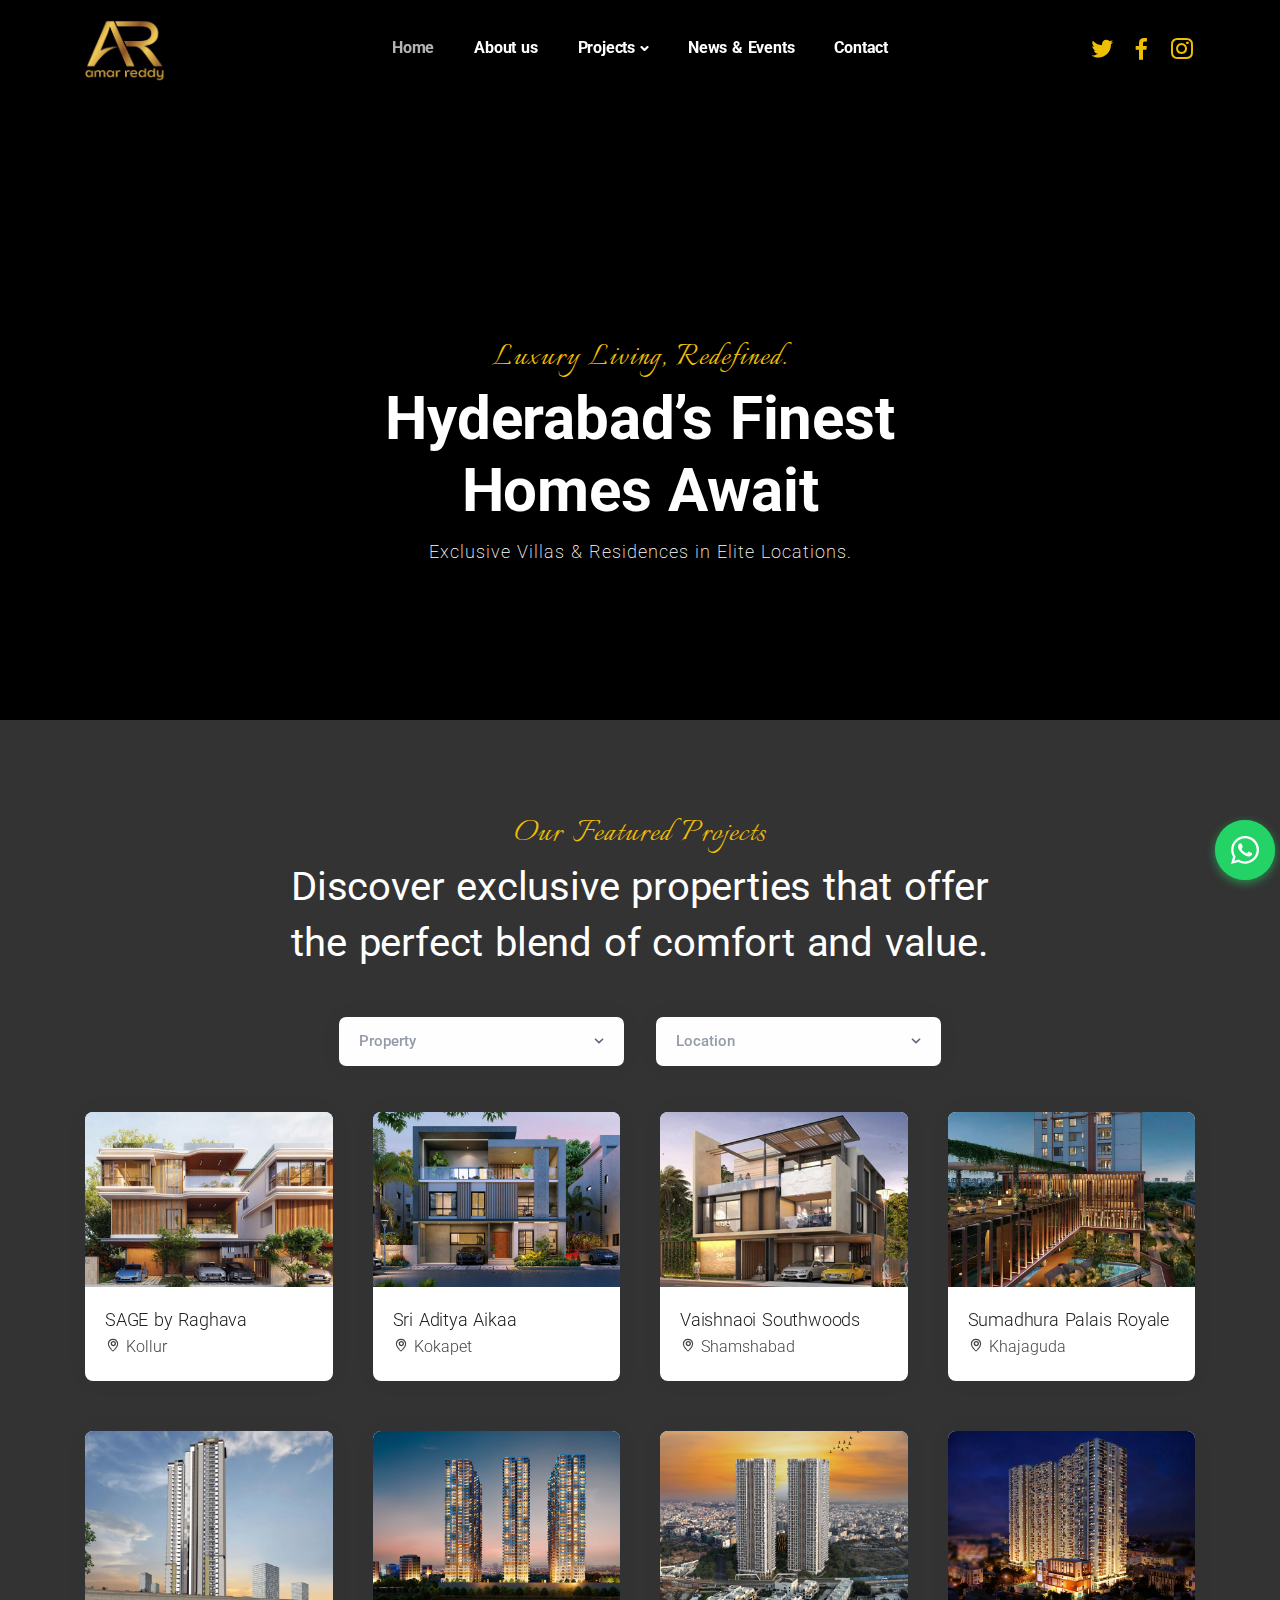
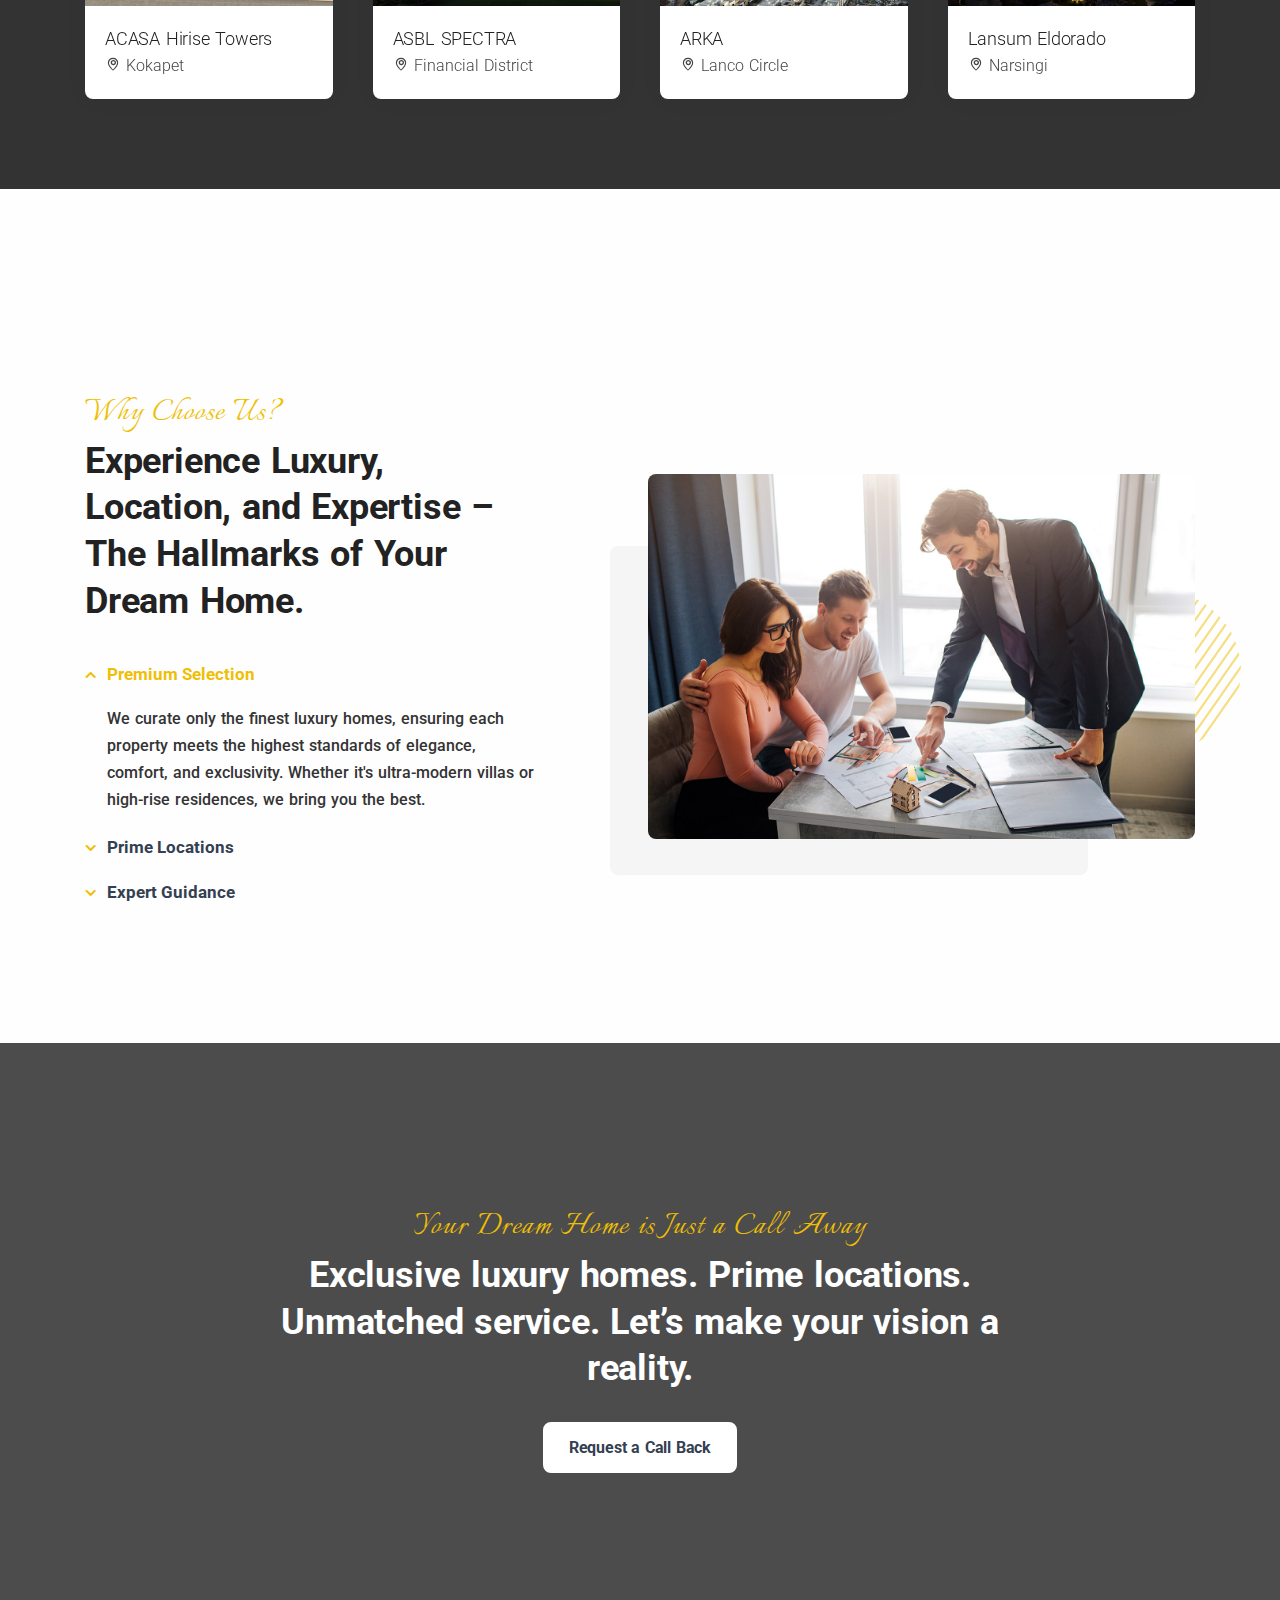
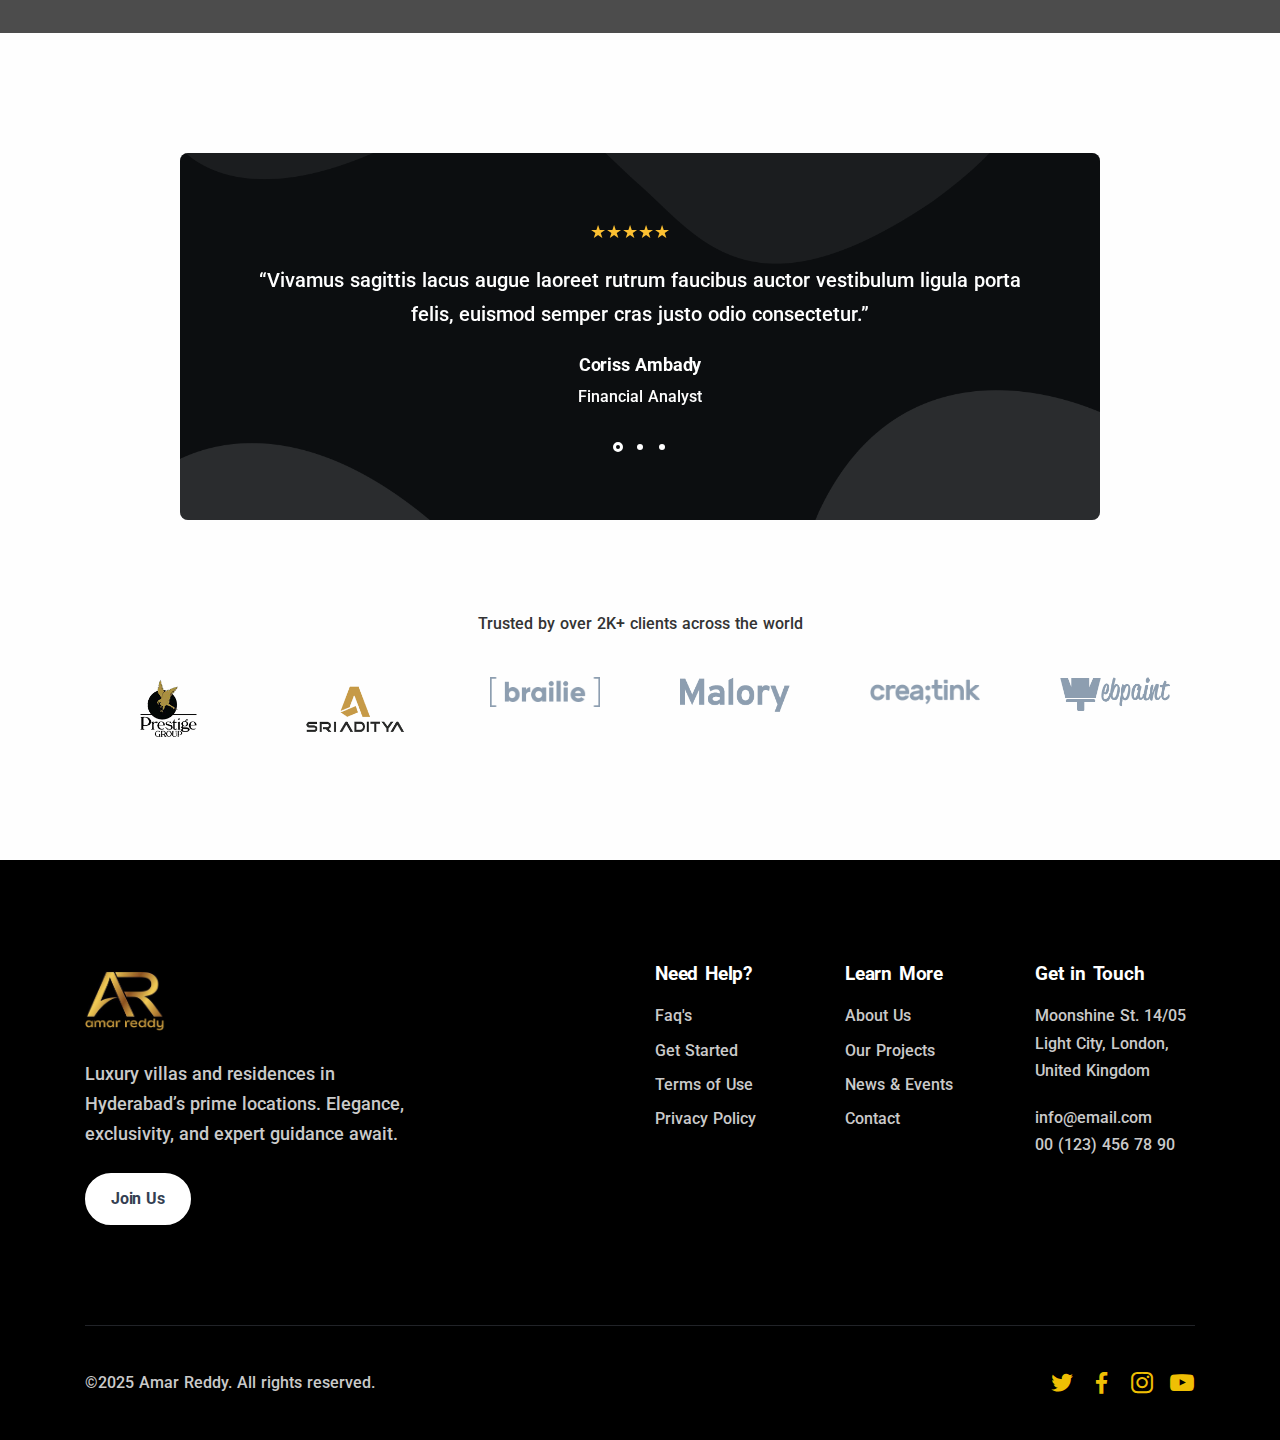
==== commit 65f7aae8: "css" ====
--- a/index.html
+++ b/index.html
@@ -249,7 +249,7 @@
           .down-arrow {
             position: absolute;
             top: calc(100% - 120px);
-            left: calc(50% - 60px);
+            left: calc(50% - 30px);
             width: 60px;
             height: 60px;
             animation: jumpInfinite 1.5s infinite;
@@ -276,7 +276,7 @@
               margin-top: 0;
             }
           }
-          .image-wrapper.bg-overlay:before {
+          #cta.image-wrapper.bg-overlay:before {
             background-color: rgba(0, 0, 0, 0.7);
           }
           .video-content h1 {
@@ -289,11 +289,34 @@
             font-size: 20px;
             letter-spacing: 1px;
           }
+
+          .project .card-body {
+            padding: 1rem;
+          }
+          .project .card-body h3 {
+            font-weight: 300;
+            font-size: 18px;
+            margin-bottom: 0;
+            /* letter-spacing: 1px; */
+          }
+          .project .card-body .location {
+            font-weight: 300;
+            color: #444;
+          }
+          .project .card-body .location i {
+            font-weight: normal;
+          }
           @media (max-width: 767px) {
             .video-content h1 {
               max-width: 90%;
               margin-left: auto;
               margin-right: auto;
+            }
+            .video-wrapper {
+              height: 100vh;
+            }
+            .project {
+              margin-bottom: 1.5rem;
             }
           }
         </style>
@@ -332,24 +355,7 @@
         style="background-color: #333"
         id="featuredProjects"
       >
-        <style>
-          .project .card-body {
-            padding: 1rem;
-          }
-          .project .card-body h3 {
-            font-weight: 300;
-            font-size: 18px;
-            margin-bottom: 0;
-            /* letter-spacing: 1px; */
-          }
-          .project .card-body .location {
-            font-weight: 300;
-            color: #444;
-          }
-          .project .card-body .location i {
-            font-weight: normal;
-          }
-        </style>
+        <style></style>
         <div class="container pb-14 pt-14">
           <div class="row">
             <div class="col-md-8 text-center offset-md-2">
@@ -367,10 +373,10 @@
             <!-- /column -->
           </div>
           <div class="grid grid-view projects-masonry">
-            <div class="isotope-filter filter mb-10">
+            <div class="isotope-filter filter mb-3">
               <div class="row">
                 <div class="col-xl-10 mx-auto">
-                  <form class="filter-form mb-10">
+                  <form class="filter-form mb-3">
                     <div class="row">
                       <div class="col-md-4 mb-3 offset-md-2">
                         <div class="form-select-wrapper">
@@ -601,7 +607,9 @@
             </div>
             <!--/column -->
             <div class="col-lg-5">
-              <h2 class="fs-22 italianno text-primary mb-3">Why Choose Us?</h2>
+              <h2 class="fs-36 italianno text-primary mb-0 fw-normal">
+                Why Choose Us?
+              </h2>
               <h3 class="display-4 mb-7">
                 Experience Luxury, Location, and Expertise – The Hallmarks of
                 Your Dream Home.
@@ -712,6 +720,7 @@
         </div>
       </section>
       <section
+        id="cta"
         class="wrapper image-wrapper bg-image bg-overlay text-center"
         data-image-src="./assets/img/bg1.jpg"
       >
@@ -1111,11 +1120,16 @@
                 alt=""
               />
               <p class="lead mb-5">
-                Let's make something great together. We are trusted by over
-                5000+ clients. Join them by using our services and grow your
-                business.
+                Luxury villas and residences in Hyderabad’s prime locations.
+                Elegance, exclusivity, and expert guidance await.
               </p>
-              <a href="#" class="btn btn-white rounded-pill">Join Us</a>
+              <a
+                href="#"
+                class="btn btn-white rounded-pill"
+                data-bs-toggle="modal"
+                data-bs-target="#modal-enquiry"
+                >Join Us</a
+              >
             </div>
             <!-- /.widget -->
           </div>
--- a/assets/css/custom.css
+++ b/assets/css/custom.css
@@ -13,3 +13,6 @@
 .fw-light {
   font-weight: 300 !important;
 }
+.fw-normal {
+  font-weight: normal !important;
+}
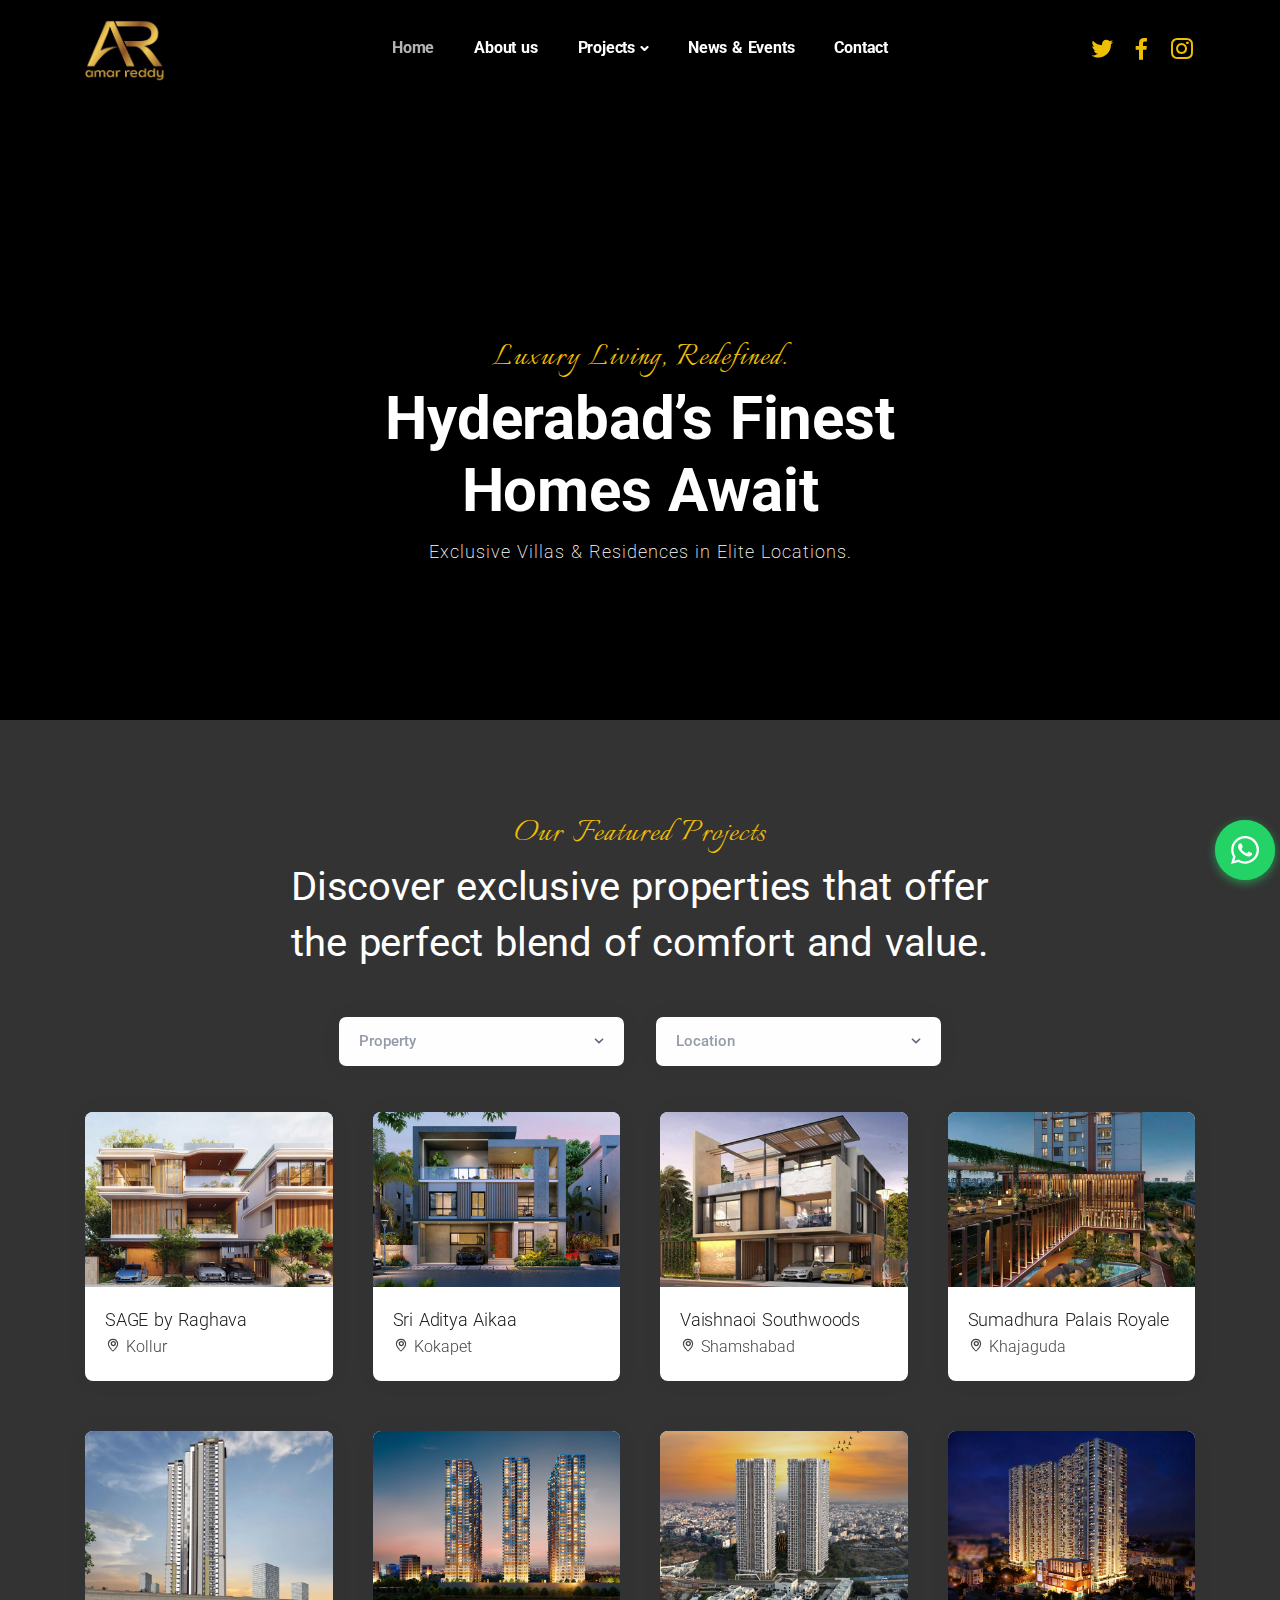
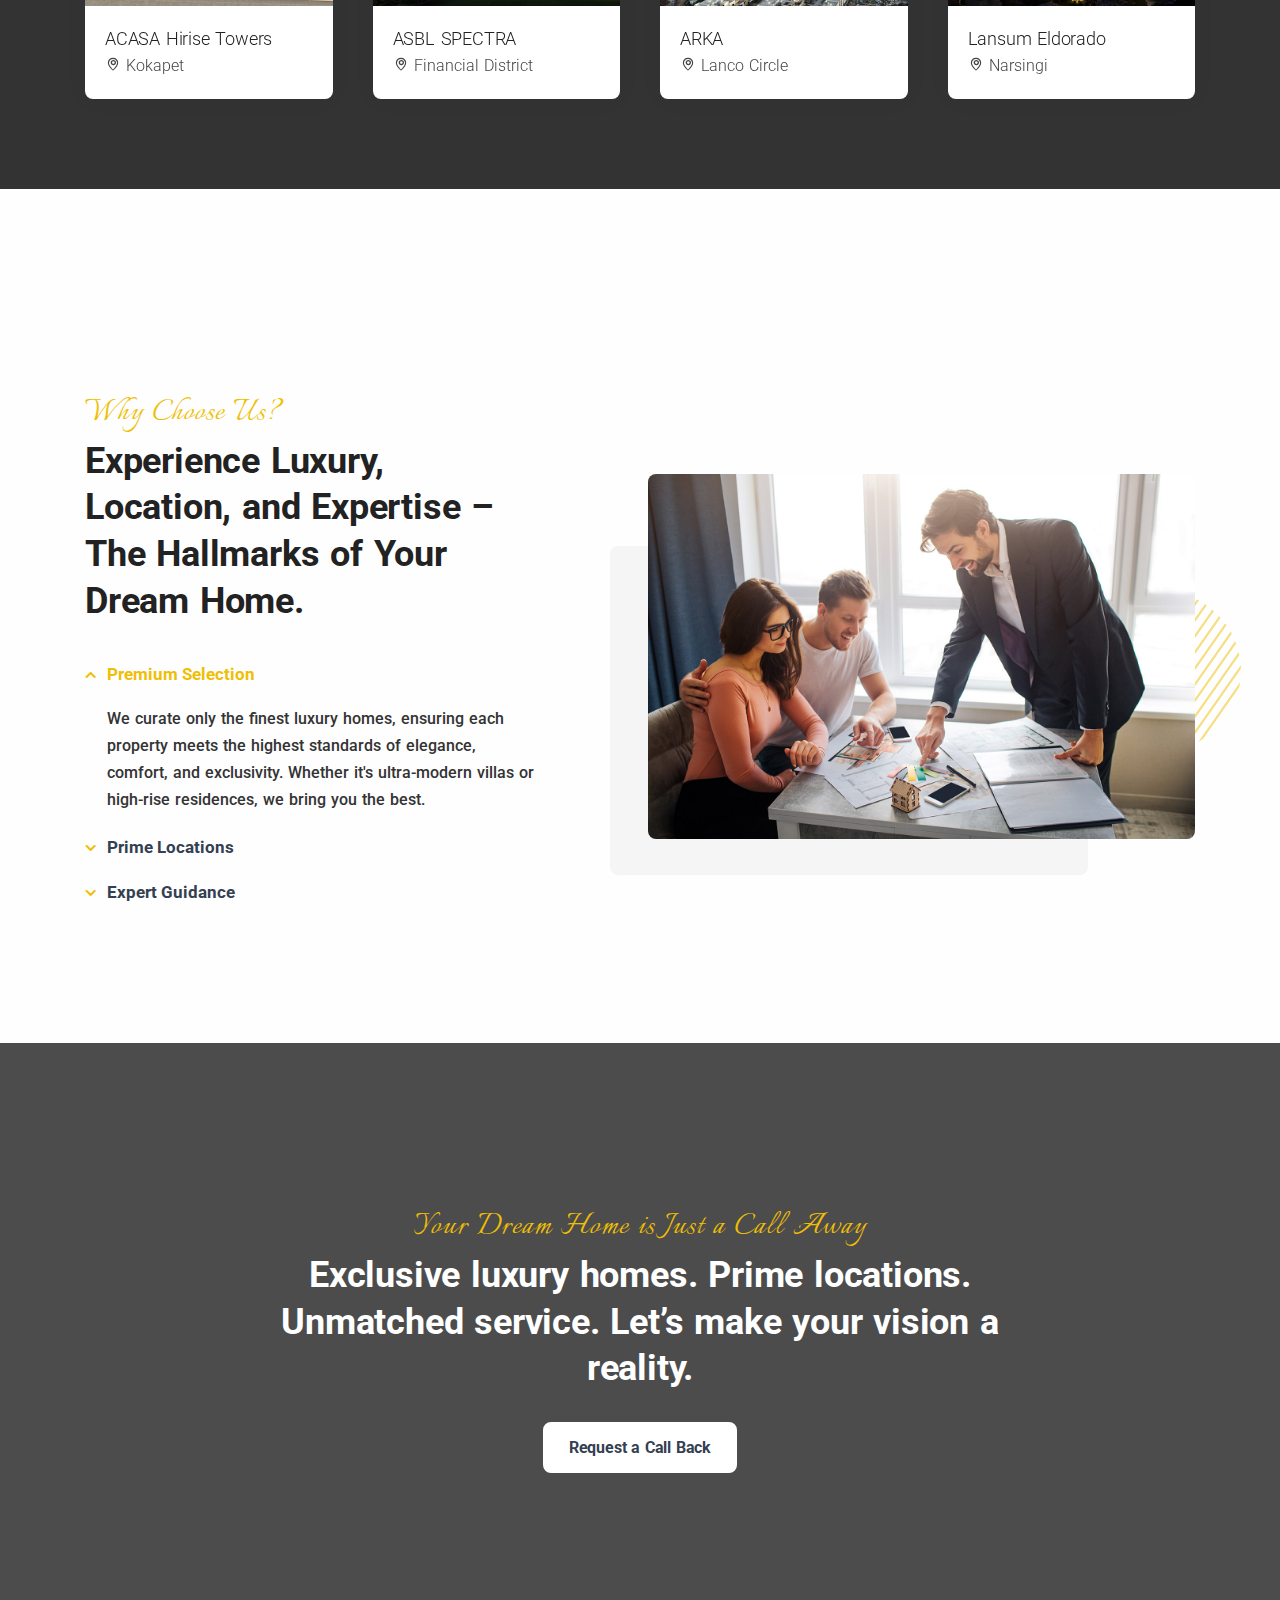
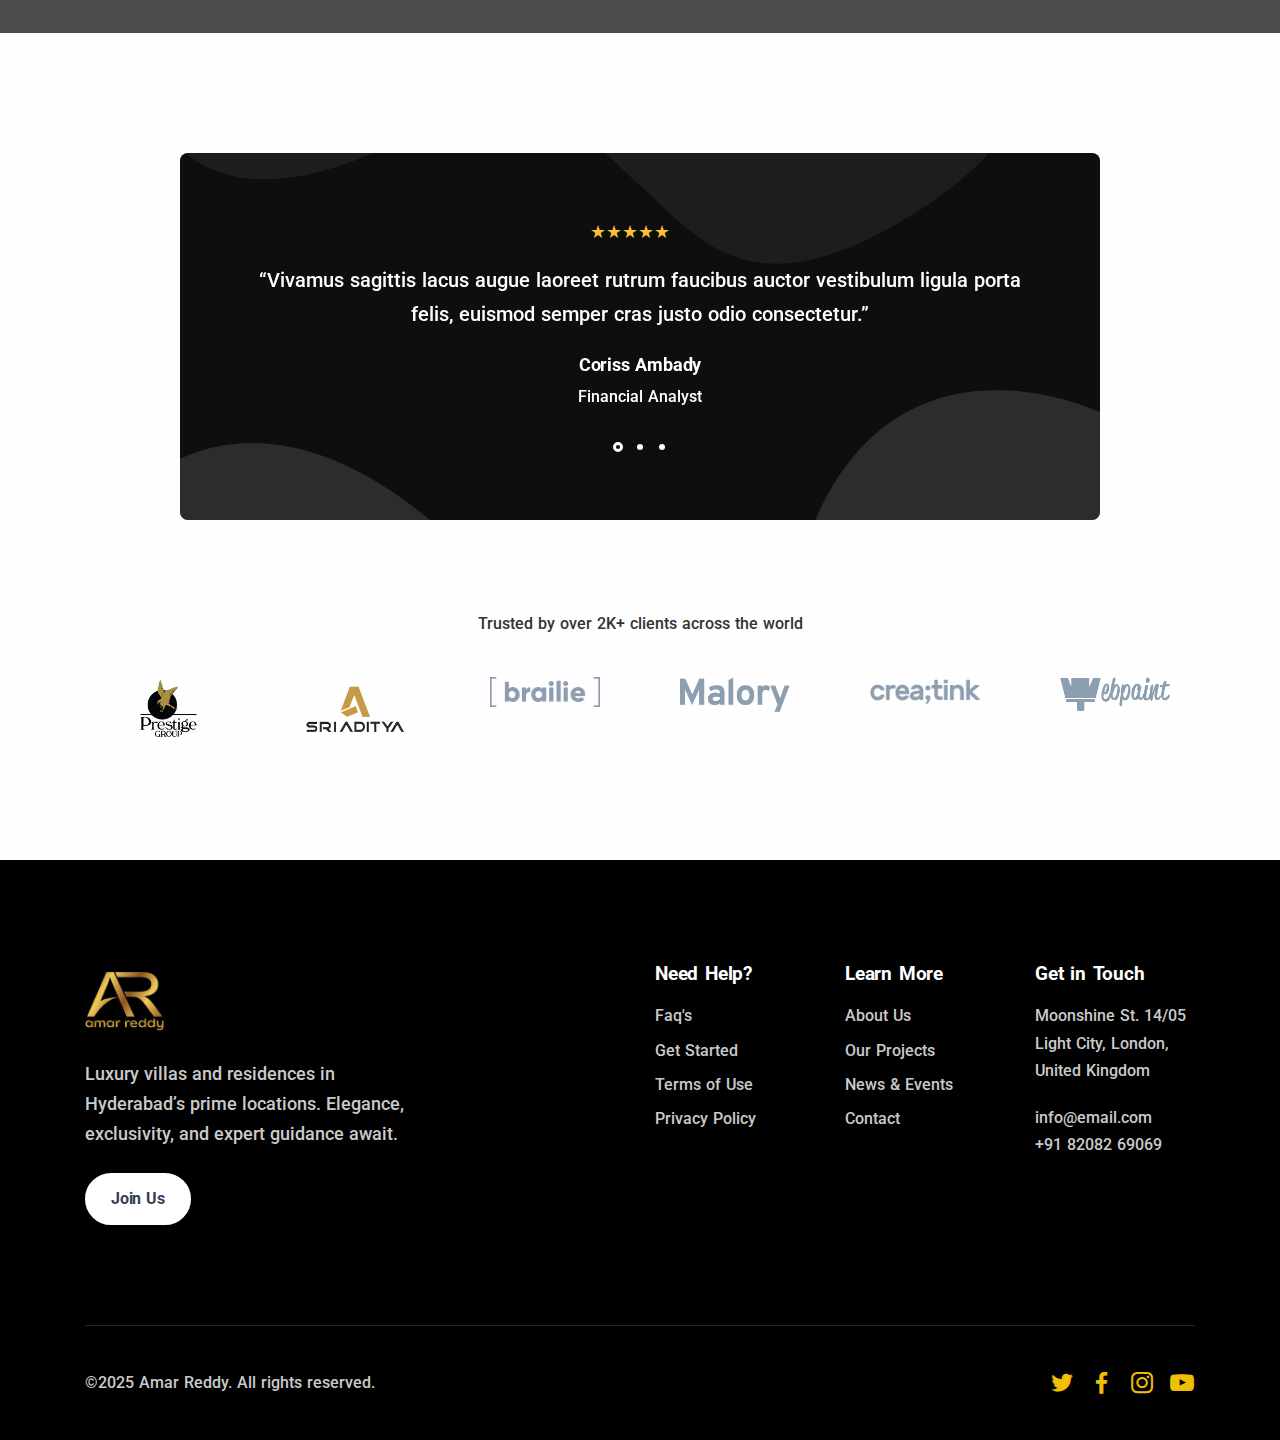
==== commit d0ddbd09: "foo" ====
--- a/index.html
+++ b/index.html
@@ -394,9 +394,12 @@
                         <div class="form-select-wrapper">
                           <select class="form-select" aria-label="">
                             <option selected>Location</option>
-                            <option value="type1">Full-time</option>
-                            <option value="type3">Part-time</option>
-                            <option value="type4">Remote</option>
+                            <option value="type4">Financial District</option>
+                            <option value="type1">Kollur</option>
+                            <option value="type3">Kokapet</option>
+                            <option value="type4">Khajaguda</option>
+                            <option value="type4">Lanco Circle</option>
+                            <option value="type4">Narsingi</option>
                           </select>
                         </div>
                       </div>
@@ -1168,7 +1171,7 @@
                 Moonshine St. 14/05 Light City, London, United Kingdom
               </address>
               <a href="mailto:first.last@email.com">info@email.com</a><br />
-              00 (123) 456 78 90
+              +91 82082 69069
             </div>
             <!-- /.widget -->
           </div>
@@ -2293,7 +2296,7 @@
     <!--/.modal -->
     <div id="wpp-fix" class="right shake" style="z-index: 9999">
       <a
-        href="https://api.whatsapp.com/send?phone=919985294300&amp;text=Kindly%20share%20more%20details"
+        href="https://api.whatsapp.com/send?phone=918208269069&amp;text=Kindly%20share%20more%20details"
         target="_blank"
       >
         <button id="wpp-link" class="wpp-form wpp-link">
